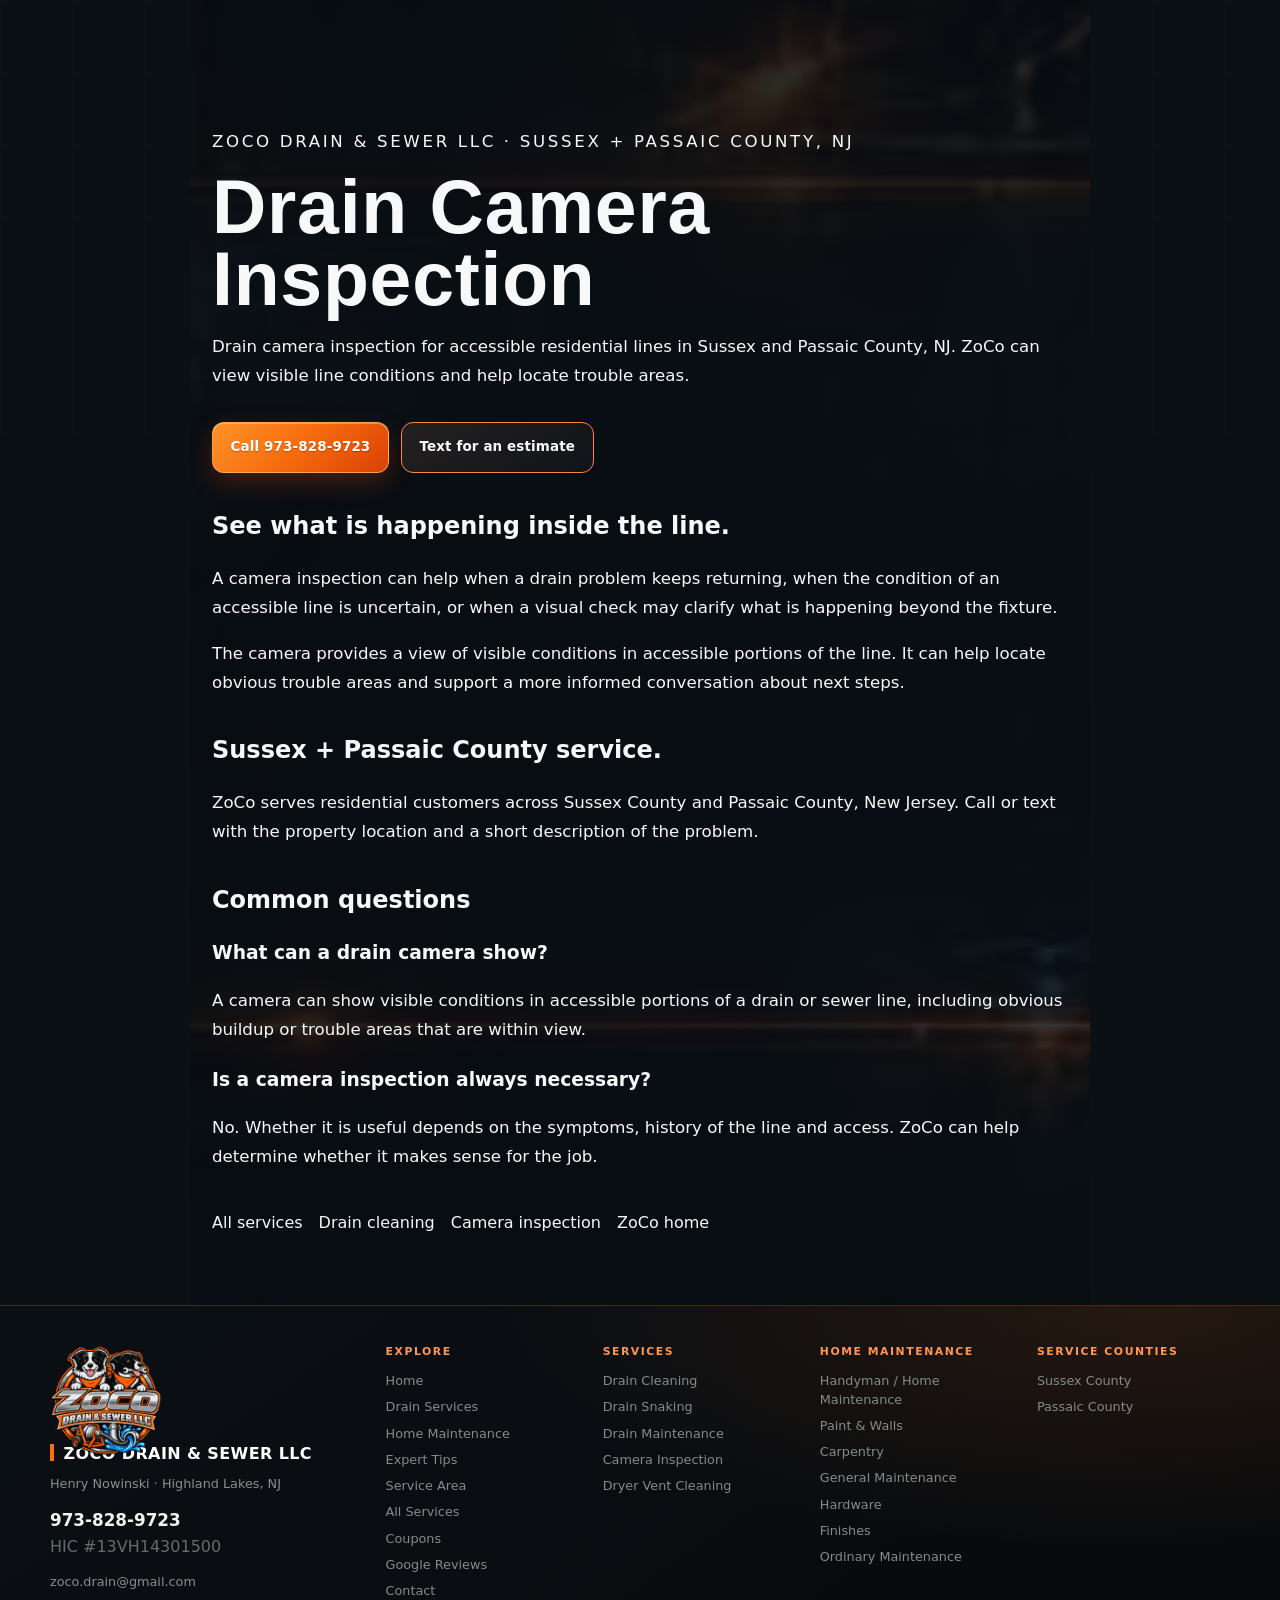
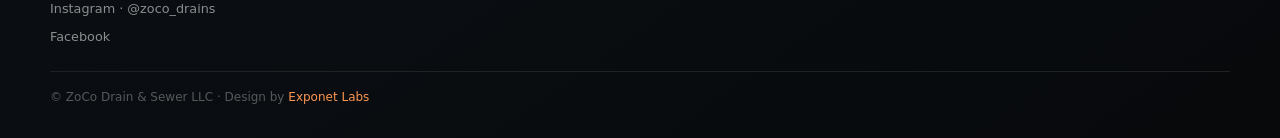
==== camera-inspection/index.html @ e09de4ec "Add industrial photo backdrops to camera-inspection/index.html" ====
<!doctype html>
<html lang="en">
<head>
  <meta charset="utf-8" />
  <meta name="viewport" content="width=device-width, initial-scale=1" />
  <meta name="theme-color" content="#090a0a" />
    <meta name="application-name" content="ZoCo Drain & Sewer LLC" />
  <meta name="apple-mobile-web-app-title" content="ZoCo" />
<title>Drain Camera Inspection in Sussex &amp; Passaic County NJ | ZoCo</title>
  <meta name="description" content="Drain camera inspection for accessible residential lines in Sussex and Passaic County, NJ. ZoCo can view visible line conditions and help locate trouble areas." />
  <meta name="robots" content="index,follow,max-image-preview:large,max-snippet:-1,max-video-preview:-1" />
  <link rel="canonical" href="https://zocodrains.com/camera-inspection/" />
  <link rel="icon" type="image/png" sizes="96x96" href="/favicon.png" />
  <link rel="icon" type="image/png" sizes="32x32" href="/favicon-32x32.png?brand=zo-20261011-hires" />
  <link rel="icon" type="image/png" sizes="16x16" href="/favicon-16x16.png?brand=zo-20261011-hires" />
  <link rel="icon" type="image/x-icon" href="/favicon.ico?brand=zo-20261011-hires" />
  <link rel="apple-touch-icon" sizes="180x180" href="/apple-touch-icon.png?brand=zo-20261011-hires" />
  <link rel="apple-touch-icon-precomposed" sizes="180x180" href="/apple-touch-icon.png?brand=zo-20261011-hires" />
  <link rel="manifest" href="/site.webmanifest?brand=zo-20261011-hires" />
  <meta property="og:type" content="website" />
  <meta property="og:site_name" content="ZoCo Drain & Sewer LLC" />
  <meta property="og:title" content="Drain Camera Inspection in Sussex &amp; Passaic County NJ | ZoCo" />
  <meta property="og:description" content="Drain camera inspection for accessible residential lines in Sussex and Passaic County, NJ. ZoCo can view visible line conditions and help locate trouble areas." />
  <meta property="og:url" content="https://zocodrains.com/camera-inspection/" />
  <meta property="og:image" content="https://zocodrains.com/zoco-share-logo-v4.png?brand=zo-20261011-hires" />
  <meta property="og:image:secure_url" content="https://zocodrains.com/zoco-share-logo-v4.png?brand=zo-20261011-hires" />
  <meta property="og:image:type" content="image/png" />
  <meta property="og:image:width" content="1200" />
  <meta property="og:image:height" content="630" />
  <meta property="og:image:alt" content="ZoCo Drain & Sewer LLC logo" />
  <meta name="twitter:card" content="summary" />
  <meta name="twitter:title" content="Drain Camera Inspection in Sussex &amp; Passaic County NJ | ZoCo" />
  <meta name="twitter:description" content="Drain camera inspection for accessible residential lines in Sussex and Passaic County, NJ. ZoCo can view visible line conditions and help locate trouble areas." />
  <meta name="twitter:image" content="https://zocodrains.com/zoco-share-logo-v4.png?brand=zo-20261011-hires" />
  <meta name="twitter:image:alt" content="ZoCo Drain & Sewer LLC logo" />
  <link rel="image_src" href="https://zocodrains.com/zoco-share-logo-v4.png?brand=zo-20261011-hires" />
  <link rel="stylesheet" href="/styles.css?v=13" />
  <link rel="stylesheet" href="/theme.css?v=106" />
  <link rel="stylesheet" href="/brand-cinematic.css?v=4" />
  <link rel="stylesheet" href="/brand-depth.css?v=1" />
  <link rel="stylesheet" href="/brand-photo.css?v=1" />
  <link rel="stylesheet" href="/brand-finish.css?v=2" />
  <style>
    .seo-page{max-width:900px;margin:0 auto;padding:110px 22px 70px}
    .seo-page h1{font-size:clamp(2.2rem,7vw,4.7rem);line-height:.95;margin:.2em 0}
    .seo-page h2{margin-top:2.2rem}
    .seo-page h3{margin-top:1.35rem}
    .seo-page p,.seo-page li{font-size:1.04rem;line-height:1.75}
    .seo-kicker{letter-spacing:.16em;text-transform:uppercase;font-size:.78rem}
    .seo-actions{display:flex;gap:12px;flex-wrap:wrap;margin:2rem 0}
    .seo-links{display:flex;gap:16px;flex-wrap:wrap;margin-top:2.5rem}
  </style>
  <script type="application/ld+json">
  {
    "@context":"https://schema.org",
    "@graph":[
      {
        "@type":"Service",
        "@id":"https://zocodrains.com/camera-inspection/#service",
        "name":"Drain Camera Inspection",
        "serviceType":"Drain Camera Inspection",
        "url":"https://zocodrains.com/camera-inspection/",
        "description":"Drain camera inspection for accessible residential lines in Sussex and Passaic County, NJ. ZoCo can view visible line conditions and help locate trouble areas.",
        "provider":{"@id":"https://zocodrains.com/#business"},
        "areaServed":[
          {"@type":"AdministrativeArea","name":"Sussex County, New Jersey"},
          {"@type":"AdministrativeArea","name":"Passaic County, New Jersey"}
        ]
      },
      {
        "@type":"WebPage",
        "@id":"https://zocodrains.com/camera-inspection/#webpage",
        "url":"https://zocodrains.com/camera-inspection/",
        "name":"Drain Camera Inspection in Sussex & Passaic County NJ | ZoCo",
        "description":"Drain camera inspection for accessible residential lines in Sussex and Passaic County, NJ. ZoCo can view visible line conditions and help locate trouble areas.",
        "isPartOf":{"@id":"https://zocodrains.com/#website"},
        "about":{"@id":"https://zocodrains.com/camera-inspection/#service"}
      },
      {
        "@type":"BreadcrumbList",
        "itemListElement":[
          {"@type":"ListItem","position":1,"name":"Home","item":"https://zocodrains.com/"},
          {"@type":"ListItem","position":2,"name":"Services","item":"https://zocodrains.com/services/"},
          {"@type":"ListItem","position":3,"name":"Drain Camera Inspection","item":"https://zocodrains.com/camera-inspection/"}
        ]
      },
      {
        "@type":"FAQPage",
        "mainEntity":[{"@type":"Question","name":"What can a drain camera show?","acceptedAnswer":{"@type":"Answer","text":"A camera can show visible conditions in accessible portions of a drain or sewer line, including obvious buildup or trouble areas that are within view."}},{"@type":"Question","name":"Is a camera inspection always necessary?","acceptedAnswer":{"@type":"Answer","text":"No. Whether it is useful depends on the symptoms, history of the line and access. ZoCo can help determine whether it makes sense for the job."}}]
      }
    ]
  }
  </script>
</head>
<body>
  <main class="seo-page">
    <p class="seo-kicker">ZoCo Drain &amp; Sewer LLC · Sussex + Passaic County, NJ</p>
    <h1>Drain Camera Inspection</h1>
    <p>Drain camera inspection for accessible residential lines in Sussex and Passaic County, NJ. ZoCo can view visible line conditions and help locate trouble areas.</p>
    <div class="seo-actions">
      <a class="button button-primary" href="tel:+19738289723">Call 973-828-9723</a>
      <a class="button button-secondary" href="sms:+19738289723">Text for an estimate</a>
    </div>
    <section><h2>See what is happening inside the line.</h2><p>A camera inspection can help when a drain problem keeps returning, when the condition of an accessible line is uncertain, or when a visual check may clarify what is happening beyond the fixture.</p><p>The camera provides a view of visible conditions in accessible portions of the line. It can help locate obvious trouble areas and support a more informed conversation about next steps.</p></section><section><h2>Sussex + Passaic County service.</h2><p>ZoCo serves residential customers across Sussex County and Passaic County, New Jersey. Call or text with the property location and a short description of the problem.</p></section>
    <section><h2>Common questions</h2><h3>What can a drain camera show?</h3><p>A camera can show visible conditions in accessible portions of a drain or sewer line, including obvious buildup or trouble areas that are within view.</p>
<h3>Is a camera inspection always necessary?</h3><p>No. Whether it is useful depends on the symptoms, history of the line and access. ZoCo can help determine whether it makes sense for the job.</p></section>
    <nav class="seo-links" aria-label="Related pages">
      <a href="/services/">All services</a>
      <a href="/drain-cleaning/">Drain cleaning</a>
      <a href="/camera-inspection/">Camera inspection</a>
      <a href="/">ZoCo home</a>
    </nav>
  </main>
<footer class="site-footer sitewide-footer">
    <div class="page site-footer-layout">
      <div class="site-footer-contact">
        <a class="site-footer-brand" href="/">ZoCo Drain &amp; Sewer LLC</a>
        <span>Henry Nowinski · Highland Lakes, NJ</span>
        <div class="site-footer-phone-stack">
          <a class="footer-link site-footer-phone" href="tel:+19738289723">973-828-9723</a>
          <span class="site-footer-license">HIC #13VH14301500</span>
        </div>
        <a class="footer-link" href="mailto:zoco.drain@gmail.com">zoco.drain@gmail.com</a>
        <a class="footer-link" href="https://www.instagram.com/zoco_drains/" target="_blank" rel="noopener">Instagram · @zoco_drains</a>
        <a class="footer-link" href="https://www.facebook.com/share/1E54mnJZsT/?mibextid=wwXIfr" target="_blank" rel="noopener">Facebook</a>
      </div>
      <nav class="site-footer-nav" aria-label="All ZoCo pages">
        <div>
          <h2>Explore</h2>
          <a href="/">Home</a>
          <a href="/#drain">Drain Services</a>
          <a href="/home-maintenance/">Home Maintenance</a>
          <a href="/expert-tips/">Expert Tips</a>
          <a href="/service-area/">Service Area</a>
          <a href="/services/">All Services</a>
          <a href="/#offers">Coupons</a>
          <a href="/#reviews">Google Reviews</a>
          <a href="/#contact">Contact</a>
        </div>
        <div>
          <h2>Services</h2>
          <a href="/drain-cleaning/">Drain Cleaning</a>
          <a href="/drain-snaking/">Drain Snaking</a>
          <a href="/drain-maintenance/">Drain Maintenance</a>
          <a href="/camera-inspection/">Camera Inspection</a>
          <a href="/dryer-vent-cleaning/">Dryer Vent Cleaning</a>
        </div>
        <div>
          <h2>Home Maintenance</h2>
          <a href="/#handyman">Handyman / Home Maintenance</a>
          <a href="/#handyman-paint-walls">Paint &amp; Walls</a>
          <a href="/#handyman-carpentry">Carpentry</a>
          <a href="/#handyman-general-maintenance">General Maintenance</a>
          <a href="/#handyman-hardware">Hardware</a>
          <a href="/#handyman-finishes">Finishes</a>
          <a href="/#handyman-ordinary-maintenance">Ordinary Maintenance</a>
        </div>
        <div>
          <h2>Service Counties</h2>
          <a href="/sussex-county-drain-cleaning/">Sussex County</a>
          <a href="/passaic-county-drain-cleaning/">Passaic County</a>
        </div>
      </nav>
    </div>
    <div class="page copyright footer-bottom"><span>© ZoCo Drain &amp; Sewer LLC · Design by <a class="footer-credit" href="https://www.instagram.com/exponetlabs/" target="_blank" rel="noopener">Exponet Labs</a></span></div>
  </footer>
</body>
</html>
---- styles.css ----
:root{
  --bg:#080909;
  --panel:#0d0f0f;
  --panel-2:#121414;
  --white:#f5f5f2;
  --paper:#f0f0ed;
  --muted:#949899;
  --muted-2:#6c7071;
  --line:#292c2d;
  --line-light:#d0d1ce;
  --max:1180px;
}
*{box-sizing:border-box}
html{scroll-behavior:smooth;scroll-padding-top:92px}
body{margin:0;background:var(--bg);color:var(--white);font-family:Inter,ui-sans-serif,system-ui,-apple-system,BlinkMacSystemFont,"Segoe UI",sans-serif;line-height:1.5;overflow-x:hidden}
body:before{content:"";position:fixed;inset:0;pointer-events:none;z-index:-1;background-image:linear-gradient(rgba(255,255,255,.018) 1px,transparent 1px),linear-gradient(90deg,rgba(255,255,255,.018) 1px,transparent 1px);background-size:48px 48px;mask-image:linear-gradient(to bottom,black,transparent 82%)}
a{color:inherit;text-decoration:none}
button{font:inherit}
.page{width:min(var(--max),calc(100% - 2rem));margin-inline:auto}
.logo-image{background-image:url("[data-uri]");background-size:contain;background-position:center center;background-repeat:no-repeat}

.site-header{position:sticky;top:0;z-index:50;background:rgba(8,9,9,.9);backdrop-filter:blur(18px);border-bottom:1px solid #202323}
.header-inner{width:min(var(--max),calc(100% - 2rem));margin-inline:auto;height:82px;display:grid;grid-template-columns:auto 1fr auto;align-items:center;gap:2rem}
.brand{display:flex;align-items:center;gap:.8rem;min-width:220px}
.brand-logo{width:54px;height:54px;flex:0 0 auto;border-radius:50%;background-color:#000}
.brand-copy{display:flex;flex-direction:column;line-height:1}
.brand-copy strong{font-size:1.08rem;letter-spacing:-.02em}
.brand-copy span{margin-top:.35rem;color:#8f9394;font-size:.67rem;text-transform:uppercase;letter-spacing:.14em}
.nav-links{justify-self:center;display:flex;align-items:center;gap:1.5rem}
.nav-links a{position:relative;color:#a9acad;font-size:.84rem;font-weight:700}
.nav-links a:after{content:"";position:absolute;left:0;right:100%;bottom:-10px;height:1px;background:#fff;transition:right .2s ease}
.nav-links a:hover:after,.nav-links a.active:after{right:0}
.header-call{min-width:172px;border-left:1px solid #2a2d2e;padding-left:1rem;display:flex;flex-direction:column;align-items:flex-end;line-height:1.1}
.header-call span{font-size:.62rem;color:#707475;text-transform:uppercase;letter-spacing:.14em}
.header-call strong{margin-top:.3rem;font-size:.89rem}
.menu-btn{display:none;background:#111;border:1px solid #3a3d3e;color:#fff;padding:.58rem .78rem}

.hero{padding-block:3.4rem 4.8rem}
.hero-shell{position:relative;isolation:isolate;overflow:hidden;min-height:660px;border:1px solid #252829;background:radial-gradient(circle at var(--mx,50%) var(--my,35%),rgba(255,255,255,.08),transparent 26%),linear-gradient(180deg,#0e1010 0%,#090a0a 100%);display:flex;flex-direction:column;align-items:center;justify-content:center;text-align:center;padding:4.5rem 2rem}
.hero-shell:before,.hero-shell:after{content:"";position:absolute;pointer-events:none}
.hero-shell:before{inset:18px;border:1px solid rgba(255,255,255,.035)}
.hero-shell:after{width:1px;height:100%;top:0;left:50%;background:linear-gradient(transparent,rgba(255,255,255,.07),transparent);z-index:-1}
.scan-line{position:absolute;left:0;right:0;top:20%;height:1px;background:linear-gradient(90deg,transparent,rgba(255,255,255,.16),transparent);animation:scan 8s ease-in-out infinite}
@keyframes scan{0%,100%{transform:translateY(-80px);opacity:.2}50%{transform:translateY(420px);opacity:.8}}
.hero-logo-wrap{width:170px;height:170px;display:grid;place-items:center;margin-bottom:1.8rem}
.hero-logo{width:100%;height:100%;background-color:#000;border-radius:50%;box-shadow:0 0 0 1px #3c3f40,0 0 60px rgba(255,255,255,.035)}
.kicker{margin:0 0 .9rem;color:#85898a;font-size:.68rem;font-weight:800;letter-spacing:.18em;text-transform:uppercase}
.hero h1,.section-bar h2,.connect-copy h2,.future-grid h2,.contact-grid h2{margin:0;letter-spacing:-.055em;line-height:.96}
.hero h1{font-size:clamp(3.4rem,7.4vw,7rem);max-width:980px}
.hero h1 span{color:#8d9192}
.hero-text{max-width:740px;margin:1.3rem auto 1.8rem;color:#a4a8a9;font-size:1.05rem}
.hero-actions{display:flex;justify-content:center;gap:.75rem;flex-wrap:wrap}
.button{min-height:48px;display:inline-flex;align-items:center;justify-content:center;padding:.9rem 1.1rem;border:1px solid transparent;font-size:.86rem;font-weight:800;transition:transform .18s ease,background .18s ease,border-color .18s ease}
.button:hover{transform:translateY(-2px)}
.button-primary{background:#f4f4f0;color:#080909;border-color:#f4f4f0}
.button-secondary{background:#111313;color:#fff;border-color:#3b3e3f}
.business-grid{width:min(930px,100%);margin-top:2.4rem;display:grid;grid-template-columns:repeat(3,1fr);border:1px solid #2b2e2f;background:rgba(8,9,9,.62)}
.business-grid>div{padding:1rem 1.05rem;border-right:1px solid #2b2e2f;text-align:left}
.business-grid>div:last-child{border-right:0}
.data-label{display:block;margin-bottom:.35rem;color:#6f7374;font-size:.61rem;font-weight:800;letter-spacing:.15em;text-transform:uppercase}
.business-grid strong{font-size:.82rem;font-weight:700}

.section{padding-block:7rem}
.section-bar{display:grid;grid-template-columns:1fr minmax(260px,420px);gap:2rem;align-items:end;margin-bottom:2.4rem}
.section-bar h2,.connect-copy h2,.future-grid h2,.contact-grid h2{font-size:clamp(2.5rem,5vw,5rem)}
.section-bar>p{margin:0;color:#85898a;justify-self:end;max-width:420px}
.section-bar.dark-text>p{color:#666969}

.service-console{display:grid;grid-template-columns:.78fr 1.22fr;border:1px solid var(--line);background:#0a0b0b}
.service-tabs{display:flex;flex-direction:column;border-right:1px solid var(--line)}
.service-tab{appearance:none;border:0;border-bottom:1px solid var(--line);background:#0a0b0b;color:#fff;text-align:left;padding:1rem 1.1rem;display:grid;grid-template-columns:34px 1fr;gap:.8rem;align-items:center;cursor:pointer;min-height:64px;transition:background .18s ease,color .18s ease}
.service-tab:last-child{border-bottom:0}
.service-tab span{color:#646869;font-size:.65rem}
.service-tab strong{font-size:.9rem}
.service-tab:hover{background:#111313}
.service-tab.active{background:#f2f2ef;color:#090a0a}
.service-tab.active span{color:#6a6d6e}
.service-display{min-height:390px;padding:2.2rem;display:flex;flex-direction:column;justify-content:space-between;background:radial-gradient(circle at 78% 20%,rgba(255,255,255,.045),transparent 28%),#0d0f0f}
.display-topline{display:flex;justify-content:space-between;gap:1rem;color:#6e7273;font-size:.64rem;font-weight:800;letter-spacing:.13em}
.status-dot:before{content:"";width:6px;height:6px;border-radius:50%;background:#d8d9d6;display:inline-block;margin-right:.45rem;box-shadow:0 0 10px rgba(255,255,255,.4)}
.service-display h3{font-size:clamp(2.5rem,5vw,5rem);line-height:.95;letter-spacing:-.05em;margin:2rem 0 .9rem;max-width:700px}
.service-display>p{margin:0;color:#969a9b;font-size:1.05rem;max-width:650px}
.display-footer{padding-top:1.6rem;margin-top:2.2rem;border-top:1px solid #282b2c;display:flex;justify-content:space-between;gap:1rem;color:#8b8f90;font-size:.8rem}
.display-footer a{color:#f3f3ef;font-weight:700}

.plans-section{background:var(--paper);color:#0a0b0b}
.plans-section .kicker{color:#6d7070}
.plans-grid{display:grid;grid-template-columns:repeat(3,1fr);gap:1rem}
.plan-card{min-height:430px;border:1px solid var(--line-light);background:#fafaf8;padding:1.35rem;display:flex;flex-direction:column;transition:transform .18s ease,box-shadow .18s ease}
.plan-card:hover{transform:translateY(-4px);box-shadow:0 14px 30px rgba(0,0,0,.07)}
.plan-card.contrast{background:#0b0c0c;color:#fff;border-color:#0b0c0c}
.plan-head{display:flex;justify-content:space-between;align-items:flex-start;gap:1rem;padding-bottom:1.2rem;border-bottom:1px solid #d6d7d4}
.contrast .plan-head{border-color:#303334}
.plan-index{font-size:.61rem;color:#858888;letter-spacing:.12em}
.plan-head h3{margin:.32rem 0 0;font-size:1.15rem}
.price{font-size:2.8rem;font-weight:900;letter-spacing:-.065em;line-height:1}
.price small{font-size:.75rem;letter-spacing:0;color:#6d7070}
.contrast .price small{color:#9ca0a1}
.plan-card ul{list-style:none;margin:1.35rem 0 0;padding:0;display:grid;gap:.85rem}
.plan-card li{font-size:.9rem;color:#4f5353}
.plan-card li:before{content:"—";margin-right:.5rem;color:#969999}
.contrast li{color:#c7c9ca}
.addon-panel{margin-top:1rem;border:1px solid var(--line-light);background:#fafaf8;display:grid;grid-template-columns:1.2fr .55fr .65fr 1.6fr;gap:1rem;align-items:center;padding:1rem 1.2rem}
.addon-title h3{margin:0;font-size:1.05rem}
.addon-stat strong{display:block;font-size:1.8rem;letter-spacing:-.05em}
.addon-stat span{font-size:.7rem;color:#707474}
.addon-note{font-size:.77rem;color:#6c7070}

.reviews-grid{display:grid;grid-template-columns:1fr 1fr 1fr;border:1px solid var(--line)}
.review-overview,.review-slot{min-height:250px;padding:1.4rem;border-right:1px solid var(--line);background:#0b0c0c}
.reviews-grid>*:last-child{border-right:0}
.review-overview{display:flex;flex-direction:column}
.review-overview>strong{font-size:4rem;line-height:1;margin:.8rem 0}
.review-overview>p{margin:0;color:#777b7c;font-size:.88rem}
.text-link{margin-top:auto;padding-top:1.2rem;color:#dcdedb;font-size:.82rem;font-weight:700}
.review-slot{display:grid;grid-template-columns:32px 1fr;gap:1rem}
.review-slot>span{color:#5f6364;font-size:.65rem}
.review-slot strong{font-size:.95rem}
.review-slot p{margin:.35rem 0 0;color:#7d8182;font-size:.87rem}

.work-section{border-block:1px solid #202323;background:#0d0e0e}
.work-grid{display:grid;grid-template-columns:repeat(3,1fr);gap:1rem}
.work-slot{aspect-ratio:4/3;border:1px dashed #383b3c;background:linear-gradient(135deg,#111313,#0a0b0b);display:flex;flex-direction:column;justify-content:space-between;padding:1rem;transition:border-color .2s ease,transform .2s ease}
.work-slot:hover{transform:translateY(-3px);border-color:#646768}
.work-slot span{font-size:.62rem;letter-spacing:.14em;color:#5e6263}
.work-slot strong{font-size:.9rem;color:#909495}

.connect-panel{border:1px solid var(--line);display:grid;grid-template-columns:.8fr 1.2fr;background:#0b0c0c}
.connect-copy{padding:2rem;border-right:1px solid var(--line);display:flex;flex-direction:column;justify-content:center}
.connect-copy p:last-child{margin:1rem 0 0;color:#85898a;max-width:470px}
.social-grid{display:grid;grid-template-columns:1fr 1fr}
.social-link{min-height:150px;padding:1.25rem;border-right:1px solid var(--line);border-bottom:1px solid var(--line);display:grid;grid-template-columns:1fr auto;grid-template-rows:auto 1fr;transition:background .18s ease}
.social-link:nth-child(2n){border-right:0}
.social-link:nth-last-child(-n+2){border-bottom:0}
.social-link:hover{background:#111313}
.social-link>span{font-size:.61rem;color:#696d6e;letter-spacing:.14em}
.social-link>strong{align-self:end;font-size:1rem}
.social-link>i{grid-column:2;grid-row:1/3;align-self:start;font-style:normal;color:#727677}

.future-section{border-top:1px solid #202323}
.future-grid{padding-block:4.6rem;display:grid;grid-template-columns:1fr 1fr;gap:3rem;align-items:end}
.future-grid>p{margin:0;color:#878b8c;max-width:560px;justify-self:end}

.contact-section{background:#f1f1ee;color:#090a0a}
.contact-grid{padding-block:4rem;display:flex;align-items:flex-end;justify-content:space-between;gap:2rem}
.contact-grid p{margin:.8rem 0 0;color:#646868}
.contact-actions{display:flex;gap:.75rem;flex-wrap:wrap}
.button-invert{background:#0a0b0b;color:#fff;border-color:#0a0b0b}
.button-outline-dark{background:transparent;color:#090a0a;border-color:#8d9090}

.site-footer{padding:2.6rem 0 5.5rem}
.footer-grid{display:flex;justify-content:space-between;gap:2rem}
.footer-brand{display:flex;align-items:center;gap:.8rem}
.footer-logo{width:52px;height:52px;border-radius:50%;background-color:#000}
.footer-brand>div:last-child{display:flex;flex-direction:column}
.footer-brand span,.footer-data span{font-size:.78rem;color:#747879}
.footer-data{display:flex;flex-direction:column;align-items:flex-end;gap:.25rem}
.copyright{margin-top:2rem;padding-top:1rem;border-top:1px solid #1f2223;color:#55595a;font-size:.75rem}
.mobile-call{display:none}
.toast{position:fixed;right:1rem;bottom:1rem;z-index:80;transform:translateY(30px);opacity:0;pointer-events:none;background:#f1f1ee;color:#090a0a;border:1px solid #c7c8c5;padding:.75rem .9rem;font-size:.8rem;font-weight:700;transition:.2s}
.toast.show{transform:none;opacity:1}
.reveal{opacity:0;transform:translateY(14px);transition:opacity .5s ease,transform .5s ease}
.reveal.visible{opacity:1;transform:none}

@media(max-width:900px){
  .header-inner{grid-template-columns:auto auto 1fr}
  .header-call{display:none}
  .menu-btn{display:block;justify-self:end;grid-column:3}
  .nav-links{position:absolute;left:1rem;right:1rem;top:82px;display:none;flex-direction:column;align-items:stretch;background:#090a0a;border:1px solid #303334;padding:1rem}
  .nav-links.open{display:flex}
  .nav-links a{padding:.55rem}
  .brand{min-width:auto}
  .hero-shell{min-height:600px}
  .business-grid{grid-template-columns:1fr}
  .business-grid>div{border-right:0;border-bottom:1px solid #2b2e2f}
  .business-grid>div:last-child{border-bottom:0}
  .section-bar{grid-template-columns:1fr}
  .section-bar>p{justify-self:start}
  .service-console{grid-template-columns:1fr}
  .service-tabs{display:grid;grid-template-columns:1fr 1fr;border-right:0;border-bottom:1px solid var(--line)}
  .service-tab{border-right:1px solid var(--line)}
  .service-display{min-height:330px}
  .plans-grid{grid-template-columns:1fr}
  .plan-card{min-height:auto}
  .addon-panel{grid-template-columns:1fr 1fr}
  .addon-note{grid-column:1/-1}
  .reviews-grid{grid-template-columns:1fr}
  .review-overview,.review-slot{border-right:0;border-bottom:1px solid var(--line)}
  .reviews-grid>*:last-child{border-bottom:0}
  .work-grid{grid-template-columns:1fr}
  .connect-panel{grid-template-columns:1fr}
  .connect-copy{border-right:0;border-bottom:1px solid var(--line)}
  .future-grid{grid-template-columns:1fr}
  .future-grid>p{justify-self:start}
  .contact-grid{align-items:flex-start;flex-direction:column}
}
@media(max-width:620px){
  .page,.header-inner{width:min(var(--max),calc(100% - 1.2rem))}
  .header-inner{height:72px}
  .brand-copy{display:none}
  .brand-logo{width:48px;height:48px}
  .nav-links{top:72px}
  .hero{padding-block:1rem 3.4rem}
  .hero-shell{min-height:620px;padding:3rem 1rem}
  .hero-shell:before{inset:8px}
  .hero-logo-wrap{width:138px;height:138px}
  .hero h1{font-size:clamp(3rem,16vw,5.2rem)}
  .hero-text{font-size:.95rem}
  .hero-actions{width:100%}
  .hero-actions .button{width:100%}
  .section{padding-block:4.7rem}
  .service-tabs{grid-template-columns:1fr}
  .service-tab{border-right:0}
  .service-display{padding:1.3rem}
  .display-footer{flex-direction:column}
  .addon-panel{grid-template-columns:1fr}
  .addon-note{grid-column:auto}
  .social-grid{grid-template-columns:1fr}
  .social-link{border-right:0!important;border-bottom:1px solid var(--line)!important}
  .social-link:last-child{border-bottom:0!important}
  .footer-grid{flex-direction:column}
  .footer-data{align-items:flex-start}
  .contact-actions{width:100%}
  .contact-actions .button{width:100%}
  .mobile-call{display:block;position:fixed;z-index:70;left:.6rem;right:.6rem;bottom:.6rem;background:#f2f2ef;color:#080909;border:1px solid #cfd0cd;text-align:center;padding:.86rem 1rem;font-weight:900;box-shadow:0 16px 40px #000b}
  .toast{left:1rem;right:1rem;bottom:4.7rem;text-align:center}
}
@media(prefers-reduced-motion:reduce){
  html{scroll-behavior:auto}
  .reveal{opacity:1;transform:none;transition:none}
  .scan-line{animation:none}
  .button,.plan-card,.work-slot{transition:none}
}
---- theme.css ----
:root{
  --bg:#080909;
  --panel:#0d0f0f;
  --panel2:#121414;
  --white:#f5f5f2;
  --paper:#f0f0ed;
  --muted:#949899;
  --muted2:#6c7071;
  --line:#292c2d;
  --lineLight:#d0d1ce;
  --max:1180px;
}
*{box-sizing:border-box}
html{scroll-behavior:smooth;scroll-padding-top:92px}
body{margin:0;background:var(--bg);color:var(--white);font-family:Inter,ui-sans-serif,system-ui,-apple-system,BlinkMacSystemFont,"Segoe UI",sans-serif;line-height:1.5;overflow-x:hidden}
body:before{content:"";position:fixed;inset:0;pointer-events:none;z-index:-1;background-image:linear-gradient(rgba(255,255,255,.018) 1px,transparent 1px),linear-gradient(90deg,rgba(255,255,255,.018) 1px,transparent 1px);background-size:48px 48px;mask-image:linear-gradient(to bottom,black,transparent 82%)}
a{color:inherit;text-decoration:none}
button{font:inherit}
.page{width:min(var(--max),calc(100% - 2rem));margin-inline:auto}
.logo-image{background-size:contain!important;background-position:center center!important;background-repeat:no-repeat!important}

.site-header{position:sticky!important;top:0;z-index:50;background:rgba(8,9,9,.92)!important;backdrop-filter:blur(18px);border-bottom:1px solid #202323!important;padding:0!important;min-height:0!important}
.header-inner{width:min(var(--max),calc(100% - 2rem));margin-inline:auto;height:82px;display:grid;grid-template-columns:auto 1fr auto;align-items:center;gap:2rem}
.brand{display:flex;align-items:center;gap:.8rem;min-width:220px}
.brand-logo{width:54px!important;height:54px!important;flex:0 0 auto;border-radius:50%;background-color:#000;border:0!important;box-shadow:none!important}
.brand-copy{display:flex!important;flex-direction:column;line-height:1}
.brand-copy strong{font-size:1.08rem!important;letter-spacing:-.02em}
.brand-copy span{margin-top:.35rem;color:#8f9394!important;font-size:.67rem!important;text-transform:uppercase;letter-spacing:.14em}
.nav-links{justify-self:center;display:flex!important;align-items:center;gap:1.45rem;font-size:inherit!important}
.nav-links a{position:relative;color:#a9acad!important;font-size:.82rem;font-weight:700}
.nav-links a:after{content:"";position:absolute;left:0;right:100%;bottom:-10px;height:1px;background:#fff;transition:right .2s ease}
.nav-links a:hover:after,.nav-links a.active:after{right:0}
.header-call{min-width:172px;border:0!important;border-left:1px solid #2a2d2e!important;background:transparent!important;color:#fff!important;padding:0 0 0 1rem!important;display:flex;flex-direction:column;align-items:flex-end;line-height:1.1;clip-path:none!important}
.header-call span{font-size:.62rem;color:#707475;text-transform:uppercase;letter-spacing:.14em}
.header-call strong{margin-top:.3rem;font-size:.89rem}
.menu-btn{display:none;background:#111!important;border:1px solid #3a3d3e!important;color:#fff!important;padding:.58rem .78rem}

.hero{display:block!important;min-height:0!important;padding-block:1.35rem 4.8rem!important}
.hero-shell{position:relative;isolation:isolate;overflow:hidden;border:1px solid #252829;background:linear-gradient(145deg,#0f1111 0%,#090a0a 58%,#0d0f0f 100%);padding:0}
.hero-shell:before{content:"";position:absolute;inset:18px;border:1px solid rgba(255,255,255,.035);pointer-events:none}
.hero-gridline{position:absolute;inset:0;pointer-events:none;background:linear-gradient(90deg,transparent 49.95%,rgba(255,255,255,.03) 50%,transparent 50.05%),linear-gradient(transparent 49.95%,rgba(255,255,255,.025) 50%,transparent 50.05%);z-index:-1}
.hero-main{display:grid;grid-template-columns:minmax(0,1.25fr) minmax(330px,.75fr);min-height:600px}
.hero-copyblock{display:flex;flex-direction:column;justify-content:center;padding:4.5rem 4rem 4rem}
.hero-status{display:flex;gap:1rem;flex-wrap:wrap;align-items:center;color:#7a7e7f;font-size:.64rem;font-weight:800;letter-spacing:.14em;margin-bottom:1.15rem}
.status-dot:before{content:"";width:6px;height:6px;border-radius:50%;background:#d8d9d6;display:inline-block;margin-right:.45rem;box-shadow:0 0 10px rgba(255,255,255,.4)}
.hero-eyebrow{margin:0 0 .75rem;color:#d5d7d5;font-size:.7rem;font-weight:800;letter-spacing:.2em}
.kicker{margin:0 0 .9rem;color:#85898a!important;font-size:.68rem!important;font-weight:800;letter-spacing:.18em;text-transform:uppercase}
.hero h1,.section-bar h2,.connect-copy h2,.contact-grid h2{margin:0;letter-spacing:-.055em;line-height:.96}
.hero h1{font-size:clamp(3.6rem,6.5vw,6.5rem)!important;max-width:760px}
.hero h1 span{color:#8d9192!important}
.hero-text{max-width:650px!important;margin:1.35rem 0 1.5rem!important;color:#a4a8a9!important;font-size:1rem!important}
.service-chips{display:flex;flex-wrap:wrap;gap:.5rem;margin-bottom:1.55rem}
.service-chips span{border:1px solid #303334;background:#0d0f0f;padding:.5rem .7rem;color:#9da1a2;font-size:.67rem;font-weight:800;letter-spacing:.06em;text-transform:uppercase}
.hero-actions{display:flex;gap:.75rem;flex-wrap:wrap}
.quick-connect{display:grid;grid-template-columns:repeat(4,minmax(0,1fr));gap:.6rem;margin-top:1.4rem;max-width:760px}
.quick-tile{min-height:76px;border:1px solid #2d3031;background:linear-gradient(180deg,#111313,#0c0d0d);display:grid;grid-template-columns:auto minmax(0,1fr) auto;align-items:center;gap:.7rem;padding:.72rem .78rem;transition:background .18s ease,border-color .18s ease,transform .18s ease}
.quick-tile:hover{background:#151717;border-color:#454849;transform:translateY(-2px)}
.quick-logo-mark,.quick-icon{width:34px;height:34px;flex:0 0 auto}
.quick-logo-mark{border-radius:50%;background-color:#000}
.quick-icon{display:grid;place-items:center;border:1px solid #333637}
.quick-icon svg{width:17px;height:17px;fill:none;stroke:#efefec;stroke-width:1.7;stroke-linecap:round;stroke-linejoin:round}
.fb-icon svg{fill:#efefec;stroke:none}
.quick-copy{min-width:0;display:flex;flex-direction:column;line-height:1.15}
.quick-copy small{font-size:.53rem;color:#6f7374;letter-spacing:.12em}
.quick-copy strong{margin-top:.28rem;font-size:.72rem;white-space:nowrap;overflow:hidden;text-overflow:ellipsis}
.quick-tile>i{font-style:normal;color:#666a6b;font-size:.72rem;align-self:start}
.button{min-height:48px;display:inline-flex;align-items:center;justify-content:center;padding:.9rem 1.1rem;border:1px solid transparent;font-size:.84rem;font-weight:800;transition:transform .18s ease,background .18s ease,border-color .18s ease;clip-path:none!important}
.button:hover{transform:translateY(-2px)}
.button-primary{background:#f4f4f0;color:#080909;border-color:#f4f4f0}
.button-secondary{background:#111313;color:#fff;border-color:#3b3e3f}

.hero-card{position:relative;background:#dfe2e2;color:#090a0a;border-left:1px solid #2d3031;padding:2rem;display:flex;flex-direction:column;justify-content:center}
.hero-card:before{content:"";position:absolute;inset:14px;border:1px solid rgba(0,0,0,.13);pointer-events:none}
.hero-card-top{display:flex;justify-content:space-between;gap:1rem;align-items:center;font-size:.63rem;font-weight:800;letter-spacing:.12em}
.hero-card-mark{border:1px solid #8f9393;padding:.35rem .45rem}
.hero-card-name{margin:2.2rem 0 3rem}
.hero-card-name strong{display:block;font-size:clamp(4rem,7vw,6.2rem);line-height:.82;letter-spacing:.06em}
.hero-card-name span{display:block;margin-top:.55rem;font-size:.83rem;font-weight:700;letter-spacing:.28em}
.hero-card-owner{display:flex;flex-direction:column;gap:.34rem}
.hero-card-owner strong{font-size:1.55rem}
.hero-card-owner a{font-size:1rem}
.hero-card-owner span{margin-top:.45rem;font-size:.82rem;color:#454949}
.hero-card-links{display:grid;grid-template-columns:1fr 1fr;gap:.55rem;margin-top:2rem}
.hero-card-links a{min-height:76px;display:grid;grid-template-columns:auto minmax(0,1fr) auto;align-items:center;gap:.65rem;border:1px solid rgba(0,0,0,.15);background:rgba(255,255,255,.28);padding:.68rem .7rem;font-size:.76rem;font-weight:700;transition:background .18s ease,transform .18s ease}
.hero-card-links a:hover{background:rgba(255,255,255,.5);transform:translateY(-1px)}
.card-link-icon{width:32px;height:32px;border:1px solid rgba(0,0,0,.2);display:grid;place-items:center}
.card-link-icon svg{width:17px;height:17px;fill:none;stroke:#090a0a;stroke-width:1.7;stroke-linecap:round;stroke-linejoin:round}
.facebook-fill svg{fill:#090a0a;stroke:none}
.hero-card-links a>span:nth-child(2){min-width:0;display:flex;flex-direction:column}
.hero-card-links small{font-size:.5rem;letter-spacing:.11em;color:#5f6363}
.hero-card-links strong{margin-top:.23rem;font-size:.68rem;white-space:nowrap;overflow:hidden;text-overflow:ellipsis}
.hero-card-links i{font-style:normal;color:#6a6e6e;align-self:start}

.hero-bottomline{display:grid;grid-template-columns:repeat(3,1fr);border-top:1px solid #2b2e2f;background:#0a0b0b}
.hero-bottomline>div{padding:1rem 1.1rem;border-right:1px solid #2b2e2f;display:flex;flex-direction:column;gap:.25rem}
.hero-bottomline>div:last-child{border-right:0}
.hero-bottomline span{font-size:.6rem;color:#6d7172;letter-spacing:.14em}
.hero-bottomline strong{font-size:.78rem;font-weight:700}

.section{padding-block:7rem!important}
.section-bar{display:grid;grid-template-columns:1fr minmax(260px,420px);gap:2rem;align-items:end;margin-bottom:2.4rem}
.section-bar h2,.connect-copy h2,.contact-grid h2{font-size:clamp(2.5rem,5vw,5rem)!important}
.section-bar>p{margin:0;color:#85898a;justify-self:end;max-width:420px}
.section-bar.light-mode>p{color:#666969}

.service-console{display:grid;grid-template-columns:.72fr 1.28fr;border:1px solid var(--line);background:#0a0b0b}
.service-tabs{display:flex;flex-direction:column;border-right:1px solid var(--line)}
.service-tab{appearance:none;border:0;border-bottom:1px solid var(--line);background:#0a0b0b;color:#fff;text-align:left;padding:1rem 1.1rem;display:grid;grid-template-columns:34px 1fr;gap:.8rem;align-items:center;cursor:pointer;min-height:74px;transition:background .18s ease,color .18s ease}
.service-tab:last-child{border-bottom:0}
.service-tab span{color:#646869;font-size:.65rem}
.service-tab strong{font-size:.9rem}
.service-tab:hover{background:#111313}
.service-tab.active{background:#f2f2ef;color:#090a0a}
.service-tab.active span{color:#6a6d6e}
.service-display{min-height:365px;padding:2.2rem;display:grid;grid-template-columns:minmax(0,1.1fr) minmax(220px,.9fr);grid-template-rows:auto 1fr auto;align-items:stretch;gap:1.5rem 2rem;background:radial-gradient(circle at 78% 20%,rgba(255,255,255,.045),transparent 28%),#0d0f0f}
.display-topline{display:flex;justify-content:space-between;gap:1rem;color:#6e7273;font-size:.64rem;font-weight:800;letter-spacing:.13em}
.display-topline,.display-footer{grid-column:1/-1}
.service-copy{grid-column:1;align-self:center}
.service-art{grid-column:2;grid-row:2;align-self:center;width:100%;height:auto;aspect-ratio:4/3;min-height:0;margin:0;overflow:hidden;border:1px solid #292c2d;background:#080909}
.service-art img{display:block;width:100%;height:100%;object-fit:cover;filter:saturate(.9) contrast(1.04)}
.service-display h3{font-size:clamp(2.5rem,5vw,5rem);line-height:.95;letter-spacing:-.05em;margin:2rem 0 .9rem;max-width:700px}
.service-display>div:nth-child(2)>p{margin:0;color:#969a9b;font-size:1.05rem;max-width:650px}
.display-footer{padding-top:1.6rem;margin-top:0;border-top:1px solid #282b2c;display:flex;justify-content:space-between;gap:1rem;color:#8b8f90;font-size:.8rem}
.display-footer a{color:#f3f3ef;font-weight:700}

.handyman-section{background:var(--paper);color:#0a0b0b}
.handyman-section .kicker{color:#6d7070!important}
.handyman-grid{display:grid;grid-template-columns:repeat(3,1fr);border-top:1px solid var(--lineLight);border-left:1px solid var(--lineLight)}
.scope-card{min-height:230px;background:#fafaf8;border-right:1px solid var(--lineLight);border-bottom:1px solid var(--lineLight);padding:1.4rem;overflow:hidden}
.scope-card-image{display:block;width:calc(100% + 2.8rem);height:150px;object-fit:cover;object-position:center 64%;margin:-1.4rem -1.4rem 1rem;border-bottom:1px solid var(--lineLight)}
.scope-card>span{font-size:.62rem;color:#858989;letter-spacing:.12em}
.scope-card h3{margin:2.2rem 0 .5rem;font-size:1.08rem}
.scope-card p{margin:0;color:#5d6161;font-size:.9rem}
.scope-note{margin-top:1rem;border:1px solid var(--lineLight);padding:1rem 1.2rem;background:#fff;display:grid;grid-template-columns:180px 1fr;gap:1rem}
.scope-note strong{font-size:.78rem;text-transform:uppercase;letter-spacing:.1em}
.scope-note p{margin:0;color:#5c6060;font-size:.84rem}

.offers-grid{display:grid;grid-template-columns:repeat(3,1fr);gap:1rem}
.offer-card{min-height:280px;border:1px solid var(--line);background:#0b0c0c;padding:1.4rem;display:flex;flex-direction:column}
.offer-card.inverse{background:#f2f2ef;color:#090a0a;border-color:#f2f2ef}
.offer-code{font-size:.62rem;color:#686c6d;letter-spacing:.14em}
.offer-value{font-size:clamp(2.7rem,5vw,4.5rem);font-weight:900;letter-spacing:-.06em;line-height:1;margin:2rem 0 .4rem}
.offer-card h3{margin:0;font-size:1.05rem}
.offer-card a{margin-top:auto;padding-top:2rem;font-size:.8rem;font-weight:800;color:#cfd1cf}
.offer-card.inverse a{color:#313434}
.offer-terms{margin-top:1rem;border:1px solid #2b2e2f;padding:1rem 1.2rem;color:#7f8384;font-size:.78rem;line-height:1.6}

.reviews-section{border-block:1px solid #202323;background:#0d0e0e}
.google-business-grid{border:1px solid var(--line);background:#0b0c0c}
.google-map-card{min-height:430px;overflow:hidden;background:#111313}
.google-map-card iframe{display:block;width:100%;height:100%;min-height:430px;border:0;filter:none}
.google-stars{font-size:1rem;letter-spacing:.1em;color:#fbbc04;text-shadow:0 0 14px rgba(251,188,4,.12)}
.google-review-grid{display:grid;grid-template-columns:repeat(2,minmax(0,1fr));margin-top:1rem;border-top:1px solid var(--line);border-left:1px solid var(--line)}
.google-review-card{min-height:250px;padding:1.45rem;border-right:1px solid var(--line);border-bottom:1px solid var(--line);background:linear-gradient(180deg,#0d0f0f 0%,#0a0b0b 100%);display:flex;flex-direction:column;transition:background .18s ease,border-color .18s ease,transform .18s ease}
.google-review-meta{display:flex;align-items:center;justify-content:space-between;gap:1rem;color:#6f7374;font-size:.68rem;text-transform:uppercase;letter-spacing:.08em}
.google-review-card h3{margin:1.5rem 0 .75rem;font-size:1.05rem}
.google-review-card p{margin:0;color:#969a9b;font-size:.93rem;line-height:1.65}
.google-review-card q{color:#f0f1ee;font-weight:800}
.google-review-card a{margin-top:auto;padding-top:1.5rem;color:#dcdedb;font-size:.78rem;font-weight:800}
.google-review-note{margin:.85rem 0 0;color:#666a6b;font-size:.72rem;line-height:1.6}

.connect-panel{border:1px solid var(--line);display:grid;grid-template-columns:minmax(280px,.72fr) minmax(0,1.28fr);background:#0b0c0c}
.connect-copy{padding:2rem;border-right:1px solid var(--line);display:flex;flex-direction:column;justify-content:center}
.connect-copy p:last-child{margin:1rem 0 0;color:#85898a;max-width:470px}
.social-grid{display:grid;grid-template-columns:repeat(2,minmax(0,1fr));align-content:stretch}
.social-link{min-height:112px;padding:1rem 1.1rem;border-right:1px solid var(--line);border-bottom:1px solid var(--line);display:grid;grid-template-columns:40px minmax(0,1fr) auto;gap:.8rem;align-items:center;transition:background .18s ease,transform .18s ease}
.social-link:nth-child(2n){border-right:0}
.social-link:nth-last-child(-n+2){border-bottom:0}
.social-link:hover{background:#111313;transform:translateY(-1px)}
.social-icon{width:40px;height:40px;border:1px solid #343738;display:grid;place-items:center}
.social-icon svg{width:19px;height:19px;fill:none;stroke:#f1f2ef;stroke-width:1.7;stroke-linecap:round;stroke-linejoin:round}
.social-link:nth-child(4) .social-icon svg{fill:#f1f2ef;stroke:none}
.social-copy{display:flex;flex-direction:column;min-width:0;line-height:1.15}
.social-copy small{font-size:.56rem;color:#696d6e;letter-spacing:.13em}
.social-copy strong{margin-top:.24rem;font-size:.84rem;overflow-wrap:anywhere}
.social-link>i{font-style:normal;color:#727677;align-self:center;justify-self:end;line-height:1;grid-column:auto;grid-row:auto}
.social-static{cursor:default}
.social-static:hover{transform:none}

.contact-section{background:#f1f1ee!important;color:#090a0a!important}
.contact-grid{padding-block:4rem;display:flex;align-items:flex-end;justify-content:space-between;gap:2rem}
.contact-grid p{margin:.8rem 0 0;color:#646868}
.contact-actions{display:flex;gap:.75rem;flex-wrap:wrap}
.button-invert{background:#0a0b0b;color:#fff;border-color:#0a0b0b}
.button-outline-dark{background:transparent;color:#090a0a;border-color:#8d9090}

.site-footer{background:#080909!important;padding:2.6rem 0 5.5rem!important}
.footer-grid{display:flex;justify-content:space-between;gap:2rem}
.footer-grid>div:first-child{display:flex;flex-direction:column}
.footer-grid span,.footer-data a{font-size:.78rem;color:#747879}
.footer-data{display:flex;flex-direction:column;align-items:flex-end;gap:.42rem}
.footer-link{display:inline-flex;align-items:center;gap:.5rem;transition:color .18s ease}
.footer-link:hover{color:#fff}
.footer-link svg{width:15px;height:15px;fill:none;stroke:currentColor;stroke-width:1.7;stroke-linecap:round;stroke-linejoin:round}
.footer-link:nth-child(3) svg{fill:currentColor;stroke:none}
.copyright{margin-top:2rem;padding-top:1rem;border-top:1px solid #1f2223;color:#55595a;font-size:.75rem}
.mobile-call{display:none}
.reveal{opacity:0;transform:translateY(14px);transition:opacity .5s ease,transform .5s ease}
.reveal.visible{opacity:1;transform:none}

@media(max-width:900px){
  .header-inner{grid-template-columns:auto auto 1fr}
  .header-call{display:none}
  .menu-btn{display:block!important;justify-self:end;grid-column:3}
  .nav-links{position:absolute!important;left:1rem;right:1rem;top:82px;display:none!important;flex-direction:column;align-items:stretch!important;background:#090a0a;border:1px solid #303334;padding:1rem}
  .nav-links.open{display:flex!important}
  .nav-links a{padding:.55rem}
  .brand{min-width:auto}
  .hero-main{grid-template-columns:1fr}
  .hero-copyblock{padding:3.5rem 3rem}
  .hero-card{border-left:0;border-top:1px solid #2d3031}
  .hero-card-name strong{font-size:5.2rem}
  .hero-bottomline{grid-template-columns:1fr 1fr 1fr}
  .section-bar{grid-template-columns:1fr}
  .section-bar>p{justify-self:start}
  .service-console{grid-template-columns:1fr}
  .service-tabs{display:grid;grid-template-columns:1fr 1fr;border-right:0;border-bottom:1px solid var(--line)}
  .service-tab{border-right:1px solid var(--line)}
  .handyman-grid{grid-template-columns:1fr 1fr}
  .scope-note{grid-template-columns:1fr}
  .offers-grid{grid-template-columns:1fr}
  .google-review-grid{grid-template-columns:1fr 1fr}
  .connect-panel{grid-template-columns:1fr}
  .connect-copy{border-right:0;border-bottom:1px solid var(--line);padding:1.6rem}
  .social-grid{grid-template-columns:repeat(2,minmax(0,1fr))}
  .contact-grid{align-items:flex-start;flex-direction:column}
}
@media(max-width:620px){
  .page,.header-inner{width:min(var(--max),calc(100% - 1.2rem))}
  .header-inner{height:72px}
  .brand-copy{display:none!important}
  .brand-logo{width:48px!important;height:48px!important}
  .nav-links{top:72px!important}
  .hero{padding-block:.65rem 3.4rem!important}
  .hero-shell:before{inset:8px}
  .hero-copyblock{padding:2.8rem 1.05rem 2.4rem}
  .hero h1{font-size:clamp(3.1rem,15vw,5.1rem)!important}
  .hero-text{font-size:.95rem!important}
  .service-chips{gap:.4rem}
  .service-chips span{font-size:.61rem;padding:.45rem .55rem}
  .hero-actions{width:100%}
  .hero-actions .button{width:100%}
  .quick-connect{grid-template-columns:1fr 1fr;width:100%}
  .quick-tile{min-height:70px}
  .hero-card{padding:1.4rem 1.05rem}
  .hero-card-name{margin:1.8rem 0 2.8rem}
  .hero-card-name strong{font-size:clamp(3.8rem,20vw,5.5rem)}
  .hero-card-name span{font-size:.72rem;letter-spacing:.2em}
  .hero-card-owner strong{font-size:1.3rem}
  .hero-card-links{grid-template-columns:1fr}
  .hero-bottomline{grid-template-columns:1fr}
  .hero-bottomline>div{border-right:0;border-bottom:1px solid #2b2e2f}
  .hero-bottomline>div:last-child{border-bottom:0}
  .section{padding-block:4.7rem!important}
  .service-tabs{grid-template-columns:1fr}
  .service-tab{border-right:0}
  .service-display{padding:1.3rem}
  .display-footer{flex-direction:column}
  .handyman-grid{grid-template-columns:1fr}
  .scope-card{min-height:0;display:block;padding:1rem}
  .scope-card-image{display:block;width:calc(100% + 2rem);max-width:none;height:120px;object-fit:cover;object-position:center 64%;margin:-1rem -1rem 1rem;border:0;border-bottom:1px solid var(--lineLight)}
  .scope-card>span{display:block}
  .scope-card h3{margin:.8rem 0 .5rem}
  .google-review-grid{grid-template-columns:1fr}
  .social-grid{grid-template-columns:1fr}
  .connect-copy{padding:1.25rem 1rem}
  .connect-copy p:last-child{margin-top:.55rem}
  .social-link{min-height:70px;padding:.65rem .75rem;border-right:0!important;border-bottom:1px solid var(--line)!important;grid-template-columns:34px minmax(0,1fr) 18px;gap:.65rem}
  .social-link:last-child{border-bottom:0!important}
  .social-icon{width:34px;height:34px}
  .social-icon svg{width:16px;height:16px}
  .social-copy{justify-self:start;text-align:left;width:100%}
  .social-copy strong{font-size:.78rem;margin-top:.18rem}
  .social-copy small{font-size:.5rem}
  .social-link>i{grid-column:3!important;grid-row:auto!important;justify-self:end!important;align-self:center!important}
  .footer-grid{flex-direction:column}
  .footer-data{align-items:flex-start}
  .contact-actions{width:100%}
  .contact-actions .button{width:100%}
  .mobile-call{display:block;position:fixed;z-index:70;left:.6rem;right:.6rem;bottom:.6rem;background:#f2f2ef;color:#080909;border:1px solid #cfd0cd;text-align:center;padding:.86rem 1rem;font-weight:900;box-shadow:0 16px 40px #000b}
}
@media(prefers-reduced-motion:reduce){
  html{scroll-behavior:auto}
  .reveal{opacity:1;transform:none;transition:none}
  .button{transition:none}
}

/* compact-mobile-header-v18 */
@media(max-width:900px){
  .header-inner{
    height:68px;
    display:flex;
    align-items:center;
    justify-content:space-between;
    gap:.75rem;
  }
  .brand{
    min-width:0;
    flex:0 0 auto;
  }
  .brand-logo{
    width:46px!important;
    height:46px!important;
  }
  .menu-btn{
    display:block!important;
    margin-left:auto;
    min-height:42px;
    padding:.5rem .78rem!important;
    font-size:.9rem;
    line-height:1;
  }
  .nav-links{
    top:68px!important;
  }
}

@media(max-width:620px){
  .page,.header-inner{
    width:min(var(--max),calc(100% - 1rem));
  }
  .header-inner{
    height:60px;
  }
  .brand-logo{
    width:42px!important;
    height:42px!important;
  }
  .menu-btn{
    min-height:38px;
    padding:.42rem .68rem!important;
    font-size:.86rem;
  }
  .nav-links{
    top:60px!important;
    left:.5rem!important;
    right:.5rem!important;
  }
  .hero{
    padding-top:.45rem!important;
  }
  .hero-copyblock{
    padding-top:2.15rem;
  }
}


/* nav-label-polish-v19 */
.hero-status-location{
  display:inline-flex;
  align-items:center;
  gap:.65rem;
  white-space:nowrap;
}
.hero-status-separator{
  color:#4f5354;
  font-weight:700;
}
.menu-btn{
  min-width:74px;
  text-align:center;
  font-weight:700;
  letter-spacing:.02em;
}

@media(max-width:620px){
  .hero-status{
    column-gap:.7rem;
    row-gap:.45rem;
  }
  .hero-status-location{
    gap:.5rem;
  }
}


/* google-reviews-pro-v20 */
.google-map-card{
  border:1px solid #2b2e2f;
  box-shadow:0 18px 50px rgba(0,0,0,.18);
}
.google-review-card:hover{
  background:linear-gradient(180deg,#111313 0%,#0c0d0d 100%);
  border-color:#3a3d3e;
}
.google-review-meta{
  display:flex;
  align-items:center;
  justify-content:space-between;
  gap:1rem;
  color:#6f7374;
  font-size:.72rem;
  font-weight:700;
  letter-spacing:.05em;
  text-transform:uppercase;
}
.google-rating{
  display:inline-flex;
  align-items:center;
  gap:.55rem;
}
.google-score{
  color:#d9dbd8;
  font-size:.76rem;
  letter-spacing:0;
}
.google-review-card h3{
  margin:1.3rem 0 .7rem;
  font-size:1.08rem;
}
.google-review-card p{
  color:#a3a7a8;
}
.google-review-card q{
  color:#f2f3f0;
}
.google-review-link{
  margin-top:auto!important;
  padding-top:1.35rem!important;
  display:inline-flex;
  align-items:center;
  gap:.55rem;
  width:max-content;
  color:#e8e9e6!important;
  font-size:.78rem!important;
  font-weight:800!important;
  letter-spacing:.01em;
  transition:opacity .18s ease,transform .18s ease;
}
.google-review-link:hover{
  opacity:.82;
  transform:translateX(2px);
}
.google-review-link .google-g{
  width:17px;
  height:17px;
  flex:0 0 17px;
}
.google-review-link i{
  color:#7d8182;
  font-style:normal;
  margin-left:.1rem;
}


/* header-logo-fix-v21 */
.logo-image{
  background-image:url("[data-uri]")!important;
  background-size:contain!important;
  background-position:center!important;
  background-repeat:no-repeat!important;
}
.brand-logo{
  overflow:hidden;
  background-color:#000!important;
}


/* compact-mobile-hero-bottomline-v23 */
@media(max-width:620px){
  .hero-bottomline{
    grid-template-columns:1fr 1fr!important;
    border-top:1px solid #26292a;
  }
  .hero-bottomline>div{
    min-width:0;
    padding:.85rem .9rem!important;
    border-right:1px solid #26292a!important;
    border-bottom:0!important;
    gap:.18rem;
    align-items:flex-start;
    text-align:left;
  }
  .hero-bottomline>div:first-child{
    grid-column:1 / -1;
    border-right:0!important;
    border-bottom:1px solid #26292a!important;
  }
  .hero-bottomline>div:nth-child(2){
    border-right:1px solid #26292a!important;
  }
  .hero-bottomline>div:last-child{
    border-right:0!important;
  }
  .hero-bottomline span{
    font-size:.52rem;
    letter-spacing:.16em;
    line-height:1.2;
  }
  .hero-bottomline strong{
    font-size:.76rem;
    line-height:1.25;
  }
}


/* refined-hero-info-rail-v24 */
.hero-bottomline{
  position:relative;
  z-index:2;
  display:grid;
  grid-template-columns:repeat(3,minmax(0,1fr));
  background:transparent!important;
  border-top:1px solid rgba(255,255,255,.085)!important;
  box-shadow:inset 0 1px 0 rgba(255,255,255,.018);
}
.hero-bottomline>div{
  position:relative;
  min-width:0;
  padding:1.05rem 1.25rem!important;
  border-right:1px solid rgba(255,255,255,.075)!important;
  border-bottom:0!important;
  background:rgba(255,255,255,.012);
  display:flex;
  flex-direction:column;
  gap:.32rem;
}
.hero-bottomline>div:last-child{border-right:0!important}
.hero-bottomline>div:before{
  content:"";
  width:22px;
  height:2px;
  margin-bottom:.38rem;
  background:linear-gradient(90deg,#f1f1ee,rgba(241,241,238,.18));
  opacity:.72;
}
.hero-bottomline span{
  color:#777c7d!important;
  font-size:.56rem!important;
  font-weight:800;
  letter-spacing:.17em!important;
  text-transform:uppercase;
}
.hero-bottomline strong{
  color:#f2f2ef!important;
  font-size:.82rem!important;
  font-weight:750!important;
  line-height:1.25;
  letter-spacing:-.01em;
}

@media(max-width:620px){
  .hero-bottomline{
    margin:0 .65rem .65rem;
    grid-template-columns:1fr 1fr!important;
    border:1px solid rgba(255,255,255,.085)!important;
    background:rgba(255,255,255,.018)!important;
    box-shadow:0 10px 28px rgba(0,0,0,.18), inset 0 1px 0 rgba(255,255,255,.018);
  }
  .hero-bottomline>div{
    padding:.9rem .95rem!important;
    background:transparent!important;
    border-color:rgba(255,255,255,.07)!important;
  }
  .hero-bottomline>div:first-child{
    grid-column:1 / -1;
    border-right:0!important;
    border-bottom:1px solid rgba(255,255,255,.07)!important;
  }
  .hero-bottomline>div:nth-child(2){
    border-right:1px solid rgba(255,255,255,.07)!important;
  }
  .hero-bottomline>div:before{
    width:18px;
    margin-bottom:.3rem;
  }
  .hero-bottomline span{
    font-size:.49rem!important;
    letter-spacing:.16em!important;
  }
  .hero-bottomline strong{
    font-size:.75rem!important;
  }
}


/* simple-even-hero-info-v25 */
.hero-bottomline{
  background:transparent!important;
  box-shadow:none!important;
}
.hero-bottomline>div{
  background:transparent!important;
}
.hero-bottomline>div:before{
  display:none!important;
}

@media(max-width:620px){
  .hero-bottomline{
    margin:0!important;
    border:0!important;
    border-top:1px solid rgba(255,255,255,.08)!important;
    grid-template-columns:1fr!important;
    background:transparent!important;
    box-shadow:none!important;
  }
  .hero-bottomline>div,
  .hero-bottomline>div:first-child,
  .hero-bottomline>div:nth-child(2),
  .hero-bottomline>div:last-child{
    grid-column:auto!important;
    min-height:0;
    padding:.82rem 1.05rem!important;
    border-right:0!important;
    border-bottom:1px solid rgba(255,255,255,.07)!important;
    background:transparent!important;
    gap:.18rem;
  }
  .hero-bottomline>div:last-child{
    border-bottom:0!important;
  }
  .hero-bottomline span{
    font-size:.5rem!important;
    letter-spacing:.15em!important;
  }
  .hero-bottomline strong{
    font-size:.78rem!important;
    line-height:1.22;
  }
}

/* desktop-hero-spacing-v26 */
@media(min-width:901px){
  .hero-copyblock{
    padding:4.25rem 3.25rem 3.5rem;
  }

  .hero-actions{
    gap:.65rem;
  }

  .quick-connect{
    grid-template-columns:repeat(2,minmax(0,1fr));
    gap:.65rem;
    max-width:700px;
    margin-top:1.25rem;
  }

  .quick-tile{
    min-height:68px;
    padding:.72rem .9rem;
    gap:.8rem;
  }

  .quick-copy strong{
    font-size:.75rem;
  }

  .hero-card{
    padding:2rem 1.75rem;
  }

  .hero-card-links{
    gap:.65rem;
    margin-top:1.65rem;
  }

  .hero-card-links a{
    min-height:68px;
    padding:.72rem .78rem;
    gap:.72rem;
  }

  .hero-bottomline{
    grid-template-columns:1.3fr .85fr .85fr;
  }

  .hero-bottomline>div{
    padding:1rem 1.4rem!important;
    gap:.24rem;
  }

  .hero-bottomline>div:first-child{
    padding-left:3.25rem!important;
  }

  .hero-bottomline>div:last-child{
    padding-right:1.75rem!important;
  }
}

/* desktop-info-rail-fix-v27 */
@media(min-width:901px){
  /* Keep the decorative inset frame out of the info rail. */
  .hero-shell:before{
    bottom:96px;
  }

  .hero-bottomline{
    min-height:92px;
  }

  .hero-bottomline>div{
    min-height:92px;
    justify-content:center;
    align-items:center;
    text-align:center;
    gap:.38rem;
    padding-top:1.15rem!important;
    padding-bottom:1.15rem!important;
  }

  .hero-bottomline span,
  .hero-bottomline strong{
    position:relative;
    z-index:1;
    line-height:1.2;
  }
}

/* brand-color-social-icons-v28 */
/* Email */
.quick-tile[href^="mailto:"] .quick-icon,
.hero-card-links a[href^="mailto:"] .card-link-icon,
.social-link[href^="mailto:"] .social-icon{
  background:#ea4335;
  border-color:#ea4335;
}
.quick-tile[href^="mailto:"] .quick-icon svg,
.hero-card-links a[href^="mailto:"] .card-link-icon svg,
.social-link[href^="mailto:"] .social-icon svg{
  stroke:#fff!important;
  fill:none!important;
}

/* Instagram */
.quick-tile[href*="instagram.com"] .quick-icon,
.hero-card-links a[href*="instagram.com"] .card-link-icon,
.social-link[href*="instagram.com"] .social-icon{
  background:linear-gradient(135deg,#f9ce34 0%,#ee2a7b 48%,#6228d7 100%);
  border-color:rgba(255,255,255,.22);
}
.quick-tile[href*="instagram.com"] .quick-icon svg,
.hero-card-links a[href*="instagram.com"] .card-link-icon svg,
.social-link[href*="instagram.com"] .social-icon svg{
  stroke:#fff!important;
  fill:none!important;
}

/* Facebook */
.quick-tile[href*="facebook.com"] .quick-icon,
.hero-card-links a[href*="facebook.com"] .card-link-icon,
.social-link[href*="facebook.com"] .social-icon{
  background:#1877f2;
  border-color:#1877f2;
}
.quick-tile[href*="facebook.com"] .quick-icon svg,
.hero-card-links a[href*="facebook.com"] .card-link-icon svg,
.social-link[href*="facebook.com"] .social-icon svg{
  fill:#fff!important;
  stroke:none!important;
}

/* Footer keeps its compact layout but uses the same brand colors. */
.footer-link[href^="mailto:"] svg{
  stroke:#ea4335!important;
  fill:none!important;
}
.footer-link[href*="instagram.com"] svg{
  stroke:#e4405f!important;
  fill:none!important;
}
.footer-link[href*="facebook.com"] svg{
  fill:#1877f2!important;
  stroke:none!important;
}

/* transparent-brand-icons-v29 */
/* Keep icon containers transparent; color only the actual logo marks. */
.quick-tile[href^="mailto:"] .quick-icon,
.quick-tile[href*="instagram.com"] .quick-icon,
.quick-tile[href*="facebook.com"] .quick-icon,
.hero-card-links a[href^="mailto:"] .card-link-icon,
.hero-card-links a[href*="instagram.com"] .card-link-icon,
.hero-card-links a[href*="facebook.com"] .card-link-icon,
.social-link[href^="mailto:"] .social-icon,
.social-link[href*="instagram.com"] .social-icon,
.social-link[href*="facebook.com"] .social-icon{
  background:transparent!important;
}

/* Preserve the existing subtle frame rather than a colored tile. */
.quick-tile[href^="mailto:"] .quick-icon,
.quick-tile[href*="instagram.com"] .quick-icon,
.quick-tile[href*="facebook.com"] .quick-icon,
.social-link[href^="mailto:"] .social-icon,
.social-link[href*="instagram.com"] .social-icon,
.social-link[href*="facebook.com"] .social-icon{
  border-color:#333637!important;
}
.hero-card-links a[href^="mailto:"] .card-link-icon,
.hero-card-links a[href*="instagram.com"] .card-link-icon,
.hero-card-links a[href*="facebook.com"] .card-link-icon{
  border-color:rgba(0,0,0,.2)!important;
}

/* Email mark */
.quick-tile[href^="mailto:"] .quick-icon svg,
.hero-card-links a[href^="mailto:"] .card-link-icon svg,
.social-link[href^="mailto:"] .social-icon svg{
  stroke:#ea4335!important;
  fill:none!important;
}

/* Instagram mark */
.quick-tile[href*="instagram.com"] .quick-icon svg,
.hero-card-links a[href*="instagram.com"] .card-link-icon svg,
.social-link[href*="instagram.com"] .social-icon svg{
  stroke:#e4405f!important;
  fill:none!important;
}

/* Facebook mark */
.quick-tile[href*="facebook.com"] .quick-icon svg,
.hero-card-links a[href*="facebook.com"] .card-link-icon svg,
.social-link[href*="facebook.com"] .social-icon svg{
  fill:#1877f2!important;
  stroke:none!important;
}

/* remove-social-icon-boxes-v30 */
/* Remove the small gray frames around contact/social marks while preserving icon sizing/alignment. */
.quick-icon,
.card-link-icon,
.social-icon{
  border:0!important;
  background:transparent!important;
}

/* footer-hours-v31 */
.footer-bottom{
  display:flex;
  align-items:center;
  justify-content:space-between;
  gap:1.25rem;
  flex-wrap:wrap;
}
.footer-hours{
  color:#747879;
  font-size:.75rem;
}
.footer-hours strong{
  color:#a6aaab;
  font-weight:800;
}
@media(max-width:620px){
  .footer-bottom{
    align-items:flex-start;
    flex-direction:column;
    gap:.55rem;
  }
  .footer-hours{
    line-height:1.5;
  }
}

/* hero-primary-actions-v32 */
@media(min-width:621px){
  .hero-actions{
    width:min(100%,520px);
  }
  .hero-actions .button{
    flex:1 1 0;
    min-width:0;
  }
}
@media(max-width:620px){
  .hero-actions{
    gap:.7rem;
  }
}

/* dogs-card-logo-v33 */
.hero-card{
  overflow:hidden;
  isolation:isolate;
}
.hero-card:before{
  z-index:3;
}
.hero-card-dogs{
  position:absolute;
  z-index:0;
  top:3.4rem;
  left:1rem;
  right:1rem;
  height:255px;
  background:url("/zoco-dogs-watermark.png?v=2") center top/contain no-repeat;
  opacity:.48;
  mix-blend-mode:multiply;
  pointer-events:none;
  -webkit-mask-image:linear-gradient(to bottom,#000 0%,#000 72%,transparent 100%);
  mask-image:linear-gradient(to bottom,#000 0%,#000 72%,transparent 100%);
}
.hero-card-top,
.hero-card-name,
.hero-card-owner,
.hero-card-links{
  position:relative;
  z-index:2;
}
.card-link-logo{
  width:32px;
  height:32px;
  display:block;
  flex:0 0 32px;
  border-radius:50%;
  background-color:#000!important;
  background-size:contain!important;
  background-position:center!important;
  background-repeat:no-repeat!important;
}
.social-logo{
  width:40px!important;
  height:40px!important;
  display:block!important;
  border-radius:50%;
  background-color:#000!important;
  background-size:contain!important;
  background-position:center!important;
  background-repeat:no-repeat!important;
}
@media(max-width:620px){
  .hero-card-dogs{
    top:3.1rem;
    left:.55rem;
    right:.55rem;
    height:235px;
    opacity:.52;
  }
  .card-link-logo{
    width:34px;
    height:34px;
    flex-basis:34px;
  }
  .social-logo{
    width:34px!important;
    height:34px!important;
  }
}

/* hero-owner-contact-cleanup-v36 */
.hero-card-owner{
  gap:.45rem;
  margin-top:1.55rem;
}
.hero-card-owner strong{
  margin-bottom:.1rem;
}
.hero-card-call{
  position:relative;
  z-index:2;
  display:grid;
  grid-template-columns:auto minmax(0,1fr) auto;
  align-items:center;
  gap:.8rem;
  min-height:58px;
  margin-top:1.15rem;
  padding:.78rem .9rem;
  border:1px solid rgba(0,0,0,.22);
  background:#090a0a;
  color:#fff;
  text-decoration:none;
  transition:transform .18s ease, background .18s ease;
}
.hero-card-call:hover{
  transform:translateY(-1px);
  background:#171919;
}
.hero-card-call span{
  font-size:.62rem;
  font-weight:800;
  letter-spacing:.16em;
  color:#bfc3c3;
}
.hero-card-call strong{
  font-size:.92rem;
  letter-spacing:.01em;
}
.hero-card-call i{
  font-style:normal;
  font-size:1rem;
  color:#cfd2d2;
}
.hero-card-call + .hero-card-links{
  margin-top:.65rem;
}
@media(max-width:620px){
  .hero-card-owner{
    margin-top:1.25rem;
  }
  .hero-card-call{
    min-height:56px;
    margin-top:.95rem;
    padding:.72rem .82rem;
  }
  .hero-card-call strong{
    font-size:.88rem;
  }
}

/* center-desktop-owner-call-v37 */
@media(min-width:901px){
  .hero-card-owner{
    align-items:center;
    text-align:center;
  }

  .hero-card-call{
    width:min(100%,360px);
    margin-left:auto;
    margin-right:auto;
    grid-template-columns:auto auto auto;
    justify-content:center;
    text-align:center;
  }

  .hero-card-call span,
  .hero-card-call strong,
  .hero-card-call i{
    text-align:center;
  }
}

/* call-tile-darker-dogs-v38 */
/* Make the call action visually match the other contact tiles. */
.hero-card-call{
  grid-template-columns:auto minmax(0,1fr) auto;
  justify-content:stretch;
  min-height:68px;
  border:1px solid rgba(0,0,0,.15);
  background:rgba(255,255,255,.28);
  color:#090a0a;
  gap:.72rem;
  padding:.72rem .78rem;
}
.hero-card-call:hover{
  background:rgba(255,255,255,.44);
}
.hero-card-call-icon{
  width:32px;
  height:32px;
  display:grid;
  place-items:center;
  flex:0 0 32px;
}
.hero-card-call-icon svg{
  width:18px;
  height:18px;
  fill:none;
  stroke:#34a853;
  stroke-width:1.9;
  stroke-linecap:round;
  stroke-linejoin:round;
}
.hero-card-call-copy{
  display:flex;
  flex-direction:column;
  justify-content:center;
  gap:.14rem;
  min-width:0;
}
.hero-card-call-copy small{
  color:#5c6262;
  font-size:.62rem;
  font-weight:800;
  letter-spacing:.16em;
}
.hero-card-call-copy strong{
  color:#090a0a;
  font-size:.88rem;
  line-height:1.2;
}
.hero-card-call i{
  color:#5f6565;
}

/* Bring the dog artwork forward on both layouts without competing with the wordmark. */
.hero-card-dogs{
  opacity:.72;
  filter:contrast(1.18) saturate(1.08) brightness(.86);
  -webkit-mask-image:linear-gradient(to bottom,#000 0%,#000 88%,transparent 100%);
  mask-image:linear-gradient(to bottom,#000 0%,#000 88%,transparent 100%);
}

@media(min-width:901px){
  .hero-card-call{
    width:min(100%,360px);
    margin-left:auto;
    margin-right:auto;
    grid-template-columns:auto minmax(0,1fr) auto;
    justify-content:stretch;
    text-align:left;
  }
  .hero-card-call span,
  .hero-card-call strong,
  .hero-card-call i{
    text-align:left;
  }
  .hero-card-call i{
    text-align:right;
  }
}

@media(max-width:620px){
  .hero-card-dogs{
    opacity:.76;
    filter:contrast(1.2) saturate(1.1) brightness(.84);
  }
  .hero-card-call{
    min-height:64px;
    padding:.7rem .78rem;
  }
  .hero-card-call-icon{
    width:34px;
    height:34px;
  }
}

/* equal-hero-link-boxes-v39 */
.hero-card-links{
  align-items:stretch;
  grid-auto-rows:1fr;
}
.hero-card-links > a{
  height:100%;
  min-height:76px;
  box-sizing:border-box;
  align-self:stretch;
}
@media(min-width:901px){
  .hero-card-links{
    grid-template-columns:repeat(2,minmax(0,1fr));
  }
  .hero-card-links > a{
    min-height:76px;
  }
}
@media(max-width:620px){
  .hero-card-links{
    grid-template-columns:1fr;
  }
  .hero-card-links > a{
    min-height:82px;
  }
}

/* center-desktop-primary-hero-v40 */
@media(min-width:901px){
  .hero-copyblock > .hero-eyebrow,
  .hero-copyblock > h1,
  .hero-copyblock > .hero-text{
    width:100%;
    text-align:center;
  }

  .hero-copyblock > .hero-text{
    margin-left:auto;
    margin-right:auto;
  }

  .hero-actions{
    margin-left:auto;
    margin-right:auto;
    justify-content:center;
  }

  .hero-actions .button{
    display:flex;
    align-items:center;
    justify-content:center;
    text-align:center;
  }
}

/* desktop-card-wordmark-spacing-v46 */
@media (min-width: 901px) {
  .hero-card-top{
    position: relative;
    z-index: 3;
    top: -3.1rem;
  }

  .hero-card-name{
    margin-top: 6.7rem;
  }
}

/* PHONE: move ZOCO / subtitle lower so it sits on the gray pipe area */
@media (max-width: 620px) {
  .hero-card-dogs{
    top: 2.8rem;
    height: 240px;
    opacity: .82;
    filter: contrast(1.22) saturate(1.08) brightness(.82);
    background-position: center top;
  }

  .hero-card-name{
    position: relative;
    margin-top: 8.95rem;
  }

  .hero-card-name strong{
    position: relative;
    top: .28rem;
  }

  .hero-card-name span{
    position: relative;
    top: .18rem;
  }
}

/* uniform-hero-contact-type-v41 */
/* One typography system for Call, Email, Instagram, Facebook, and Digital Card. */
.hero-card-call-copy small,
.hero-card-links small{
  font-size:.58rem!important;
  font-weight:800!important;
  letter-spacing:.15em!important;
  line-height:1.15!important;
  color:#5f6363!important;
}

.hero-card-call-copy strong,
.hero-card-links strong{
  margin-top:.22rem!important;
  font-size:.80rem!important;
  font-weight:800!important;
  line-height:1.2!important;
  letter-spacing:0!important;
  color:#090a0a!important;
}

.hero-card-call-copy,
.hero-card-links a>span:nth-child(2){
  gap:0!important;
  justify-content:center!important;
}

.hero-card-links i,
.hero-card-call i{
  align-self:center!important;
}

@media(max-width:620px){
  .hero-card-call-copy small,
  .hero-card-links small{
    font-size:.58rem!important;
  }

  .hero-card-call-copy strong,
  .hero-card-links strong{
    font-size:.80rem!important;
  }
}

/* fix-contact-digital-card-logo-v42 */
/* social-icon's background reset was wiping the shared logo-image background. */
.social-link[href*="dot.cards"] .social-logo{
  border:0!important;
  border-radius:50%;
  background:transparent url("/zoco-logo-v2.webp") center/contain no-repeat!important;
}

/* remove-owner-operated-box-v43 */
.hero-card-mark{
  border:0!important;
  padding:0!important;
  background:transparent!important;
}

/* pin-card-labels-clean-v47 */
/* Keep both location/owner labels at the true top edge of the business card. */
.hero-card-top{
  position:absolute!important;
  top:1.7rem!important;
  left:1.75rem!important;
  right:1.75rem!important;
  z-index:5!important;
  width:auto!important;
  margin:0!important;
  transform:none!important;
}

/* OWNER OPERATED is text only — no box treatment of any kind. */
.hero-card-mark{
  border:0!important;
  outline:0!important;
  box-shadow:none!important;
  background:transparent!important;
  padding:0!important;
  margin:0!important;
  border-radius:0!important;
  clip-path:none!important;
}

@media(max-width:620px){
  .hero-card-top{
    top:1.4rem!important;
    left:1.05rem!important;
    right:1.05rem!important;
  }
}

/* lower-card-content-v48 */
/* Keep the top labels fixed while nudging the ZOCO wordmark and everything below it downward. */
@media(min-width:901px){
  .hero-card-name{
    margin-top:8.35rem!important;
  }
}

@media(max-width:620px){
  .hero-card-name{
    margin-top:10.4rem!important;
  }
}

@media(max-width:900px){
  .service-display{grid-template-columns:minmax(0,1fr);grid-template-rows:auto auto minmax(190px,auto) auto}
  .service-art{grid-column:1;grid-row:3;width:min(100%,480px);height:auto;aspect-ratio:4/3;min-height:0;justify-self:center}
  .service-art img{height:100%;min-height:0;max-height:none}
}

@media(max-width:620px){
  .service-display{grid-template-rows:auto auto minmax(180px,auto) auto;padding:1.3rem;gap:1rem}
  .service-art{width:min(100%,420px)}
  .service-art img{height:100%}
}

@media(min-width:901px){
  .service-display[data-service="maintenance"] #serviceTitle{
    font-size:2.6rem;
    line-height:1.05;
    margin-top:1rem;
  }
}

/* service-area-only-v49 */
.hero-bottomline{
  grid-template-columns:1fr!important;
}
.hero-bottomline>div{
  border-right:0!important;
  border-bottom:0!important;
  text-align:center!important;
  align-items:center!important;
  justify-content:center!important;
}
@media(min-width:901px){
  .hero-bottomline>div:first-child,
  .hero-bottomline>div:last-child{
    padding-left:1.4rem!important;
    padding-right:1.4rem!important;
  }
}

/* stack-footer-hours-v51 */
.footer-hours{
  display:grid;
  grid-template-columns:minmax(92px,auto) minmax(90px,auto);
  gap:.28rem 1rem;
  color:#747879;
  font-size:.72rem;
  line-height:1.35;
  min-width:230px;
}
.footer-hours>strong{
  grid-column:1 / -1;
  margin-bottom:.18rem;
  color:#a6aaab;
  font-weight:800;
  letter-spacing:.12em;
  text-transform:uppercase;
}
.footer-hours>span{
  display:contents;
}
.footer-hours b{
  font-weight:700;
  color:#8e9293;
}
.footer-hours em{
  font-style:normal;
  text-align:right;
  color:#747879;
}
@media(max-width:620px){
  .footer-hours{
    width:100%;
    max-width:280px;
    grid-template-columns:minmax(100px,1fr) auto;
    gap:.3rem 1rem;
  }
}

/* footer-order-v52 */
.footer-hours-row{
  margin-top:2rem;
  display:flex;
  justify-content:flex-end;
}
.footer-bottom{
  display:block!important;
  margin-top:1.6rem!important;
  padding-top:1rem!important;
  border-top:1px solid #1f2223!important;
}
@media(max-width:620px){
  .footer-hours-row{
    justify-content:flex-start;
  }
  .footer-bottom{
    display:block!important;
  }
}

/* hero-brand-lockup-position-v62 */
.hero-card-name,
.hero-card-dogs{
  transform:translateY(1.4rem);
}

/* expert-tips-page */
.tips-page{padding:2.4rem 0 5rem}
.tips-hero{position:relative;overflow:hidden;padding:clamp(2rem,6vw,5rem);border:1px solid #292c2d;background:radial-gradient(circle at 85% 15%,rgba(255,255,255,.08),transparent 30%),linear-gradient(145deg,#121515,#090a0a 72%)}
.tips-hero:after{content:"";position:absolute;inset:14px;border:1px solid rgba(255,255,255,.04);pointer-events:none}
.tips-eyebrow,.tip-number{color:#9ea3a3;font-size:.72rem;font-weight:800;letter-spacing:.16em;text-transform:uppercase}
.tips-hero h1{max-width:850px;margin:.7rem 0 1rem;font-size:clamp(2.8rem,7vw,5.5rem);line-height:.96;letter-spacing:-.055em}
.tips-hero h1 span{color:#a3a8a8}
.tips-hero>p{max-width:690px;color:#b2b6b6;font-size:1.05rem;line-height:1.75}
.tips-hero-actions{display:flex;flex-wrap:wrap;gap:.8rem;margin-top:1.8rem}
.tips-toc{display:grid;grid-template-columns:repeat(4,minmax(0,1fr));gap:.75rem;margin:1.3rem 0 3.8rem}
.tips-toc a{min-height:128px;padding:1rem;border:1px solid #292c2d;background:#0d0f0f;transition:background .18s ease,border-color .18s ease,transform .18s ease}
.tips-toc a:hover{transform:translateY(-2px);border-color:#737879;background:#121515}
.tips-toc small{display:block;color:#858b8b;font-size:.65rem;font-weight:800;letter-spacing:.14em}
.tips-toc strong{display:block;margin-top:1.05rem;font-size:1rem;line-height:1.25}
.tips-section-heading{display:flex;align-items:end;justify-content:space-between;gap:1.5rem;margin:0 0 1rem;padding-bottom:1rem;border-bottom:1px solid #303435}
.tips-section-heading h2{margin:0;font-size:clamp(1.8rem,4vw,3rem);letter-spacing:-.04em}
.tips-section-heading p{max-width:400px;margin:0;color:#929899;font-size:.9rem}
.tips-guides{display:grid;gap:1rem}
.tip-guide{scroll-margin-top:100px;padding:clamp(1.25rem,3.5vw,2.4rem);border:1px solid #292c2d;background:#0d0f0f}
.tip-guide-header{display:grid;grid-template-columns:60px minmax(0,1fr);gap:1rem;align-items:start;margin-bottom:1.4rem}
.tip-index{display:grid;place-items:center;width:48px;height:48px;border:1px solid #424748;color:#d9dddd;font-size:.74rem;font-weight:800;letter-spacing:.08em}
.tip-guide h2{margin:0;font-size:clamp(1.5rem,3.2vw,2.3rem);line-height:1.1;letter-spacing:-.035em}
.tip-guide .tip-deck{margin:.55rem 0 0;color:#9ca1a1}
.tip-guide p,.tip-guide li{color:#b7bbbb;font-size:.98rem;line-height:1.78}
.tip-guide h3{margin:1.5rem 0 .35rem;font-size:1.08rem}
.tip-guide ul,.tip-guide ol{padding-left:1.25rem}
.tip-callout{margin:1.2rem 0;padding:1rem 1.1rem;border-left:2px solid #b5b9b9;background:#141717;color:#d0d3d3;line-height:1.7}
.tip-links{display:flex;flex-wrap:wrap;gap:1rem;margin-top:1.3rem;font-size:.9rem;font-weight:750}
.tip-links a{text-decoration:underline;text-decoration-color:#737979;text-underline-offset:4px}
.tips-safety{margin-top:1rem;padding:1.2rem 1.4rem;border:1px solid #353a3a;color:#aeb3b3;font-size:.85rem;line-height:1.7}
.tips-bottom{margin-top:3rem;padding:clamp(1.5rem,4vw,3rem);border:1px solid #373b3c;background:#dfe2e2;color:#090a0a}
.tips-bottom h2{margin:0 0 .6rem;font-size:clamp(1.8rem,4vw,2.8rem);line-height:1.05}
.tips-bottom p{max-width:680px;color:#343939;line-height:1.7}
.tips-bottom .tips-hero-actions{margin-top:1rem}
.tips-bottom .button-secondary{border-color:#3b3e3f;background:#111313;color:#fff}
@media(max-width:800px){.tips-toc{grid-template-columns:repeat(2,minmax(0,1fr))}}
@media(max-width:620px){.tips-page{padding:1rem 0 3rem}.tips-hero{padding:2rem 1.25rem}.tips-hero>p{font-size:.96rem}.tips-toc{gap:.5rem;margin:1rem 0 2.5rem}.tips-toc a{min-height:112px;padding:.8rem}.tips-toc strong{font-size:.9rem}.tips-section-heading{display:block}.tips-section-heading p{margin-top:.55rem}.tip-guide{padding:1.1rem}.tip-guide-header{grid-template-columns:42px minmax(0,1fr);gap:.75rem}.tip-index{width:38px;height:38px}.tip-guide p,.tip-guide li{font-size:.94rem}}

/* soft-monochrome-page-background */
body:before{
  background-image:
    radial-gradient(ellipse at 12% 12%,rgba(245,246,244,.13),transparent 38%),
    radial-gradient(ellipse at 87% 40%,rgba(167,173,174,.13),transparent 42%),
    radial-gradient(ellipse at 52% 86%,rgba(255,255,255,.075),transparent 45%),
    linear-gradient(rgba(255,255,255,.018) 1px,transparent 1px),
    linear-gradient(90deg,rgba(255,255,255,.018) 1px,transparent 1px);
  background-size:100% 100%,100% 100%,100% 100%,48px 48px,48px 48px;
  mask-image:linear-gradient(to bottom,#000 0%,rgba(0,0,0,.8) 58%,transparent 100%);
}

/* earlier-horizontal-header-wordmark */
.brand-logo{display:none!important}
.brand-tools{display:none!important}
.brand{
  display:flex!important;
  gap:0!important;
  width:auto!important;
  min-width:0!important;
  padding:0!important;
  border:0!important;
  border-radius:0!important;
  background:transparent!important;
}
.brand-copy{display:flex!important;flex-direction:row!important;align-items:baseline;gap:.65rem;white-space:nowrap;color:#f5f5f2}
.brand-copy strong{color:#f5f5f2;font-size:1.38rem;letter-spacing:.02em;text-transform:uppercase}
.brand-copy span{margin-top:0;color:#b5baba;font-size:.66rem;letter-spacing:.12em}
@media(max-width:620px){
  .brand-copy{display:flex!important;gap:.45rem}
  .brand-copy strong{font-size:1.16rem}
  .brand-copy span{font-size:.52rem;letter-spacing:.08em}
}

@media(min-width:901px) and (max-width:1100px){
  .header-inner{grid-template-columns:auto auto 1fr}
  .header-call{display:none!important}
  .menu-btn{display:block!important;justify-self:end;grid-column:3}
  .nav-links{position:absolute!important;left:1rem;right:1rem;top:82px;display:none!important;flex-direction:column;align-items:stretch!important;background:#090a0a;border:1px solid #303334;padding:1rem}
  .nav-links.open{display:flex!important}
  .nav-links a{padding:.55rem}
}

/* service-area-page */
.area-page{padding:2.4rem 0 5rem}
.area-hero{padding:clamp(2rem,6vw,5rem);border:1px solid #292c2d;background:radial-gradient(ellipse at 90% 10%,rgba(255,255,255,.13),transparent 34%),linear-gradient(140deg,#0d0f0f,#292d2e 58%,#101212)}
.area-eyebrow{color:#b8bcbc;font-size:.72rem;font-weight:800;letter-spacing:.16em;text-transform:uppercase}
.area-hero h1{max-width:850px;margin:.7rem 0 1rem;font-size:clamp(2.8rem,7vw,5.5rem);line-height:.96;letter-spacing:-.055em}
.area-hero h1 span{color:#b3b8b8}
.area-hero>p{max-width:700px;color:#c2c6c6;font-size:1.05rem;line-height:1.75}
.area-actions{display:flex;flex-wrap:wrap;gap:.8rem;margin-top:1.8rem}
.area-summary{margin:1.3rem 0 3rem;padding:1rem 1.25rem;border-left:2px solid #d2d5d4;background:#111414;color:#c2c6c6;line-height:1.7}
.area-counties{display:grid;grid-template-columns:repeat(2,minmax(0,1fr));gap:1rem}
.area-county{padding:clamp(1.3rem,3vw,2.2rem);border:1px solid #353a3a;background:linear-gradient(150deg,#181b1c,#0b0d0d 72%)}
.area-county h2{margin:0;font-size:clamp(1.7rem,3.5vw,2.6rem);letter-spacing:-.04em}
.area-county>p{color:#aab0b0;line-height:1.7}
.area-town-list{display:flex;flex-wrap:wrap;gap:.55rem;margin:1.3rem 0}
.area-town-list span{padding:.45rem .7rem;border:1px solid #44494a;border-radius:999px;background:rgba(255,255,255,.035);color:#e0e2e1;font-size:.82rem}
.area-service-list{display:grid;gap:.55rem;margin-top:1.5rem;padding-top:1rem;border-top:1px solid #373b3c}
.area-service-list a{display:flex;justify-content:space-between;gap:.75rem;color:#d8dbda;font-size:.9rem}
.area-service-list a:after{content:"↗";color:#8e9494}
.area-availability{margin:1.2rem 0 0;color:#9da3a3;font-size:.88rem;line-height:1.7}
.area-lower{display:grid;grid-template-columns:repeat(2,minmax(0,1fr));gap:1rem;margin-top:1rem}
.area-lower>section{padding:1.4rem;border:1px solid #292c2d;background:#101212}
.area-lower h2{margin:0 0 .6rem;font-size:1.25rem}
.area-lower p{color:#adb2b2;line-height:1.75}
.area-contact{margin-top:2rem;padding:clamp(1.5rem,4vw,3rem);background:#e2e4e2;color:#0a0b0b}
.area-contact h2{margin:0;font-size:clamp(1.8rem,4vw,2.8rem);line-height:1.05}
.area-contact p{max-width:700px;color:#333838;line-height:1.7}
@media(max-width:700px){.area-page{padding:1rem 0 3rem}.area-hero{padding:2rem 1.25rem}.area-hero>p{font-size:.96rem}.area-counties,.area-lower{grid-template-columns:1fr}.area-county{padding:1.15rem}.area-town-list span{font-size:.78rem}}

/* standard-brand-link-icons-v79 */
/* Enlarge site link marks uniformly; the ZoCo Business Card artwork stays untouched. */
.quick-icon svg,
.card-link-icon svg,
.social-icon svg{
  width:24px;
  height:24px;
}
.footer-link svg{
  width:19px;
  height:19px;
}
.google-review-link .google-g{
  width:22px;
  height:22px;
  flex-basis:22px;
}
@media(max-width:620px){
  .quick-icon svg,
  .card-link-icon svg,
  .social-icon svg{
    width:22px;
    height:22px;
  }
}
.social-icon svg.google-g{
  width:23px;
  height:23px;
  fill:none;
  stroke:none;
}
.hero-card-call-icon svg{
  width:22px;
  height:22px;
}


/* circle-logo-header-and-centered-navigation-v80 */
.brand{min-width:0!important;flex:0 0 auto}
.brand-copy{display:none!important}
.brand-logo{
  display:block!important;
  width:68px!important;
  height:68px!important;
  flex:0 0 68px!important;
  border-radius:50%!important;
  background-color:#000!important;
  overflow:hidden;
}
@media(min-width:1101px){
  .nav-links{
    display:grid!important;
    grid-template-columns:repeat(7,minmax(0,1fr));
    justify-self:stretch;
    align-items:center;
    gap:.2rem;
    min-width:0;
  }
  .nav-links a{
    justify-self:center;
    text-align:center;
    white-space:nowrap;
    font-size:.78rem!important;
  }
}
@media(max-width:1100px){
  .brand-logo{width:60px!important;height:60px!important;flex-basis:60px!important}
}
@media(max-width:620px){
  .brand-logo{width:50px!important;height:50px!important;flex-basis:50px!important}
}


/* remove-home-hero-grid-ornament-v81 */
.home-page:before{
  background-image:
    radial-gradient(ellipse at 12% 12%,rgba(245,246,244,.13),transparent 38%),
    radial-gradient(ellipse at 87% 40%,rgba(167,173,174,.13),transparent 42%),
    radial-gradient(ellipse at 52% 86%,rgba(255,255,255,.075),transparent 45%);
  background-size:100% 100%,100% 100%,100% 100%;
}
.hero-shell:before,
.hero-shell:after,
.hero-gridline{
  display:none!important;
}

/* remove-henry-card-inset-frame-v82 */
.home-page .hero-card:before{
  display:none!important;
}

/* themed-contact-social-marks-v84: match the monochrome ZoCo logo */
.quick-tile[href^="mailto:"] .quick-icon,
.quick-tile[href*="instagram.com"] .quick-icon,
.quick-tile[href*="facebook.com"] .quick-icon,
.social-link[href^="mailto:"] .social-icon,
.social-link[href*="instagram.com"] .social-icon,
.social-link[href*="facebook.com"] .social-icon{
  width:40px;
  height:40px;
  border:1px solid rgba(255,255,255,.1)!important;
  border-radius:50%;
  background:rgba(255,255,255,.055)!important;
  transition:background .18s ease,transform .18s ease;
}
.hero-card-links a[href^="mailto:"] .card-link-icon,
.hero-card-links a[href*="instagram.com"] .card-link-icon,
.hero-card-links a[href*="facebook.com"] .card-link-icon{
  width:36px;
  height:36px;
  border:1px solid rgba(9,10,10,.1)!important;
  border-radius:50%;
  background:rgba(9,10,10,.055)!important;
}
.quick-tile[href^="mailto:"] .quick-icon svg,
.hero-card-links a[href^="mailto:"] .card-link-icon svg,
.social-link[href^="mailto:"] .social-icon svg,
.footer-link[href^="mailto:"] svg{
  stroke:#f2f2ef!important;
  stroke-width:2.1;
}
.quick-tile[href*="instagram.com"] .quick-icon svg,
.hero-card-links a[href*="instagram.com"] .card-link-icon svg,
.social-link[href*="instagram.com"] .social-icon svg,
.footer-link[href*="instagram.com"] svg{
  stroke:#f2f2ef!important;
  stroke-width:2.1;
}
.quick-tile[href*="facebook.com"] .quick-icon svg,
.hero-card-links a[href*="facebook.com"] .card-link-icon svg,
.social-link[href*="facebook.com"] .social-icon svg,
.footer-link[href*="facebook.com"] svg{
  fill:#f2f2ef!important;
  stroke:none!important;
}
.quick-tile[href^="mailto:"]:hover .quick-icon,
.quick-tile[href*="instagram.com"]:hover .quick-icon,
.quick-tile[href*="facebook.com"]:hover .quick-icon,
.social-link[href^="mailto:"]:hover .social-icon,
.social-link[href*="instagram.com"]:hover .social-icon,
.social-link[href*="facebook.com"]:hover .social-icon{
  background:rgba(255,255,255,.09)!important;
  transform:scale(1.04);
}
@media(max-width:620px){
  .social-link[href^="mailto:"] .social-icon,
  .social-link[href*="instagram.com"] .social-icon,
  .social-link[href*="facebook.com"] .social-icon{
    width:36px;
    height:36px;
  }
}

/* henry-card-social-marks-black-v86 */
.hero-card-links a[href^="mailto:"] .card-link-icon svg,
.hero-card-links a[href*="instagram.com"] .card-link-icon svg{
  stroke:#090a0a!important;
  fill:none!important;
}
.hero-card-links a[href*="facebook.com"] .card-link-icon svg{
  fill:#090a0a!important;
  stroke:none!important;
}


/* expert-tips-compact-accordion-v87 */
.tip-guide{padding:0;overflow:hidden}
.tip-guide-header{display:grid;grid-template-columns:60px minmax(0,1fr) 22px;align-items:center;gap:1rem;margin:0;padding:1rem 1.2rem;cursor:pointer;list-style:none}
.tip-guide-header::-webkit-details-marker{display:none}
.tip-guide-header::after{content:"+";display:grid;place-items:center;width:22px;height:22px;border:1px solid #4a4e4f;color:#d9dddd;font-size:1rem;line-height:1}
.tip-guide[open]>.tip-guide-header{background:#121515}
.tip-guide[open]>.tip-guide-header::after{content:"−"}
.tip-guide-content{padding:0 clamp(1.25rem,3.5vw,2.4rem) 1.25rem}
.tip-guide-content>*:first-child{margin-top:.1rem}
.tip-guide-content>*:last-child{margin-bottom:0}
.tip-guide-header:focus-visible{outline:2px solid #f2f2ef;outline-offset:-3px}
@media(max-width:620px){
  .tips-page{padding-top:1rem}
  .tips-guides{gap:.55rem}
  .tip-guide-header{grid-template-columns:40px minmax(0,1fr) 20px;gap:.7rem;padding:.85rem}
  .tip-index{width:36px;height:36px}
  .tip-guide h2{font-size:1.18rem}
  .tip-guide .tip-deck{font-size:.84rem;line-height:1.45}
  .tip-guide-content{padding:0 1rem 1rem}
}

/* header-navigation-spacing-v88 */
@media(min-width:1101px){
  .nav-links{
    display:flex!important;
    justify-content:space-between;
    gap:clamp(.55rem,1vw,1rem);
  }
  .nav-links a{
    padding:.45rem .18rem;
    font-size:clamp(.7rem,.72vw,.78rem)!important;
  }
}
@media(max-width:900px){
  .nav-links{gap:.35rem}
  .nav-links a{
    padding:.72rem .75rem!important;
    border-bottom:1px solid #222626;
    font-size:.9rem!important;
  }
  .nav-links a:last-child{border-bottom:0}
}

/* sitewide-footer-directory-v89 */
.sitewide-footer{padding:2.4rem 0 2rem!important}
.site-footer-layout{display:grid;grid-template-columns:minmax(200px,.7fr) minmax(0,2fr);gap:2.5rem;align-items:start}
.site-footer-contact{display:flex;flex-direction:column;align-items:flex-start;gap:.5rem}
.site-footer-brand{font-size:1rem;font-weight:850;color:#f2f2ef!important}
.site-footer-contact>span,.site-footer-contact .footer-link{font-size:.8rem;color:#898e8e}
.site-footer-contact .footer-link:hover,.site-footer-nav a:hover{color:#fff}
.site-footer-contact .site-footer-phone{margin-top:.45rem;font-size:1.05rem;font-weight:800;color:#f2f2ef}
.site-footer-license{margin-top:.3rem;color:#666b6b!important}
.site-footer-nav{display:grid;grid-template-columns:repeat(3,minmax(0,1fr));gap:1.5rem}
.site-footer-nav>div{display:flex;flex-direction:column;align-items:flex-start;gap:.48rem}
.site-footer-nav h2{margin:0 0 .25rem;color:#bfc3c3;font-size:.68rem;letter-spacing:.14em;text-transform:uppercase}
.site-footer-nav a{color:#858a8a;font-size:.8rem;line-height:1.45;transition:color .18s ease}
.sitewide-footer .footer-hours-row{margin-top:1.5rem}
@media(max-width:800px){
  .site-footer-layout{grid-template-columns:1fr;gap:1.8rem}
  .site-footer-nav{gap:1rem}
}
@media(max-width:620px){
  .sitewide-footer{padding:2rem 0 1.5rem!important}
  .site-footer-layout{gap:1.4rem}
  .site-footer-nav{grid-template-columns:repeat(2,minmax(0,1fr));gap:1.25rem .8rem}
  .site-footer-nav>div{gap:.55rem}
  .site-footer-contact .footer-link,.site-footer-nav a{font-size:.82rem}
  .sitewide-footer .footer-hours-row{margin-top:1rem}
}

/* exponet-labs-footer-credit-v90 */
.footer-credit{color:inherit;cursor:pointer;text-decoration:none;transition:color .18s ease,text-decoration-color .18s ease}
.footer-credit:hover,.footer-credit:focus-visible{color:#d6d9d9;text-decoration:underline;text-underline-offset:3px}
.footer-credit:focus-visible{outline:1px solid #aeb3b3;outline-offset:3px}

/* stack-footer-phone-and-license-v91 */
.site-footer-phone-stack{display:flex;flex-direction:column;align-items:flex-start;gap:.12rem;margin:.45rem 0 .3rem}
.site-footer-contact .site-footer-phone{margin-top:0}
.site-footer-phone-stack .site-footer-license{margin-top:0}

/* dedicated-handyman-footer-category-v93 */
.site-footer-nav{grid-template-columns:repeat(4,minmax(0,1fr))}
@media(max-width:1000px){
  .site-footer-layout{grid-template-columns:1fr}
  .site-footer-nav{grid-template-columns:repeat(4,minmax(0,1fr))}
}
@media(max-width:800px){.site-footer-nav{grid-template-columns:repeat(2,minmax(0,1fr))}}


/* floating-review-contact-tabs-v95 */
.floating-quick-actions{
  position:fixed;
  right:0;
  top:64%;
  z-index:90;
  display:flex;
  flex-direction:column;
  align-items:flex-end;
  gap:.55rem;
  transform:translateY(-50%);
  pointer-events:none;
}
.floating-quick-action{
  pointer-events:auto;
  display:flex;
  align-items:center;
  gap:.65rem;
  min-height:48px;
  padding:.72rem .9rem .72rem .78rem;
  border:1px solid rgba(255,255,255,.16);
  border-right:0;
  border-radius:12px 0 0 12px;
  background:rgba(12,14,14,.94);
  color:#f2f2ef;
  box-shadow:0 10px 28px rgba(0,0,0,.28);
  backdrop-filter:blur(12px);
  -webkit-backdrop-filter:blur(12px);
  font-size:.78rem;
  font-weight:800;
  letter-spacing:.02em;
  transition:transform .18s ease,background .18s ease,border-color .18s ease;
}
.floating-quick-action:hover,
.floating-quick-action:focus-visible{
  transform:translateX(-4px);
  background:#181b1b;
  border-color:rgba(255,255,255,.3);
}
.floating-quick-action:focus-visible{
  outline:2px solid #f2f2ef;
  outline-offset:2px;
}
.floating-action-icon{
  display:grid;
  place-items:center;
  width:25px;
  height:25px;
  flex:0 0 25px;
}
.floating-review-action .floating-action-icon{
  color:#f0c44f;
  font-size:1.35rem;
  line-height:1;
}
.floating-action-icon svg{
  width:22px;
  height:22px;
  fill:none;
  stroke:currentColor;
  stroke-width:1.8;
}
@media(max-width:620px){
  .floating-quick-actions{
    top:auto;
    bottom:92px;
    gap:.4rem;
    transform:none;
  }
  .floating-quick-action{
    min-height:44px;
    max-width:48px;
    padding:.58rem .68rem;
    overflow:hidden;
    gap:0;
  }
  .floating-quick-action>span:last-child{
    position:absolute;
    width:1px;
    height:1px;
    overflow:hidden;
    clip:rect(0 0 0 0);
    white-space:nowrap;
  }
}

/* google-review-carousel */
.google-review-carousel{margin-top:1rem}
.google-review-controls{display:flex;align-items:center;justify-content:flex-end;gap:1rem;margin-bottom:.65rem}
.google-review-position{margin-right:auto;color:#85898a;font-size:.72rem;font-variant-numeric:tabular-nums}
.google-review-arrows{display:flex;gap:.45rem}
.google-review-arrow{display:grid;place-items:center;width:2.5rem;height:2.5rem;border:1px solid #343839;background:#101212;color:#f2f2ef;font-size:1.2rem;line-height:1;cursor:pointer;transition:background .18s ease,border-color .18s ease,opacity .18s ease}
.google-review-arrow:hover:not(:disabled){background:#202323;border-color:#606566}
.google-review-arrow:focus-visible{outline:2px solid #f2f2ef;outline-offset:3px}
.google-review-arrow:disabled{opacity:.38;cursor:default}
.google-review-carousel .google-review-grid{display:flex;gap:1rem;margin-top:0;padding:.1rem 0 .65rem;border:0;overflow-x:auto;overscroll-behavior-inline:contain;scroll-snap-type:x mandatory;scrollbar-width:none;scroll-behavior:smooth}
.google-review-carousel .google-review-grid::-webkit-scrollbar{display:none}
.google-review-carousel .google-review-card{box-sizing:border-box;flex:0 0 calc((100% - 2rem)/3);min-width:0;border:1px solid var(--line);scroll-snap-align:start}
@media(max-width:900px){
  .google-review-carousel .google-review-card{flex-basis:calc((100% - 1rem)/2)}
}
@media(max-width:620px){
  .google-review-carousel .google-review-card{flex-basis:min(88%,400px)}
}
@media(prefers-reduced-motion:reduce){
  .google-review-carousel .google-review-grid{scroll-behavior:auto}
  .google-review-arrow{transition:none}
}
@media(prefers-reduced-motion:reduce){
  .floating-quick-action{transition:none}
}


/* floating-quick-actions-desktop-fix-v96 */
@media(min-width:621px){
  .floating-quick-actions{
    top:68%!important;
    right:0!important;
    width:auto!important;
    max-width:none!important;
    transform:translateY(-50%)!important;
  }
  .floating-quick-action{
    box-sizing:border-box!important;
    width:auto!important;
    max-width:190px!important;
    min-width:0!important;
    min-height:42px!important;
    padding:.58rem .72rem!important;
    gap:.5rem!important;
    border-radius:9px 0 0 9px!important;
    font-size:.68rem!important;
    line-height:1.1!important;
    white-space:nowrap!important;
  }
  .floating-action-icon{
    width:21px!important;
    height:21px!important;
    flex-basis:21px!important;
  }
  .floating-review-action .floating-action-icon{
    font-size:1.05rem!important;
  }
  .floating-action-icon svg{
    width:18px!important;
    height:18px!important;
  }
}


/* quick-contact-action-sheet-v97 */
.quick-contact-modal[hidden]{display:none!important}
.quick-contact-modal{position:fixed;inset:0;z-index:150;display:grid;place-items:center;padding:1rem}
.quick-contact-backdrop{position:absolute;inset:0;width:100%;height:100%;border:0;background:rgba(0,0,0,.66);backdrop-filter:blur(5px);-webkit-backdrop-filter:blur(5px);cursor:default}
.quick-contact-panel{position:relative;width:min(92vw,430px);padding:1.5rem;border:1px solid #343839;border-radius:18px;background:#0d0f0f;color:#f2f2ef;box-shadow:0 24px 70px rgba(0,0,0,.5)}
.quick-contact-close{position:absolute;top:.8rem;right:.8rem;width:36px;height:36px;border:1px solid #35393a;border-radius:50%;background:#171a1a;color:#fff;font-size:1.35rem;cursor:pointer}
.quick-contact-kicker{margin:0 0 .6rem;color:#8f9595;font-size:.68rem;font-weight:850;letter-spacing:.16em}
.quick-contact-panel h2{margin:0;font-size:1.7rem;letter-spacing:-.035em}
.quick-contact-panel>p:not(.quick-contact-kicker){margin:.55rem 0 1.2rem;color:#aeb3b3;line-height:1.55}
.quick-contact-actions{display:grid;grid-template-columns:1fr 1fr;gap:.7rem}
.quick-contact-actions a{display:flex;min-height:78px;flex-direction:column;justify-content:center;padding:.85rem 1rem;border:1px solid #3b4040;border-radius:12px;background:#171a1a;color:#fff;font-size:.85rem;font-weight:850}
.quick-contact-actions a:first-child{background:#f0f1ee;color:#090a0a;border-color:#f0f1ee}
.quick-contact-actions strong{display:block;margin-top:.22rem;font-size:.74rem;font-weight:700;opacity:.7}
.quick-contact-open{overflow:hidden}
@media(max-width:620px){
 .quick-contact-modal{align-items:end;padding:.7rem}
 .quick-contact-panel{width:100%;padding:1.35rem;border-radius:18px}
 .quick-contact-actions{grid-template-columns:1fr}
 .quick-contact-actions a{min-height:66px}
}


/* mobile-floating-contact-hit-area-fix-v98 */
@media(max-width:620px){
  .floating-quick-actions{
    z-index:120!important;
    pointer-events:none!important;
  }
  .floating-quick-action{
    position:relative!important;
    z-index:121!important;
    pointer-events:auto!important;
    touch-action:manipulation;
    -webkit-tap-highlight-color:transparent;
  }
  .floating-contact-action{
    cursor:pointer;
  }
  .quick-contact-modal{
    z-index:1000!important;
    pointer-events:auto!important;
  }
  .quick-contact-backdrop,
  .quick-contact-panel,
  .quick-contact-panel *{
    pointer-events:auto!important;
  }
}


/* mobile-contact-modal-match-desktop-v99 */
@media(max-width:620px){
  .quick-contact-modal{
    display:grid!important;
    place-items:center!important;
    align-items:center!important;
    padding:1rem!important;
  }
  .quick-contact-modal[hidden]{
    display:none!important;
  }
  .quick-contact-panel{
    width:min(88vw,390px)!important;
    max-width:390px!important;
    padding:1.4rem!important;
    border-radius:18px!important;
    margin:0!important;
  }
  .quick-contact-actions{
    grid-template-columns:1fr 1fr!important;
  }
  .quick-contact-actions a{
    min-height:72px!important;
  }
}


/* mobile-floating-actions-position-v100 */
@media(max-width:620px){
  .floating-quick-actions{
    top:58%!important;
    right:0!important;
    bottom:auto!important;
    transform:translateY(-50%)!important;
    gap:.38rem!important;
  }
  .floating-quick-action{
    width:46px!important;
    max-width:46px!important;
    min-height:44px!important;
    padding:.55rem!important;
    border-radius:10px 0 0 10px!important;
  }
}


/* mobile-contact-true-floating-dialog-v101 */
@media(max-width:620px){
  .quick-contact-modal{
    position:fixed!important;
    inset:0!important;
    width:100vw!important;
    height:100dvh!important;
    display:flex!important;
    align-items:center!important;
    justify-content:center!important;
    padding:24px!important;
    background:transparent!important;
  }
  .quick-contact-modal[hidden]{display:none!important}
  .quick-contact-backdrop{
    position:absolute!important;
    inset:0!important;
    width:100%!important;
    height:100%!important;
  }
  .quick-contact-panel{
    position:relative!important;
    z-index:2!important;
    flex:none!important;
    width:min(360px,calc(100vw - 48px))!important;
    max-width:360px!important;
    min-height:0!important;
    height:auto!important;
    max-height:calc(100dvh - 80px)!important;
    margin:0!important;
    padding:1.4rem!important;
    border:1px solid #343839!important;
    border-radius:18px!important;
    box-shadow:0 24px 70px rgba(0,0,0,.62)!important;
    overflow:auto!important;
  }
}

/* mobile-floating-actions-top-right-v102 */
@media(max-width:620px){
  .floating-quick-actions{
    top:92px!important;
    right:0!important;
    bottom:auto!important;
    transform:none!important;
    gap:.38rem!important;
  }
}


/* mobile-floating-actions-clear-hero-v103 */
@media(max-width:620px){
  .floating-quick-actions{
    top:78px!important;
    right:0!important;
    bottom:auto!important;
    transform:none!important;
  }
}


/* mobile-quick-actions-safe-zone-v104 */
@media(max-width:620px){
  .hero{
    padding-top:2rem!important;
  }
  .floating-quick-actions{
    top:88px!important;
    right:0!important;
    bottom:auto!important;
    transform:none!important;
    gap:.38rem!important;
  }
}


/* mobile-quick-actions-header-safe-zone-v105 */
@media(max-width:620px){
  .floating-quick-actions{
    top:calc(env(safe-area-inset-top, 0px) + 66px)!important;
    right:0!important;
    bottom:auto!important;
    transform:none!important;
    gap:.38rem!important;
  }
}


/* ZoCo industrial orange brand refresh — October 2026 */
/* Presentation only: original business details, service text, reviews, routes and SEO remain authoritative. */
:root{
  --zoco-orange:#ff6b16;
  --zoco-orange-bright:#ff8735;
  --zoco-orange-dark:#bc3f08;
  --zoco-silver:#e7ebed;
  --zoco-electric:#24b8f5;
  --zoco-ink:#090b0e;
  --bg:#090b0e;
  --panel:#111519;
  --panel2:#151a20;
  --white:#f7f8f9;
  --muted:#aeb8c0;
  --line:#333a40;
}
body{
  background:#090b0e;
  background-image:radial-gradient(ellipse at 96% 5%,rgba(255,107,22,.055),transparent 36%),linear-gradient(180deg,#090b0e 0%,#101419 57%,#080a0d 100%);
  color:#f7f8f9;
}
body::before{
  background-image:linear-gradient(rgba(255,255,255,.019) 1px,transparent 1px),linear-gradient(90deg,rgba(255,255,255,.019) 1px,transparent 1px);
  background-size:70px 70px;
}
::selection{background:#ff6b16;color:#090b0e}
:where(a,button):focus-visible{outline:3px solid var(--zoco-orange-bright);outline-offset:3px}
.site-header{
  background:rgba(9,11,14,.96)!important;
  border-bottom:1px solid rgba(255,107,22,.28)!important;
  box-shadow:0 8px 34px rgba(0,0,0,.36);
}
.brand{gap:.8rem}
.brand-logo{
  background-image:url("/zoco-business-profile-logo-1024.png")!important;
  background-size:contain!important;
  border:1px solid rgba(255,107,22,.34)!important;
  background-color:#070809!important;
  box-shadow:0 0 0 3px rgba(255,107,22,.05)!important;
}
.brand-copy strong{
  color:#f8f9fa!important;
  text-transform:uppercase;
  font-weight:950;
  letter-spacing:.075em!important;
  text-shadow:0 1px 0 #59616a,0 3px 15px rgba(0,0,0,.4);
}
.brand-copy span{color:var(--zoco-orange-bright)!important}
.nav-links a{color:#c5cacf!important}
.nav-links a:hover,.nav-links a.active{color:#fff!important}
.nav-links a:after{background:var(--zoco-orange)!important;height:2px}
.header-call{
  display:flex!important;justify-content:center!important;align-items:center!important;
  min-height:49px!important;min-width:168px;
  border:1px solid #fa7934!important;
  border-radius:10px!important;
  background:linear-gradient(145deg,#ff851f,#e64d0a)!important;
  box-shadow:0 8px 21px rgba(198,66,12,.18),inset 0 1px 0 rgba(255,255,255,.24);
  padding:.55rem 1rem!important;
  color:#fff!important;
  text-align:center;
  transition:transform .2s,filter .2s;
}
.header-call:hover{filter:brightness(1.09);transform:translateY(-2px)}
.header-call span{color:#fff3e9!important;font-size:.59rem;font-weight:900}
.header-call strong{color:#fff;font-size:.9rem!important}
.menu-btn{border-color:#a84c1c!important}
.kicker,.hero-eyebrow,.data-label,.display-topline,.offer-code,.tips-eyebrow,.area-eyebrow{
  color:var(--zoco-orange-bright)!important;
}
.hero{padding-top:1.25rem!important}
.hero-shell{
  border:1px solid rgba(255,107,22,.38)!important;
  border-radius:14px;
  background:
    radial-gradient(ellipse at 22% 8%,rgba(255,116,22,.17),transparent 40%),
    radial-gradient(ellipse at 90% 55%,rgba(18,139,201,.08),transparent 34%),
    linear-gradient(130deg,#121416 0%,#080b0f 60%,#12171b 100%)!important;
  box-shadow:0 12px 44px rgba(0,0,0,.3),0 0 0 4px rgba(255,107,22,.025);
}
.hero-main{grid-template-columns:minmax(0,1.04fr) minmax(330px,.96fr)!important;min-height:0!important}
.hero-copyblock{padding:clamp(2rem,4.5vw,4.4rem)!important;position:relative;isolation:isolate}
.hero-copyblock::before{
  content:"";position:absolute;top:16px;left:16px;width:65px;height:65px;
  border-top:2px solid rgba(255,107,22,.48);border-left:2px solid rgba(255,107,22,.48);
  pointer-events:none;
}
.hero-eyebrow{font-size:.75rem!important;letter-spacing:.16em!important}
.hero h1{
  color:#f9fafb!important;
  font-family:Impact,"Arial Narrow","Franklin Gothic Medium",ui-sans-serif,sans-serif;
  font-size:clamp(3rem,5.5vw,5.8rem)!important;
  letter-spacing:.018em!important;line-height:1.04!important;
  text-transform:uppercase;
  text-shadow:0 3px 22px rgba(0,0,0,.48);
}
.hero h1 span{color:var(--zoco-orange-bright)!important}
.hero-text{color:#d0d7db!important;font-size:1.01rem!important;line-height:1.75}
.button{
  border-radius:9px!important;
  font-weight:900!important;
  letter-spacing:.01em;
  transition:transform .18s ease,filter .18s ease,box-shadow .18s ease!important;
}
.button-primary,.button-invert{
  color:#fff!important;background:linear-gradient(135deg,#ff851e,#e34b09)!important;
  border:1px solid #ff8d39!important;
  box-shadow:0 6px 24px rgba(234,79,10,.16),inset 0 1px 0 rgba(255,255,255,.23);
}
.button-secondary,.button-outline-dark{
  color:#fff!important;background:#181d21!important;
  border:1px solid rgba(255,121,39,.73)!important;
}
.button:hover{filter:brightness(1.13);box-shadow:0 10px 24px rgba(225,70,9,.19)}
.quick-tile{
  background:rgba(20,24,27,.82)!important;
  border:1px solid rgba(255,116,31,.25)!important;
  border-radius:9px;
}
.quick-tile:hover{border-color:var(--zoco-orange)!important}
.quick-tile .quick-copy small,.quick-tile>i{color:var(--zoco-orange-bright)!important}
.hero-card{
  background:radial-gradient(ellipse at 50% 12%,rgba(255,117,30,.19),transparent 52%),linear-gradient(160deg,#1b2024,#080b0d 75%)!important;
  color:#fff!important;
  border-left:1px solid rgba(255,107,22,.38)!important;
  padding:clamp(1.5rem,3vw,2.6rem)!important;
}
.hero-card-top{position:relative!important;top:auto!important;transform:none!important;color:#bac0c4!important}
.hero-card-mark{border-color:rgba(255,107,22,.4)!important;color:#ff9d5e!important;background:transparent!important}
.hero-card-dogs{
  position:relative!important;inset:auto!important;top:auto!important;
  left:auto!important;right:auto!important;
  width:min(100%,400px)!important;height:270px!important;
  margin:.2rem auto 0!important;
  background:url("/zoco-business-profile-logo-1024.png") center/contain no-repeat!important;
  mix-blend-mode:normal!important;opacity:1!important;transform:none!important;
  -webkit-mask-image:none!important;mask-image:none!important;
  pointer-events:none;
}
.hero-card-name{
  position:relative!important;z-index:2;
  margin:0 0 .8rem!important;text-align:center!important;transform:none!important;
}
.hero-card-name strong{
  font-family:Impact,"Arial Narrow",ui-sans-serif,sans-serif;
  color:#f4f7f8!important;font-size:clamp(2.5rem,4vw,4rem)!important;
  line-height:.95!important;letter-spacing:.075em!important;
  text-shadow:0 3px 0 #404a52,0 7px 14px rgba(0,0,0,.7);
}
.hero-card-name span{color:#ff8c43!important;letter-spacing:.16em!important;font-size:.76rem!important}
.hero-card-owner{position:relative;z-index:2;text-align:center;align-items:center}
.hero-card-owner strong{color:#fff!important;font-size:1.05rem!important}
.hero-card-owner span{color:#aeb5b9!important}
.hero-card-call{
  border:1px solid #ff8440!important;border-radius:10px;
  background:linear-gradient(125deg,#ff871f,#d94d0b)!important;color:#fff!important;
}
.hero-card-call strong,.hero-card-call span,.hero-card-call i{color:#fff!important}
.hero-card-links{margin-top:1rem!important}
.hero-card-links a{
  background:#101518!important;color:#e5e9eb!important;
  border-color:#343d42!important;border-radius:8px;
}
.hero-card-links a:hover{border-color:var(--zoco-orange)!important}
.hero-bottomline{background:#0d1115!important;border-top:1px solid rgba(255,107,22,.25)!important}
.hero-bottomline strong,.hero-bottomline a{color:#f8e9df!important}
.section-bar h2,.connect-copy h2,.contact-grid h2{
  font-family:Impact,"Arial Narrow","Franklin Gothic Medium",ui-sans-serif,sans-serif;
  font-weight:850!important;letter-spacing:.012em!important;
  line-height:1.04!important;text-transform:uppercase;
}
.section-bar h2{font-size:clamp(2.1rem,4vw,4rem)!important}
.section-bar>p{color:#aeb9bf!important}
.section{padding-block:clamp(3.4rem,6vw,6rem)!important}
.service-console{
  border:1px solid rgba(255,107,22,.24)!important;border-radius:13px;overflow:hidden;
  box-shadow:0 12px 38px rgba(0,0,0,.24);
}
.service-tabs{background:#11161b}
.service-tab{color:#d8dddf!important;border-color:#343a3f!important}
.service-tab span{color:#ff954d!important}
.service-tab.active{
  color:#fff!important;
  background:linear-gradient(100deg,rgba(255,107,22,.25),#171c21 85%)!important;
  box-shadow:inset 4px 0 0 var(--zoco-orange);
}
.service-tab.active span{color:#ffa769!important}
.service-display{
  background:radial-gradient(circle at 90% 15%,rgba(255,117,26,.13),transparent 43%),#101519!important;
}
.display-topline{color:#ff944a!important}
.service-art img{border-radius:8px}
.display-footer{border-color:#31383e!important}
.display-footer a{color:#ff984f!important}
.handyman-section{
  background:linear-gradient(135deg,#131a1e,#0b1115)!important;color:#f7f8f9!important;
  border-block:1px solid rgba(255,107,22,.18);
}
.handyman-section .kicker,.handyman-section .section-bar.light-mode .kicker{color:#ff9a51!important}
.handyman-section .section-bar h2{color:#f5f7f9!important}
.handyman-section .section-bar.light-mode>p{color:#b9c1c6!important}
.handyman-grid{border-color:#343c42!important;gap:0}
.scope-card{
  background:#171c21!important;color:#f6f7f8!important;
  border-color:#313b42!important;
}
.scope-card>span{color:#ff9750!important}
.scope-card h3{color:#fff!important}
.scope-card p{color:#c2cbd1!important}
.scope-card-image{border-color:#354049!important}
.scope-note{
  background:#12181d!important;color:#ecf0f2!important;border:1px solid #3c464c!important;
  border-left:3px solid var(--zoco-orange)!important;
}
.scope-note p{color:#b9c5cb!important}
.offer-card,.offer-card.inverse{
  color:#fff!important;background:linear-gradient(145deg,#161b1f,#0b0e11)!important;
  border:1px solid rgba(255,107,22,.3)!important;border-radius:12px;
}
.offer-card.inverse{background:linear-gradient(145deg,#291a13,#111518)!important}
.offer-code,.offer-card.inverse .offer-code{color:#ff9d60!important}
.offer-value{color:#f5f8f9}
.offer-card.inverse .offer-value{color:#ff893a!important}
.offer-card h3{color:#f8f9fa!important}
.offer-card a,.offer-card.inverse a{color:#ff9d5e!important}
.offer-terms{border-radius:9px;background:#12171b;color:#afb8be}
.reviews-section{background:linear-gradient(150deg,#10171b,#090c0f 65%,#1a1411)!important}
.google-map-card{border-color:rgba(255,107,22,.25)!important;border-radius:12px;overflow:hidden}
.google-review-card{
  background:linear-gradient(155deg,#1b2227,#0e1216)!important;
  border:1px solid #384047!important;border-radius:12px;
}
.google-review-card q{color:#f7f8f8!important}
.google-stars{color:#ffae32!important}
.google-review-link{color:#ff9855!important}
.google-review-arrow{border-color:#465058!important}
.google-review-arrow:not(:disabled):hover{color:#ff9d54!important;border-color:#ff8330!important}
.connect-panel,.contact-section{
  background:radial-gradient(ellipse at 100% 20%,rgba(255,109,25,.16),transparent 55%),linear-gradient(140deg,#181b1e,#0d1013)!important;
  color:#f8f9f9!important;border-top:1px solid rgba(255,107,22,.29);
}
.contact-grid h2{color:#fff!important}
.contact-grid p{color:#c8cfd4!important}
.site-footer,.sitewide-footer{
  background:#090c0f!important;color:#eff2f4!important;border-top:1px solid rgba(255,107,22,.26)!important;
}
.site-footer-brand{color:#f1f3f5!important;text-transform:uppercase;letter-spacing:.025em}
.site-footer-brand::before{content:"";display:inline-block;width:4px;height:1.1em;background:var(--zoco-orange);margin-right:.6em;vertical-align:-.15em}
.site-footer-nav h2{color:#ff9650!important}
.site-footer-nav a:hover,.site-footer-contact a:hover,.footer-credit:hover{color:#ff9a55!important}
.footer-credit{color:#ff9650!important}
.floating-quick-action{
  border-color:rgba(255,107,22,.47)!important;
  box-shadow:0 6px 20px rgba(0,0,0,.33);
}
.floating-quick-action:hover{border-color:#ff9b54!important}
.quick-contact-panel{border-color:rgba(255,107,22,.5)!important}
.quick-contact-kicker{color:#ff9751!important}
/* Existing service-area, expert-tip and SEO landing pages get the same branded accents. */
.area-hero,.tips-hero{
  background:radial-gradient(ellipse at 87% 13%,rgba(255,109,28,.19),transparent 42%),linear-gradient(145deg,#171c21,#0a0e11 76%)!important;
  border:1px solid rgba(255,107,22,.32)!important;border-radius:14px;
}
.area-hero h1,.tips-hero h1,.seo-page h1{
  font-family:Impact,"Arial Narrow","Franklin Gothic Medium",ui-sans-serif,sans-serif;
  letter-spacing:.01em!important;
}
.area-hero h1 span,.tips-hero h1 span{color:#ff8837!important}
.area-summary{border-left-color:var(--zoco-orange)!important}
.area-county,.tip-guide{
  background:linear-gradient(145deg,#171e23,#0c1115)!important;
  border:1px solid rgba(255,107,22,.21)!important;border-radius:12px;
}
.area-town-list span{border-color:#5d4a3c!important}
.area-service-list a:hover{color:#ff9650!important}
.tips-toc a:hover{border-color:#ff8d3d!important}
.tip-index{color:#ff984d!important;border-color:rgba(255,107,22,.5)!important}
/* Match user's reduced-motion preferences without affecting existing functional navigation. */
@media(prefers-reduced-motion:reduce){
  .header-call,.button,.quick-tile{transition:none!important}
}
@media(max-width:1000px){
  .hero-main{grid-template-columns:1fr!important}
  .hero-card{border-left:0!important;border-top:1px solid rgba(255,107,22,.3)!important}
  .hero-copyblock{padding:3rem 2rem!important}
  .hero-card-dogs{height:260px!important}
  .hero h1{font-size:clamp(2.6rem,8vw,4.7rem)!important}
}
@media(max-width:620px){
  .site-header .header-inner{min-height:68px!important}
  .brand-logo{width:48px!important;height:48px!important;flex:0 0 48px!important}
  .hero{padding-top:1.1rem!important}
  .hero-shell{border-radius:12px}
  .hero-copyblock{padding:2.2rem 1.2rem!important}
  .hero-copyblock::before{width:27px;height:27px;top:9px;left:9px}
  .hero h1{font-size:clamp(2.55rem,10.4vw,4rem)!important}
  .hero-text{font-size:.93rem!important}
  .hero-card{padding:1.6rem 1rem!important}
  .hero-card-dogs{height:225px!important}
  .hero-card-name strong{font-size:2.8rem!important}
  .hero-card-links{grid-template-columns:1fr 1fr}
  .service-tab.active{box-shadow:inset 0 3px 0 var(--zoco-orange)}
  .section{padding-block:3.25rem!important}
  .section-bar h2{font-size:clamp(2rem,9vw,3.3rem)!important}
  .contact-grid{align-items:stretch!important}
  .contact-actions .button{min-width:0}
  .floating-quick-actions{z-index:90}
}


/* Keep responsive navigation unobstructed at tablet/mobile widths. */
@media(max-width:1100px){
  .header-call{display:none!important}
  .nav-links.open{border-color:rgba(255,107,22,.45)!important}
}
@media(max-width:620px){
  .brand-copy{display:flex!important}
  .zoco-hero-local{display:block;margin-top:.45rem;font-size:.64rem;line-height:1.5}
}
---- brand-cinematic.css ----
/*
 * ZoCo cinematic refresh — visual layer after theme.css
 * All live services, reviews, promotions, contact details, and locations
 * remain authored in their existing HTML / JS source.
 * No trucks, fabricated reviews or licensed plumbing claims.
 */
:root{
  --cinematic-orange:#ff731b;
  --cinematic-orange-hi:#ff9d42;
  --cinematic-blue:#14b7ef;
  --cinematic-steel:#dae2e8;
  --cinematic-dark:#070b0e;
}
html{scroll-padding-top:96px}
body{
  background:
    radial-gradient(ellipse at 85% 0%,rgba(25,125,166,.09),transparent 38%),
    radial-gradient(ellipse at 12% 43%,rgba(235,91,17,.045),transparent 34%),
    #080b0e!important;
}
body:before{
  background-image:linear-gradient(rgba(255,255,255,.011) 1px,transparent 1px),
    linear-gradient(90deg,rgba(255,255,255,.011) 1px,transparent 1px)!important;
  background-size:72px 72px!important;
}
a:focus-visible,button:focus-visible{outline:3px solid #ffa95c!important;outline-offset:4px}
.site-header{
  background:rgba(5,8,10,.97)!important;
  border-bottom:1px solid rgba(255,112,29,.5)!important;
  box-shadow:0 10px 30px rgba(0,0,0,.35),0 1px 8px rgba(255,110,20,.12)!important;
}
.brand-logo,.logo-image{
  background-image:url("/assets/brand/zoco-mascot-mark.png")!important;
  background-position:center!important;
  background-repeat:no-repeat!important;
  background-size:contain!important;
}
.brand-logo{
  border:0!important;
  box-shadow:none!important;
  background-color:transparent!important;
  border-radius:0!important;
  width:78px!important;
  height:64px!important;
  flex:0 0 78px!important;
}
.brand-copy strong{font-family:Impact,"Arial Narrow",sans-serif}
.brand-copy span{color:var(--cinematic-orange-hi)!important}
.header-call,.button-primary,.button-invert{
  background:linear-gradient(135deg,#ff9328 0%,#f76c0d 48%,#da4106 100%)!important;
  color:#fff!important;
  border:1px solid rgba(255,188,116,.72)!important;
  border-radius:12px!important;
  text-shadow:0 1px 1px rgba(0,0,0,.25);
  box-shadow:0 9px 23px rgba(219,73,10,.28),inset 0 1px rgba(255,255,255,.3)!important;
}
.button-secondary,.button-outline-dark{
  border-color:#ff8637!important;
  border-radius:12px!important;
  background:linear-gradient(145deg,#252020,#101419)!important;
  color:#f9fbfb!important;
}
.nav-links a:after{background:#ff8028!important}
.hero{
  width:100%!important;
  max-width:none!important;
  padding:0!important;
}
.hero-shell{
  position:relative;
  isolation:isolate;
  width:100%;
  border:0!important;
  border-bottom:2px solid rgba(255,114,23,.72)!important;
  border-radius:0!important;
  overflow:hidden;
  background:linear-gradient(110deg,#0d1013,#091119)!important;
  box-shadow:0 20px 44px #0008,inset 0 -2px 12px rgba(255,101,0,.15)!important;
}
.hero-shell:before{
  content:"";
  position:absolute;
  display:block!important;
  inset:0;
  z-index:-1;
  border:0!important;
  pointer-events:none;
  background:
    linear-gradient(90deg,#060a0ef5 4%,#090d12cb 42%,#090d12d9 76%,#091016e9 100%),
    url("/assets/services/drain-cleaning.jpg") center 48% / cover no-repeat;
  opacity:.86;
}
.hero-shell:after{
  content:"";
  pointer-events:none;
  display:block!important;
  position:absolute;
  inset:0;
  z-index:-1;
  background:
    radial-gradient(ellipse at 24% 48%,rgba(245,97,15,.22),transparent 43%),
    radial-gradient(ellipse at 97% 56%,rgba(8,168,228,.20),transparent 38%),
    repeating-linear-gradient(150deg,transparent 0 67px,rgba(255,255,255,.013) 68px,transparent 69px);
}
.hero-main{
  width:min(1300px,calc(100% - 3rem));
  margin:auto;
  display:grid!important;
  grid-template-columns:minmax(0,.98fr) minmax(0,1.02fr)!important;
  align-items:center;
  min-height:610px!important;
  gap:clamp(1rem,2vw,3rem);
}
.hero-card{
  grid-column:1;
  grid-row:1;
  display:flex!important;
  flex-direction:column;
  justify-content:center;
  min-width:0;
  overflow:visible!important;
  padding:2rem 0!important;
  min-height:0!important;
  background:transparent!important;
  border:0!important;
  box-shadow:none!important;
}
.hero-card:before,.hero-card:after{display:none!important}
.hero-card-top{
  align-self:center;
  width:min(100%,460px);
  justify-content:center;
  text-align:center;
  gap:1rem;
  padding-top:.6rem!important;
  color:#e6edf1!important;
}
.hero-card-top>span{font-size:.68rem!important;letter-spacing:.12em}
.hero-card-mark{
  background:rgba(18,20,22,.78)!important;
  color:#ff9a50!important;
  border:1px solid rgba(255,124,42,.38)!important;
  border-radius:999px;
  padding:.3rem .7rem;
}
.hero-card-dogs{
  display:block!important;
  position:relative!important;
  inset:auto!important;
  transform:none!important;
  opacity:1!important;
  width:min(100%,515px)!important;
  height:auto!important;
  aspect-ratio:1!important;
  margin:-.4rem auto -1.3rem!important;
  background:url("/assets/brand/zoco-mascot-mark.png") center/contain no-repeat!important;
  mix-blend-mode:normal!important;
  mask-image:none!important;
  -webkit-mask-image:none!important;
  filter:drop-shadow(0 12px 27px rgba(0,0,0,.67)) drop-shadow(0 0 15px rgba(255,101,20,.15));
}
.hero-card-name{display:none!important}
.hero-card-owner{
  position:relative;
  align-items:center!important;
  text-align:center!important;
  margin:0!important;
  z-index:2;
}
.hero-card-owner strong{
  font-weight:900;
  letter-spacing:.025em;
  color:#fff!important;
  font-size:1rem!important;
}
.hero-card-owner span{color:#acb7bd!important;font-size:.78rem!important}
.hero-card-call,.hero-card-links{display:none!important}
.hero-copyblock{
  grid-column:2;
  grid-row:1;
  padding:clamp(1rem,3vw,3rem)!important;
  text-align:left!important;
  align-items:flex-start!important;
  justify-content:center!important;
}
.hero-copyblock:before{border-color:rgba(255,130,43,.58)!important}
.hero-eyebrow{
  color:#ff9c4f!important;
  font-size:.73rem!important;
  font-weight:900;
  letter-spacing:.17em!important;
  margin-bottom:1rem!important;
}
.zoco-hero-local{display:block;margin-top:.45rem;color:#bfcbd2;font-size:.7rem}
.hero h1{
  font-family:Impact,"Arial Narrow","Franklin Gothic Medium",sans-serif!important;
  letter-spacing:.016em!important;
  line-height:.99!important;
  font-size:clamp(3rem,5.4vw,6.2rem)!important;
  text-transform:uppercase;
  color:#f4f8fa!important;
  text-shadow:0 3px 18px #000b;
}
.hero h1 span{
  display:inline-block;
  color:#ff7c23!important;
  text-shadow:0 2px 0 rgba(77,26,0,.75),0 4px 24px #f4772126;
}
.hero-text{
  color:#d7e0e5!important;
  font-size:1.04rem!important;
  max-width:590px!important;
  line-height:1.7!important;
}
.hero-actions{display:flex;flex-wrap:wrap;gap:.75rem!important;margin-bottom:1rem}
.hero-actions .button{min-height:54px;padding:.8rem 1.2rem;white-space:normal}
.quick-connect{
  grid-template-columns:repeat(2,minmax(0,1fr))!important;
  gap:.55rem!important;
  width:100%;
  margin-top:1.2rem!important;
}
.quick-tile{
  min-width:0;
  border-radius:10px!important;
  background:rgba(8,14,18,.73)!important;
  border-color:rgba(255,140,55,.30)!important;
  backdrop-filter:blur(6px);
}
.quick-tile:hover{border-color:#ff9c48!important}
.quick-logo-mark{
  border-radius:3px!important;
  background-color:transparent!important;
}
.hero-bottomline{
  width:100%!important;
  padding:0 max(1.5rem,calc((100% - 1300px)/2))!important;
  display:grid!important;
  grid-template-columns:repeat(3,minmax(0,1fr))!important;
  background:linear-gradient(90deg,#0b1116,#111820,#0b1116)!important;
  border-top:1px solid rgba(255,128,48,.45)!important;
}
.hero-bottomline>div{
  display:flex!important;
  flex-direction:column;
  gap:.25rem;
  padding:1rem 1.3rem!important;
  min-width:0;
  border-right:1px solid rgba(255,255,255,.1)!important;
}
.hero-bottomline>div:last-child{border-right:0!important}
.hero-bottomline span{
  color:#ff9f55!important;
  font-size:.64rem!important;
  letter-spacing:.17em!important;
}
.hero-bottomline strong,.hero-bottomline strong a{color:#eef2f5!important;font-size:.85rem!important}
.home-page #drain{position:relative;padding-top:4.5rem!important;padding-bottom:4.5rem!important}
.home-page #drain:before{
  content:"";
  position:absolute;
  top:0;left:0;right:0;
  pointer-events:none;
  height:2px;
  background:linear-gradient(90deg,transparent,#fe7a20,transparent);
  box-shadow:0 0 18px #f9741b66;
}
.section-bar h2{
  font-family:Impact,"Arial Narrow","Franklin Gothic Medium",sans-serif!important;
  letter-spacing:.006em!important;
  text-transform:uppercase;
}
.section-bar>p{color:#b8c3c9!important}
.service-console{display:block!important;overflow:visible!important;border:0!important;background:transparent!important;box-shadow:none!important}
.service-tabs{
  display:grid!important;
  grid-template-columns:repeat(5,minmax(0,1fr))!important;
  gap:clamp(.5rem,1vw,.9rem)!important;
  padding:0;
  border:0!important;
  background:transparent!important;
}
.service-tab{
  display:flex!important;
  position:relative;
  isolation:isolate;
  flex-direction:column;
  text-align:left;
  justify-content:flex-end;
  align-items:flex-start;
  padding:clamp(.7rem,1vw,1.1rem)!important;
  min-height:220px;
  border:1px solid #414a51!important;
  border-radius:13px!important;
  background:#151b20!important;
  color:#f4f6f8!important;
  overflow:hidden;
  box-shadow:none!important;
  transition:border-color .2s ease,transform .2s ease,box-shadow .2s ease;
}
.service-tab:before{
  content:"";
  position:absolute;
  inset:0 0 44%;
  z-index:-1;
  background-image:linear-gradient(180deg,transparent 30%,#0e141a 100%),url("/assets/services/drain-cleaning.jpg");
  background-size:cover;
  background-position:center;
  filter:saturate(.82) contrast(1.08);
  opacity:.88;
}
.service-tab[data-service="snaking"]:before{background-image:linear-gradient(180deg,transparent 30%,#0e141a 100%),url("/assets/services/drain-cleaning.jpg");background-position:38% 45%}
.service-tab[data-service="camera"]:before{background-image:linear-gradient(180deg,transparent 30%,#0e141a 100%),url("/assets/services/camera-inspection.jpg")}
.service-tab[data-service="maintenance"]:before{background-image:linear-gradient(180deg,transparent 30%,#0e141a 100%),url("/assets/services/drain-maintenance.jpg")}
.service-tab[data-service="dryer"]:before{background-image:linear-gradient(180deg,transparent 30%,#0e141a 100%),url("/assets/services/dryer-vent-cleaning.jpg")}
.service-tab:after{
  content:"";
  position:absolute;inset:0;z-index:-1;
  background:linear-gradient(180deg,transparent 19%,#101519 60%);
}
.service-tab span{
  display:grid!important;place-items:center;
  margin-bottom:.75rem;
  width:38px;height:38px;border:2px solid #ff7c20;border-radius:50%;
  color:#ff9a4c!important;background:#0c1117;
  font-weight:900;font-size:.65rem!important;
}
.service-tab strong{
  display:block!important;
  min-height:2.2em;
  font-family:Impact,"Arial Narrow",sans-serif!important;
  font-size:clamp(1.05rem,1.7vw,1.5rem)!important;
  letter-spacing:.025em;
  line-height:1.12;
  color:#f8fafb!important;
  text-transform:uppercase;
  text-shadow:0 2px 8px #000;
}
.service-tab:hover,.service-tab.active{
  transform:translateY(-3px);
  border-color:#ff8f39!important;
  box-shadow:0 0 0 1px #ff852945,0 10px 28px #0008!important;
}
.service-tab.active{background:#151b20!important}
.service-tab.active span{background:#ff791d;color:#101318!important}
.service-display{
  margin-top:1rem!important;
  border:1px solid rgba(255,117,33,.34)!important;
  border-radius:13px;
  background:radial-gradient(ellipse at 95% 0%,#ef6f171a,transparent 45%),linear-gradient(130deg,#141b20,#0a0e12)!important;
  overflow:hidden;
}
.service-display .service-art img{object-fit:cover;border-radius:10px}
.display-topline,.display-footer a{color:#ff9e59!important}
.home-page .handyman-section{
  background:linear-gradient(120deg,#131c21,#0a0e12 65%,#1a1613)!important;
  border-top:1px solid #ff872929;
  border-bottom:1px solid #ff872929;
}
.scope-card{border-color:#344047!important}
.scope-card:hover{background:#1c242a!important}
.offer-card,.offer-card.inverse,.google-review-card{
  box-shadow:0 12px 35px #0005!important;
  border-radius:13px!important;
}
.offer-card{background:linear-gradient(145deg,#152027,#0d1115)!important}
.offer-card.inverse{background:linear-gradient(145deg,#2c211a,#0f151b)!important}
.reviews-section{
  position:relative;
  background:
    radial-gradient(ellipse at 90% 20%,#007bb619,transparent 45%),
    radial-gradient(ellipse at 10% 85%,#d9551d12,transparent 38%),
    linear-gradient(125deg,#0c1116,#161b20)!important;
  border-block:1px solid #f47a2929;
}
.google-review-card{background:linear-gradient(155deg,#20272b,#0d1216)!important}
.google-stars{color:#ffa52c!important}
.zoco-area-teaser{
  position:relative;
  overflow:hidden;
  border-block:1px solid #ff7f245c;
  background:
    linear-gradient(110deg,#060b10ec,#0a1219e8),
    repeating-linear-gradient(128deg,transparent 0 72px,#ffffff0a 72px 73px),
    url("/assets/services/camera-inspection.jpg") center/cover no-repeat;
}
.zoco-area-inner{
  width:min(var(--max),calc(100% - 2rem));
  margin:auto;padding:4.5rem 0;
  display:grid;grid-template-columns:minmax(0,.9fr) minmax(0,1.1fr);gap:2.5rem;align-items:center;
}
.zoco-area-copy .kicker{margin-bottom:1rem;color:#ff9a4f!important}
.zoco-area-copy h2{
  margin:0;
  font-family:Impact,"Arial Narrow",sans-serif;
  font-size:clamp(2.6rem,4.8vw,4.8rem);
  letter-spacing:.01em;
  line-height:1.03;text-transform:uppercase;
}
.zoco-area-copy h2 span{color:#ff8733}
.zoco-area-copy p{color:#c7d1d8;line-height:1.75;max-width:530px}
.zoco-area-copy .button{display:inline-flex;margin-top:.6rem;align-items:center;justify-content:center}
.zoco-county-cards{display:grid;grid-template-columns:repeat(2,minmax(0,1fr));gap:1rem}
.zoco-county{
  display:flex;flex-direction:column;
  padding:2rem 1.35rem;
  min-height:250px;
  border:1px solid #ff893757;
  border-radius:15px;
  background:radial-gradient(ellipse at 15% 20%,#c44c143d,transparent 52%),linear-gradient(145deg,#26211fdd,#101619eb);
  color:#fff;text-decoration:none;
  transition:transform .2s,border-color .2s;
}
.zoco-county:last-child{background:radial-gradient(ellipse at 85% 0%,#168db62b,transparent 60%),linear-gradient(145deg,#192027ec,#0d1519eb)}
.zoco-county:hover{border-color:#ffab66;transform:translateY(-4px)}
.zoco-county small{font-size:.65rem;font-weight:900;letter-spacing:.16em;color:#ff9f5f}
.zoco-county strong{margin-top:.6rem;font-family:Impact,"Arial Narrow",sans-serif;font-size:clamp(1.6rem,2.7vw,2.8rem);letter-spacing:.025em}
.zoco-county span{margin-top:auto;font-size:.84rem;line-height:1.6;color:#bdc9ce}
.zoco-county i{margin-top:.7rem;color:#ff9959;font-style:normal;font-weight:800}
.connect-panel{border-color:#ff873b3d!important}
.contact-section{
  position:relative;
  border-top:1px solid #ff853e44!important;
  background:linear-gradient(112deg,#131c22,#090c0e 70%)!important;
  color:#f7f9fb!important;
}
.contact-grid h2{color:#fff!important}
.site-footer{
  position:relative;background:#080a0c!important;
  border-top:1px solid #ff7a2545!important;
}
.site-footer-contact{padding-top:6.1rem;position:relative}
.site-footer-contact:before{
  content:"";position:absolute;top:0;left:0;
  display:block;width:128px;height:104px;
  background:url("/assets/brand/zoco-mascot-mark.png") top left/contain no-repeat;
}
.site-footer-nav h2{color:#ff9650!important}
.site-footer-nav a:hover{color:#ffab68!important}
.floating-quick-action{border-color:#ff8c3259!important}
.area-hero,.tips-hero,.seo-page{
  background:
    radial-gradient(ellipse at 85% 4%,#e46a202a,transparent 45%),
    linear-gradient(132deg,#141b21,#0b1015 75%)!important;
}
.area-hero,.tips-hero{
  border-color:#ff81334f!important;
  background:
    radial-gradient(ellipse at 90% 10%,#f4752438,transparent 44%),
    linear-gradient(145deg,#151e23,#090e13 74%)!important;
}
.area-county,.tip-guide,.seo-list a{
  border-color:#ff8f3438!important;
  background:linear-gradient(148deg,#182128,#0c1217)!important;
}
.area-town-list span{border-color:#c36b393b!important;color:#f5f8fa}
.area-service-list a:hover,.seo-page a:hover{color:#ff9951!important}
@media(max-width:1100px){
  .hero-main{grid-template-columns:minmax(0,.95fr) minmax(0,1.05fr)!important}
  .hero h1{font-size:clamp(2.7rem,5.4vw,4.5rem)!important}
  .service-tab{min-height:188px}
  .hero-copyblock{padding:1rem!important}
}
@media(max-width:900px){
  .hero-main{display:flex!important;flex-direction:column!important;width:min(100% - 2rem,740px);gap:0}
  .hero-copyblock{order:1;width:100%;padding:2rem 1rem 2.5rem!important;align-items:center!important;text-align:center!important}
  .hero-copyblock > .hero-eyebrow,.hero-copyblock > h1,.hero-copyblock > .hero-text{text-align:center!important;margin-inline:auto}
  .hero h1{font-size:clamp(3.2rem,8vw,5rem)!important}
  .hero-card{order:0;width:100%;padding:1.3rem 0 .2rem!important}
  .hero-card-dogs{width:min(90%,380px)!important;margin:-.7rem auto -1.2rem!important}
  .hero-card-top{justify-content:center}
  .quick-connect{width:min(100%,560px)}
  .hero-actions{justify-content:center}
  .service-tabs{grid-template-columns:repeat(3,minmax(0,1fr))!important}
  .service-tab{min-height:200px}
  .zoco-area-inner{grid-template-columns:1fr}
}
@media(max-width:620px){
  .brand-logo{width:54px!important;height:54px!important;flex:0 0 54px!important;border-radius:0!important}
  .hero-main{width:min(100% - 1rem,560px)}
  .hero-card{padding:1rem .6rem .1rem!important}
  .hero-card-top{gap:.35rem;flex-wrap:wrap}
  .hero-card-top>span{font-size:.58rem!important}
  .hero-card-dogs{height:auto!important;width:min(98%,330px)!important;margin:-.5rem auto -.85rem!important}
  .hero-copyblock{padding:1.3rem .9rem 2rem!important}
  .hero h1{font-size:clamp(2.9rem,10.6vw,4.3rem)!important}
  .hero-eyebrow{font-size:.63rem!important}
  .hero-text{font-size:.92rem!important}
  .hero-actions{width:100%;flex-direction:column}
  .hero-actions .button{width:100%;text-align:center;justify-content:center}
  .quick-connect{grid-template-columns:repeat(2,minmax(0,1fr))!important}
  .quick-tile{min-height:70px;padding:.6rem!important}
  .quick-tile .quick-copy strong{font-size:.71rem!important}
  .hero-bottomline{grid-template-columns:1fr!important;padding:.5rem 1rem!important}
  .hero-bottomline>div{padding:.65rem!important;border-right:0!important;border-bottom:1px solid #ffffff1e!important}
  .hero-bottomline>div:last-child{border-bottom:0!important}
  .home-page #drain{padding-top:3rem!important}
  .service-tabs{grid-template-columns:repeat(2,minmax(0,1fr))!important;gap:.6rem!important}
  .service-tab{min-height:163px;padding:.75rem!important}
  .service-tab strong{font-size:1.08rem!important}
  .service-tab span{width:32px;height:32px}
  .service-display{margin-top:.8rem!important}
  .zoco-area-inner{padding:3rem 0;gap:1.2rem}
  .zoco-county-cards{grid-template-columns:1fr}
  .zoco-county{min-height:155px;padding:1.2rem}
  .zoco-area-copy h2{font-size:clamp(2.55rem,10vw,3.8rem)}
  .site-footer-contact{padding-top:5.5rem}
  .site-footer-contact:before{width:110px;height:90px}
}
@media(prefers-reduced-motion:reduce){
  .service-tab,.zoco-county{transition:none!important}
  .service-tab:hover,.zoco-county:hover{transform:none!important}
}

/* The selected new logo will replace this known-good existing asset when its binary is uploaded. */


/* Mobile-first brand layout repair — removes the oversized legacy business card,
   fixes duplicate header words and keeps contact actions reachable. */
.site-header .header-inner{max-width:1250px}
.site-header .brand{min-width:0!important;display:flex;align-items:center;flex:none}
.site-header .brand-copy{display:none!important}
.site-header .brand-logo{
  width:92px!important;height:62px!important;flex-basis:92px!important;
  background-position:left center!important;
  border:0!important;box-shadow:none!important
}
.hero .hero-card-top,.hero .hero-card-owner,.hero .hero-card-name,
.hero .hero-card-call,.hero .hero-card-links{display:none!important}
.hero .hero-card{justify-content:center!important;align-items:center!important}
.hero .hero-card-dogs{
  max-width:100%!important;
  background-color:transparent!important;
  filter:drop-shadow(0 8px 25px #000b)!important
}
.hero .hero-eyebrow{max-width:100%!important}
.hero .hero-copyblock h1{max-width:800px}
.hero .hero-copyblock .hero-text{max-width:530px!important}
.hero .hero-actions .button{font-size:.86rem!important;line-height:1.25}
.hero .hero-card .hero-card-dogs{margin:0 auto!important}
.hero .hero-shell{overflow:hidden}
.hero .hero-main{overflow:visible}
.home-page .hero .hero-copyblock::before{display:none!important}
@media(min-width:901px){
  .hero-main{min-height:540px!important}
  .hero-card-dogs{
    width:min(100%,530px)!important;
    margin:auto!important;aspect-ratio:1
  }
  .hero-copyblock{
    padding:clamp(1.4rem,3.5vw,3rem)!important;
    align-items:flex-start!important;text-align:left!important
  }
  .hero-copyblock > .hero-eyebrow,.hero-copyblock > h1,.hero-copyblock > .hero-text{
    width:100%;text-align:left!important;margin-left:0!important
  }
  .hero-actions{justify-content:flex-start!important;margin-left:0!important}
}
@media(max-width:900px){
  .hero-main{width:min(100% - 1.75rem,730px)!important}
  .hero-card{order:0!important;width:100%!important;min-height:0!important;padding:1.2rem 0 0!important}
  .hero-card-dogs{
    width:min(58vw,300px)!important;
    height:auto!important;aspect-ratio:1!important;
    max-height:300px!important;
    margin:0 auto!important
  }
  .hero-copyblock{order:1!important;padding:0 1rem 2rem!important;max-width:720px;margin:auto}
  .hero h1{
    font-size:clamp(2.45rem,7.5vw,4.8rem)!important;
    line-height:1.02!important;
    letter-spacing:-.015em!important;
    margin:.45rem 0!important
  }
  .hero .hero-text{font-size:.95rem!important;line-height:1.57!important;margin:.85rem 0 1.2rem!important}
  .hero .hero-eyebrow{margin:.5rem 0!important}
  .hero-actions{margin:0 auto .8rem!important;justify-content:center!important}
  .quick-connect{margin:1rem auto 0!important}
}
@media(max-width:620px){
  .site-header .header-inner{
    min-height:66px!important;height:66px!important;
    width:calc(100% - 1.25rem)!important;
    grid-template-columns:auto 1fr auto!important;
    gap:.5rem!important
  }
  .site-header .brand{grid-column:1!important;min-width:0!important}
  .site-header .brand-logo{
    width:82px!important;height:55px!important;flex:0 0 82px!important;
    background-size:contain!important;background-position:left center!important;
    background-color:transparent!important
  }
  .site-header .menu-btn{
    grid-column:3!important;justify-self:end!important;
    padding:.5rem .75rem!important;font-size:.85rem!important;min-height:42px
  }
  .site-header .nav-links{top:66px!important;z-index:99}
  .home-page .hero{
    margin:0!important;padding:0!important
  }
  .hero .hero-shell{
    padding-top:.7rem!important;
    border-radius:0!important;
  }
  .hero .hero-main{width:calc(100% - 1.5rem)!important;min-height:0!important;gap:0!important}
  .hero .hero-card{padding:.35rem 0 0!important}
  .hero .hero-card-dogs{
    width:min(51vw,210px)!important;
    max-width:210px!important;
    min-height:0!important;
    height:auto!important;
    aspect-ratio:1!important;
    margin:0 auto!important
  }
  .hero .hero-copyblock{
    padding:.25rem .4rem 1.5rem!important;
    width:100%;
    display:flex;
    align-items:center!important;
    text-align:center!important
  }
  .hero .hero-eyebrow{margin:.35rem 0!important;font-size:.64rem!important;letter-spacing:.1em!important}
  .zoco-hero-local{margin-top:.2rem!important;font-size:.62rem!important;letter-spacing:.08em!important}
  .hero .hero-copyblock h1{
    font-size:clamp(2.25rem,9vw,3.45rem)!important;
    line-height:1.03!important;
    letter-spacing:.002em!important;
    margin:.65rem 0 .4rem!important;
    max-width:100%
  }
  .hero .hero-text{
    margin:.7rem auto 1rem!important;
    font-size:.86rem!important;
    line-height:1.53!important;
    max-width:33rem!important
  }
  .hero .hero-actions{
    width:min(100%,420px)!important;
    flex-direction:row!important;
    flex-wrap:wrap;
    gap:.6rem!important;
    margin:0 auto!important
  }
  .hero .hero-actions .button{
    min-width:0!important;
    width:100%!important;
    min-height:46px!important;
    border-radius:10px!important;
    font-size:.85rem!important
  }
  .hero .quick-connect{
    display:grid!important;
    grid-template-columns:repeat(2,minmax(0,1fr))!important;
    width:100%!important;
    margin:1.2rem auto 0!important;
    gap:.45rem!important
  }
  .hero .quick-tile{min-height:62px!important;padding:.5rem!important}
  .hero .quick-tile .quick-copy{min-width:0}
  .hero .quick-tile .quick-copy strong{font-size:.66rem!important;overflow-wrap:anywhere}
  .hero-bottomline{display:grid!important;grid-template-columns:1fr!important}
  .floating-quick-actions{
    top:auto!important;
    right:7px!important;
    bottom:calc(env(safe-area-inset-bottom, 0px) + 88px)!important;
    transform:none!important;
    width:auto!important;
    max-width:48px!important;
    z-index:85!important;
  }
  .floating-quick-action{
    min-height:42px!important;
    width:45px!important;max-width:45px!important;
    padding:.48rem!important;border:1px solid rgba(255,116,36,.48)!important;
    border-radius:12px!important;
    display:grid!important;place-items:center!important;
    position:relative;overflow:hidden;
  }
  .floating-quick-action>span:last-child{position:absolute!important;width:1px!important;height:1px!important;overflow:hidden!important;clip-path:inset(50%)!important}
}
@media(max-width:365px){
  .hero .hero-card-dogs{width:46vw!important}
  .hero .hero-copyblock h1{font-size:2.2rem!important}
  .hero .hero-actions .button{font-size:.79rem!important}
}

/* Blend the current logo's black canvas into the photographic hero rather than
   displaying it as a stark, square black business card. */
.hero .hero-card-dogs{mix-blend-mode:screen!important}


/* Cinematic depth pass (October 2026)
   The hero illustration is drawn in SVG: sharp on Retina screens, lightweight,
   and vehicle-free. Keep the existing verified reviews and site copy intact. */
.hero-shell{
  background-color:#090f14!important;
  background-image:
    linear-gradient(90deg,rgba(4,8,11,.14) 0%,rgba(5,9,12,.17) 41%,rgba(4,10,15,.26) 100%),
    url("/assets/brand/zoco-industrial-hero.svg")!important;
  background-repeat:no-repeat!important;
  background-size:cover!important;
  background-position:center 50%!important;
}
.hero-shell::before{background:none!important;opacity:0!important}
.hero-shell::after{
  background:
    radial-gradient(ellipse at 24% 43%,rgba(255,109,19,.11),transparent 50%),
    linear-gradient(180deg,transparent 74%,rgba(5,8,10,.32) 100%)!important;
  pointer-events:none;
}
.hero .hero-card{
  position:relative;
  background:transparent!important;
}
.hero .hero-card-dogs{
  /* Preserve alpha and edge detail: avoid screen-blending washed-out logos. */
  mix-blend-mode:normal!important;
  background-color:transparent!important;
  image-rendering:auto!important;
  filter:drop-shadow(0 17px 24px rgba(0,0,0,.55)) drop-shadow(0 0 9px rgba(244,114,28,.16))!important;
}
.hero .hero-copyblock h1{
  text-shadow:0 3px 12px rgba(0,0,0,.64),0 1px 1px #15191e!important;
}
.hero .hero-text{text-shadow:0 1px 9px rgba(0,0,0,.66)}
.hero-bottomline{
  background:linear-gradient(95deg,#10191edc,#171d23ef,#081016ef)!important;
  border-top:1px solid rgba(255,122,35,.72)!important;
  border-bottom:2px solid rgba(255,123,35,.45)!important;
  box-shadow:0 12px 26px rgba(0,0,0,.24);
}
.hero-bottomline>div{border-right-color:rgba(243,172,119,.21)!important}
.home-page #drain{
  position:relative;
  isolation:isolate;
  background:
    radial-gradient(ellipse at 18% -10%,rgba(251,92,11,.12),transparent 49%),
    radial-gradient(ellipse at 98% 92%,rgba(8,155,208,.11),transparent 51%),
    linear-gradient(150deg,#0d1115,#10171d 58%,#0b0f13)!important;
  border-bottom:1px solid rgba(255,121,31,.36);
}
.home-page #drain:after{
  content:"";
  position:absolute;inset:0;z-index:-1;pointer-events:none;
  background-image:url("/assets/brand/zoco-industrial-hero.svg");
  background-size:cover;background-position:center 70%;
  opacity:.11;
}
.home-page #drain .section-bar{position:relative}
.home-page #drain .section-bar h2{
  color:#f6f8fa!important;
  text-shadow:0 3px 12px #0009;
}
.service-tab{
  border-color:#56616a!important;
  background:#131920!important;
  box-shadow:0 8px 20px #0007!important;
}
.service-tab:before{opacity:.99!important;filter:saturate(1.1) contrast(1.12)!important}
.service-tab:after{
  background:linear-gradient(180deg,#070b0c00 20%,#0d141ae8 60%,#0b1217 100%)!important;
}
.service-tab.active,.service-tab:hover{
  border-color:#ff963f!important;
  box-shadow:0 0 0 1px rgba(255,139,35,.35),0 9px 30px rgba(255,100,10,.13)!important;
}
.service-display{
  border:1px solid rgba(255,143,58,.53)!important;
  box-shadow:0 16px 42px rgba(0,0,0,.26),inset 0 1px rgba(255,255,255,.05);
}
.home-page .handyman-section{
  background:
    radial-gradient(ellipse at 90% 12%,rgba(255,130,43,.12),transparent 47%),
    linear-gradient(135deg,#141d23 0%,#0b1115 70%,#1a1714 100%)!important;
}
.reviews-section{
  isolation:isolate;
  background:
    radial-gradient(ellipse at 14% 42%,rgba(255,103,13,.11),transparent 51%),
    radial-gradient(ellipse at 96% 12%,rgba(0,133,182,.1),transparent 43%),
    linear-gradient(120deg,#0b1115,#14191d 55%,#0b1118)!important;
}
.reviews-section:before{
  content:"";
  position:absolute;inset:0;z-index:-1;pointer-events:none;
  background-image:url("/assets/brand/zoco-industrial-hero.svg");
  background-size:cover;background-position:center;
  opacity:.15;
}
.google-review-card{
  border-color:rgba(255,158,73,.29)!important;
  background:linear-gradient(145deg,rgba(33,39,44,.93),rgba(13,18,23,.98))!important;
  box-shadow:0 12px 24px #0005,inset 0 1px rgba(255,255,255,.07)!important;
}
.google-review-card q{color:#f7f8fa!important}
.google-stars{color:#ffbd43!important}
.zoco-area-teaser{
  background:
    linear-gradient(90deg,rgba(5,11,16,.92),rgba(8,14,19,.84)),
    url("/assets/brand/zoco-industrial-hero.svg") center/cover no-repeat!important;
  border-block:2px solid rgba(255,124,30,.46)!important;
}
.zoco-county{
  backdrop-filter:blur(9px);
  -webkit-backdrop-filter:blur(9px);
  box-shadow:0 12px 35px #0006,inset 0 1px rgba(255,255,255,.09)!important;
}
.contact-section{
  background:
    radial-gradient(ellipse at 10% 40%,rgba(253,93,11,.15),transparent 48%),
    linear-gradient(100deg,#151d22,#0b1015 68%)!important;
}
.site-footer{
  background:
    radial-gradient(ellipse at 90% 20%,rgba(246,109,24,.1),transparent 45%),
    linear-gradient(165deg,#0a0f13,#07090c)!important;
}
@media(min-width:901px){
  .hero-main{min-height:570px!important;gap:clamp(1rem,2.5vw,3.5rem)!important}
  .hero .hero-card-dogs{width:min(100%,530px)!important}
  .hero h1{line-height:1.02!important}
  .service-tab{min-height:234px}
}
@media(max-width:900px){
  .hero-shell{
    background-position:36% 50%!important;
    background-image:
      linear-gradient(180deg,rgba(3,8,12,.25),rgba(6,12,17,.4) 70%,rgba(5,10,14,.73)),
      url("/assets/brand/zoco-industrial-hero.svg")!important
  }
}
@media(max-width:620px){
  .hero-shell{background-position:35% 50%!important}
  .hero-shell::after{
    background:
      radial-gradient(circle at 50% 16%,rgba(255,116,33,.15),transparent 33%),
      linear-gradient(180deg,rgba(6,9,12,.16),rgba(5,10,16,.22) 72%,rgba(5,10,16,.58))!important;
  }
  .hero .hero-card-dogs{
    width:min(60vw,250px)!important;
    max-width:250px!important;
    filter:drop-shadow(0 10px 17px rgba(0,0,0,.6))!important;
  }
  .hero .hero-copyblock h1{
    font-size:clamp(2.2rem,9.1vw,3.45rem)!important;
    max-width:100%;
  }
  .home-page #drain:after{opacity:.08}
  .service-tab{min-height:172px}
  .hero-bottomline>div{border-right:0!important}
}

/* Hi-DPI hero source: 1024px real mascot artwork, not an enlarged 128px icon. */
.hero .hero-card-dogs{background-image:url("/assets/brand/zoco-mascot-hero.webp")!important;background-repeat:no-repeat!important;background-position:center!important;background-size:contain!important}
---- brand-depth.css ----
/*
 * ZoCo Depth & Utility System — 2026-10
 * Additive layer after brand-cinematic.css.
 * Preserve authentic reviews, current copy, county routes, access and CTAs.
 * Visual treatment: textured industrial steel, orange task lighting,
 * restrained blue pipe/water energy. No vehicles.
 */
:root{
  --zoco-depth-ink:#070b10;
  --zoco-depth-metal:#111b22;
  --zoco-depth-edge:rgba(255,130,48,.35);
  --zoco-depth-glow:#ff7d27;
  --zoco-depth-text:#e9eff2;
}
body{
  background:
    radial-gradient(ellipse at 14% 10%,rgba(255,104,26,.10),transparent 28%),
    radial-gradient(ellipse at 90% 38%,rgba(19,156,223,.07),transparent 33%),
    linear-gradient(180deg,#070b10,#101820 50%,#080d11)!important;
}
.home-page .hero-shell{
  background:
    linear-gradient(95deg,rgba(5,9,12,.37),rgba(5,12,17,.33) 55%,rgba(5,8,12,.23)),
    url("/assets/brand/zoco-industrial-hero.svg") center / cover no-repeat!important;
  border-bottom:2px solid rgba(255,120,31,.67)!important;
  box-shadow:inset 0 -28px 50px rgba(2,5,8,.50),0 16px 34px #0009!important;
}
.home-page .hero-shell::after{
  background:
    radial-gradient(ellipse at 18% 37%,rgba(255,112,23,.16),transparent 45%),
    radial-gradient(ellipse at 84% 51%,rgba(24,160,229,.14),transparent 41%),
    linear-gradient(180deg,transparent 68%,rgba(3,7,10,.45))!important;
  pointer-events:none;
}
.home-page .hero-main{position:relative;z-index:1}
.home-page .hero-card-dogs{background-size:contain!important}
.home-page .hero-copyblock .hero-actions a{letter-spacing:.02em}
.home-page .hero-bottomline{
  background:linear-gradient(100deg,#111a20,#171f27,#0b151c)!important;
  box-shadow:0 10px 23px #000a!important;
}
/* Feature sections share physical texture, but alternate lighting. */
.home-page #drain{
  position:relative;isolation:isolate;
  background:
    radial-gradient(ellipse at 17% 2%,rgba(255,101,24,.20),transparent 48%),
    linear-gradient(135deg,#101820 0%,#0b1219 49%,#15212a 100%)!important;
  border-block:1px solid var(--zoco-depth-edge);
}
.home-page #drain::after{
  content:"";position:absolute;inset:0;z-index:-1;pointer-events:none;
  background:url("/assets/brand/zoco-industrial-panel.svg") center / cover no-repeat!important;
  opacity:.29!important;
}
.home-page #drain::before{
  background:linear-gradient(90deg,transparent,#fe8529 42%,#ffd08e 50%,#fb7418 58%,transparent)!important;
  box-shadow:0 0 20px rgba(255,104,24,.4)!important;
  height:2px!important;
}
.home-page #drain .section-bar{margin-bottom:1.65rem}
.home-page #drain .section-bar h2{font-size:clamp(2.15rem,4.3vw,4.4rem)!important}
.home-page #drain .section-bar>p{color:#c9d4da!important;max-width:650px}
/* Five clear, actionable selectors, not a jumble of feature boxes. */
.home-page .service-console{overflow:visible!important;background:transparent!important;border:0!important}
.home-page .service-tabs{
  display:grid!important;
  grid-template-columns:repeat(5,minmax(0,1fr))!important;
  gap:clamp(.55rem,1vw,1rem)!important;
  background:none!important;
  padding:0!important;
  border:0!important;
}
.home-page .service-tab{
  display:flex!important;
  flex-direction:column;
  justify-content:flex-end!important;
  align-items:flex-start!important;
  text-align:left!important;
  isolation:isolate;position:relative;
  min-width:0;min-height:260px!important;
  padding:1rem!important;
  background:#111920!important;
  border:1px solid rgba(183,205,215,.27)!important;
  border-radius:14px!important;
  box-shadow:0 14px 28px #0007!important;
  overflow:hidden;
  cursor:pointer;
}
.home-page .service-tab::before{
  content:"";inset:0 0 31%;z-index:-1;position:absolute;
  background-size:cover;background-position:center;
  opacity:.94!important;
  filter:contrast(1.1) saturate(.9)!important;
}
.home-page .service-tab[data-service="drain"]::before{
  background-image:linear-gradient(180deg,transparent 50%,#0d151c),url("/assets/services/drain-cleaning.jpg")
}
.home-page .service-tab[data-service="snaking"]::before{
  background-image:linear-gradient(180deg,transparent 50%,#0d151c),url("/assets/services/drain-cleaning.jpg");
  background-position:43% center
}
.home-page .service-tab[data-service="camera"]::before{
  background-image:linear-gradient(180deg,transparent 50%,#0d151c),url("/assets/services/camera-inspection.jpg")
}
.home-page .service-tab[data-service="maintenance"]::before{
  background-image:linear-gradient(180deg,transparent 50%,#0d151c),url("/assets/services/drain-maintenance.jpg")
}
.home-page .service-tab[data-service="dryer"]::before{
  background-image:linear-gradient(180deg,transparent 50%,#0d151c),url("/assets/services/dryer-vent-cleaning.jpg")
}
.home-page .service-tab::after{
  content:"";position:absolute;inset:0;z-index:-1;
  background:linear-gradient(180deg,transparent 17%,rgba(7,13,18,.26) 39%,rgba(7,13,18,.96) 65%,#0a1219)!important;
}
.home-page .service-tab > span{
  display:grid!important;place-items:center;
  width:35px;height:35px;
  border:1px solid rgba(255,140,50,.84);border-radius:8px;
  color:#ffad70!important;
  background:rgba(5,10,14,.89)!important;
  box-shadow:0 4px 11px rgba(0,0,0,.4);
  margin-bottom:.8rem;
  font:800 .72rem/1 system-ui,sans-serif;
}
.home-page .service-tab strong{
  min-height:0!important;
  font-family:Impact,"Arial Narrow",system-ui,sans-serif!important;
  font-weight:800;letter-spacing:.028em;
  font-size:clamp(1.08rem,1.62vw,1.55rem)!important;
  line-height:1.12!important;
  color:#f8fafb!important;
  text-shadow:0 2px 9px #000c;
}
.home-page .service-tab .zoco-tab-detail{
  display:block;
  margin-top:.45rem;
  font-style:normal;font-size:.77rem;line-height:1.35;
  color:#bfcbd4!important;letter-spacing:0;
}
.home-page .service-tab .zoco-tab-action{
  display:block;align-self:stretch;
  margin-top:.8rem;padding-top:.6rem;
  border-top:1px solid rgba(255,154,66,.24);
  color:#ffaf6c!important;
  font-size:.62rem;font-weight:900;letter-spacing:.14em;
}
.home-page .service-tab:is(:hover,:focus-visible,.active){
  border-color:#ffa055!important;
  background:#101922!important;
  box-shadow:0 0 0 1px rgba(255,148,56,.24),0 17px 38px #000a,0 0 18px rgba(255,93,14,.12)!important;
}
.home-page .service-tab.active > span{background:#ff7d27!important;color:#10161c!important}
.home-page .service-tab.active .zoco-tab-action{color:#fff2e8!important}
.home-page .service-display{
  display:grid;
  background:
    radial-gradient(ellipse at 82% 22%,rgba(17,167,227,.11),transparent 43%),
    linear-gradient(133deg,#17232c,#0a1219 74%)!important;
  border:1px solid rgba(255,132,38,.38)!important;
  border-radius:15px!important;
  box-shadow:0 22px 36px #0008,inset 0 1px rgba(255,255,255,.07)!important;
  margin-top:1rem!important;
}
.home-page .service-display .display-topline{
  color:#ffaf70!important;border-bottom:1px solid #ffffff19;padding-bottom:.65rem;
}
.home-page .service-display h3{
  font-family:Impact,"Arial Narrow",system-ui,sans-serif;
  letter-spacing:.015em!important;
  font-size:clamp(2.35rem,4vw,3.8rem)!important;
}
.home-page .service-display .service-copy p{color:#d1d9df!important;line-height:1.7}
.home-page .service-art{border-radius:11px;border:1px solid rgba(174,191,201,.24)}
.home-page .display-footer{
  align-items:center;flex-wrap:wrap;
  padding-top:1.2rem;
  border-color:rgba(255,140,57,.25)!important;
}
.home-page .display-footer a{color:#ffae6b!important}
.home-page .zoco-service-learn{
  border:1px solid rgba(255,132,46,.5);padding:.65rem .9rem;border-radius:8px;
  text-decoration:none;
}
/* Home maintenance stays within the site's existing explicitly limited scope. */
.home-page .handyman-section{
  position:relative;isolation:isolate;overflow:hidden;
  background:
    radial-gradient(ellipse at 9% 8%,rgba(255,118,25,.14),transparent 36%),
    radial-gradient(ellipse at 91% 72%,rgba(22,165,224,.11),transparent 39%),
    linear-gradient(135deg,#121c23,#0b1218 68%,#172025)!important;
  border-block:1px solid rgba(255,132,46,.33)!important;
}
.home-page .handyman-section::before{
  content:"";position:absolute;inset:0;z-index:-1;pointer-events:none;
  background:url("/assets/brand/zoco-industrial-panel.svg") 80% center / cover no-repeat;
  opacity:.20;
}
.home-page .handyman-section .kicker{color:#ffaa6c!important}
.home-page .handyman-section .section-bar{margin-bottom:1.5rem}
.home-page .handyman-section .section-bar h2{
  font-family:Impact,"Arial Narrow",sans-serif!important;
  font-size:clamp(2.1rem,4vw,3.9rem)!important;
  line-height:1.08!important;
  text-transform:uppercase
}
.home-page .handyman-section .section-bar >p{color:#c3cdd3!important}
.home-page .handyman-grid{
  display:grid!important;
  grid-template-columns:repeat(3,minmax(0,1fr))!important;
  gap:1rem!important;
  border:0!important
}
.home-page .scope-card{
  position:relative;
  display:flex;flex-direction:column;
  min-width:0;
  background:linear-gradient(145deg,#1b2730,#0b1319)!important;
  border:1px solid rgba(193,211,223,.21)!important;
  border-radius:13px!important;
  padding:1rem!important;
  overflow:hidden;
  box-shadow:0 12px 27px #0006,inset 0 1px #ffffff09;
  transition:transform .18s,border-color .18s;
}
.home-page .scope-card:hover{transform:translateY(-3px);border-color:#ff8f3a!important}
.home-page .scope-card-image{
  display:block;width:calc(100% + 2rem)!important;height:clamp(140px,16vw,202px)!important;
  margin:-1rem -1rem 1rem!important;
  object-fit:cover;object-position:center;
  border-bottom:1px solid #ffffff27!important;
  filter:contrast(1.06) saturate(.86);
}
.home-page .scope-card>span{
  display:inline-flex;align-items:center;align-self:flex-start;
  padding:.34rem .6rem;margin-bottom:.6rem;
  border:1px solid rgba(255,139,53,.45);border-radius:7px;
  background:#171c20;color:#ffae70!important;
  font:900 .65rem/1.2 system-ui,sans-serif;letter-spacing:.12em!important;
}
.home-page .scope-card h3{
  font-family:Impact,"Arial Narrow",system-ui,sans-serif;
  font-size:clamp(1.35rem,2vw,1.75rem)!important;
  line-height:1.1;letter-spacing:.02em;
  text-transform:uppercase;margin:.15rem 0 .6rem!important
}
.home-page .scope-card p{
  color:#cad5dd!important;font-size:.9rem!important;line-height:1.55;
  margin:0 0 .7rem!important;
}
.home-page .scope-card p:last-child{margin-bottom:0!important}
.home-page .scope-note{
  background:linear-gradient(110deg,#121d25,#0d141a)!important;
  border:1px solid rgba(255,149,68,.35)!important;
  border-left:4px solid #ff8529!important;
  border-radius:10px;
  color:#edf1f4!important;
  box-shadow:0 8px 22px #0005
}
.home-page .scope-note strong{color:#ffb16d!important}
.home-page .scope-note p{color:#cbd4d9!important;line-height:1.65}
.zoco-maintenance-cta{
  display:flex;justify-content:space-between;align-items:center;gap:1rem;
  margin-top:1rem;padding:1.2rem 1.5rem;
  border-radius:12px;
  border:1px solid rgba(255,143,52,.28);
  background:linear-gradient(110deg,#1d2a32,#101922 73%);
}
.zoco-maintenance-cta p{color:#c7d4de!important;max-width:590px;margin:0;font-size:.88rem;line-height:1.55}
.zoco-maintenance-cta .button{white-space:nowrap}
/* Reviews, geography, contact, offers and footer remain visually connected. */
.home-page #offers{
  background:
    linear-gradient(160deg,rgba(9,14,20,.86),rgba(13,21,28,.93)),
    url("/assets/brand/zoco-industrial-panel.svg") center / cover no-repeat;
}
.home-page .reviews-section{
  background:
    radial-gradient(ellipse at 16% 20%,rgba(255,115,31,.16),transparent 42%),
    linear-gradient(160deg,#121d25,#0a1117 55%,#151d24)!important;
}
.home-page .reviews-section::before{
  background-image:url("/assets/brand/zoco-industrial-panel.svg")!important;
  opacity:.24!important;
}
.home-page .zoco-area-teaser{
  background:
    linear-gradient(110deg,rgba(7,12,16,.87),rgba(10,17,23,.8)),
    url("/assets/brand/zoco-industrial-panel.svg") center/cover no-repeat!important;
}
.home-page .zoco-county{
  border-color:rgba(255,151,63,.43)!important;
  background:linear-gradient(140deg,rgba(35,39,40,.95),rgba(12,22,28,.95))!important;
}
.home-page #contact,
.home-page .contact-section{
  background:
    linear-gradient(115deg,rgba(11,16,21,.94),rgba(11,20,26,.85)),
    url("/assets/brand/zoco-industrial-panel.svg") center/cover no-repeat!important;
}
.home-page .site-footer{
  background:
    linear-gradient(115deg,rgba(4,8,11,.96),rgba(7,13,18,.93)),
    url("/assets/brand/zoco-industrial-panel.svg") center/cover no-repeat!important;
}
.home-page .site-footer-contact::before{
  background-image:url("/assets/brand/zoco-mascot-hero.webp")!important;
}
/* Henry's restored on-page personal card; independent of the hero masthead. */
.zoco-owner-section{
  position:relative;isolation:isolate;overflow:hidden;
  padding:clamp(2.7rem,6vw,5rem) 0;
  border-block:1px solid rgba(255,124,40,.48);
  background:
    radial-gradient(ellipse at 18% 31%,rgba(255,104,24,.16),transparent 44%),
    linear-gradient(115deg,#18212a,#091017 74%)!important;
}
.zoco-owner-section::before{
  content:"";position:absolute;inset:0;z-index:-1;
  background:url("/assets/brand/zoco-industrial-panel.svg") center / cover no-repeat;
  opacity:.25;pointer-events:none;
}
.zoco-owner-heading{max-width:1100px;margin:0 auto 1.3rem}
.zoco-owner-heading .kicker{color:#ffac6e!important}
.zoco-owner-heading h2{
  font:900 clamp(2rem,3.7vw,3.6rem)/1.02 Impact,"Arial Narrow",system-ui,sans-serif;
  margin:.35rem 0;color:#f4f7f9;text-transform:uppercase;letter-spacing:.012em
}
.zoco-owner-heading>p{color:#c4cfd7;max-width:730px}
.zoco-owner-card{
  display:grid;grid-template-columns:minmax(230px,.85fr) minmax(0,1.15fr);
  max-width:1100px;margin:auto;
  overflow:hidden;border-radius:17px;
  border:1px solid rgba(255,147,64,.48);
  background:linear-gradient(122deg,#1c2831ee,#0c151ced 70%);
  box-shadow:0 20px 55px #0009,inset 0 1px #ffffff13
}
.zoco-owner-art{
  display:grid;place-items:center;
  min-height:310px;padding:1.2rem;
  background:
    radial-gradient(circle at 48% 45%,rgba(255,108,17,.24),transparent 55%),
    linear-gradient(155deg,rgba(20,27,32,.7),rgba(6,10,14,.5));
  border-right:1px solid rgba(255,136,50,.2)
}
.zoco-owner-art img{display:block;width:min(100%,365px);height:auto;filter:drop-shadow(0 14px 21px #0007)}
.zoco-owner-details{
  padding:clamp(1.35rem,3vw,2.5rem);
  display:flex;flex-direction:column;justify-content:center;
}
.zoco-owner-label{font-size:.67rem;letter-spacing:.2em;font-weight:900;color:#ffb174;text-transform:uppercase}
.zoco-owner-details h3{
  margin:.6rem 0 .25rem;
  font:900 clamp(2.05rem,4vw,3.55rem)/1 Impact,"Arial Narrow",sans-serif;
  color:#fff;text-transform:uppercase
}
.zoco-owner-company{color:#ffc49b;font-weight:900;font-size:.84rem;letter-spacing:.065em;text-transform:uppercase}
.zoco-owner-location{color:#c5d1d9;font-size:.9rem;margin:.85rem 0 .4rem}
.zoco-owner-hic{color:#a9b6bf;font-size:.76rem;margin:.15rem 0 1.3rem}
.zoco-owner-actions{display:grid;grid-template-columns:repeat(2,minmax(0,1fr));gap:.65rem}
.zoco-owner-actions a{
  display:flex;justify-content:center;align-items:center;text-align:center;
  min-height:46px;padding:.7rem .5rem;
  border-radius:9px;text-decoration:none;
  color:#f8fafb;font-size:.85rem;font-weight:850;
  border:1px solid rgba(255,139,50,.47);background:#202127;
}
.zoco-owner-actions a:first-child{background:linear-gradient(135deg,#ff8b22,#e24c0b);border-color:#ff9c54}
.zoco-owner-actions a:hover{filter:brightness(1.12)}
.zoco-owner-social{display:flex;flex-wrap:wrap;gap:1.1rem;margin-top:1.15rem}
.zoco-owner-social a{color:#ffb77c;text-decoration:underline;text-underline-offset:4px;font-size:.81rem;font-weight:750}
.zoco-owner-social a:hover{color:#fff}
.zoco-owner-social a:focus-visible{outline:3px solid #ffa85a;outline-offset:4px}
@media(max-width:1100px){
 .home-page .service-tabs{grid-template-columns:repeat(3,minmax(0,1fr))!important}
 .home-page .service-tab{min-height:230px!important}
}
@media(max-width:900px){
 .home-page .handyman-grid{grid-template-columns:repeat(2,minmax(0,1fr))!important}
 .zoco-maintenance-cta{flex-direction:column;align-items:flex-start}
 .zoco-owner-card{grid-template-columns:minmax(0,1fr) minmax(0,1.2fr)}
}
@media(max-width:620px){
 .home-page .hero-shell{
   background-image:linear-gradient(180deg,rgba(5,10,14,.19),rgba(5,10,14,.44) 70%,rgba(5,9,13,.70)),
     url("/assets/brand/zoco-industrial-hero.svg")!important;
   background-position:37% 50%!important;
 }
 .home-page #drain{padding-block:3.1rem!important}
 .home-page #drain .section-bar{margin-bottom:1.2rem}
 .home-page .service-tabs{grid-template-columns:repeat(2,minmax(0,1fr))!important;gap:.7rem!important}
 .home-page .service-tab{
   min-height:204px!important;padding:.7rem!important;border-radius:11px!important
 }
 .home-page .service-tab strong{font-size:1.13rem!important}
 .home-page .service-tab > span{width:29px;height:29px;font-size:.62rem;margin-bottom:.5rem}
 .home-page .service-tab .zoco-tab-detail{font-size:.7rem}
 .home-page .service-tab .zoco-tab-action{font-size:.57rem;margin-top:.5rem}
 .home-page .service-tab:last-child{grid-column:span 2;min-height:176px!important}
 .home-page .service-display{padding:1.1rem!important}
 .home-page .service-display h3{font-size:2.2rem!important;margin:.8rem 0!important}
 .home-page .display-footer{align-items:flex-start}
 .home-page .handyman-grid{grid-template-columns:1fr!important;gap:.85rem!important}
 .home-page .scope-card{padding:.9rem!important;min-height:0!important}
 .home-page .scope-card-image{
   width:calc(100% + 1.8rem)!important;margin:-.9rem -.9rem .85rem!important;
   height:156px!important
 }
 .home-page .scope-card h3{font-size:1.48rem!important}
 .home-page .scope-note{display:block!important}
 .home-page .scope-note strong{display:block;margin-bottom:.5rem}
 .zoco-owner-card{grid-template-columns:1fr}
 .zoco-owner-art{min-height:210px;padding:.8rem;border-right:0;border-bottom:1px solid rgba(255,136,50,.24)}
 .zoco-owner-art img{width:min(100%,245px)}
 .zoco-owner-details{padding:1.35rem 1rem}
 .zoco-owner-actions{grid-template-columns:repeat(2,minmax(0,1fr))}
 .zoco-owner-actions a{font-size:.8rem}
 .zoco-owner-social{gap:1rem}
}
@media(prefers-reduced-motion:reduce){
 .home-page .scope-card{transition:none!important}
 .home-page .scope-card:hover{transform:none!important}
}


/* Dedicated service catalog and home-maintenance detail pages. */
.seo-page.zoco-service-catalog,
.seo-page.zoco-maintenance-page{
  position:relative;
  max-width:1150px!important;
  min-height:70vh;
  margin:auto;
  color:#e8f0f4!important;
  background:
    radial-gradient(ellipse at 90% 3%,rgba(255,111,30,.13),transparent 40%),
    linear-gradient(170deg,rgba(18,28,36,.95),rgba(8,13,18,.96)),
    url("/assets/brand/zoco-industrial-panel.svg") center / cover no-repeat!important;
  padding:clamp(2rem,5vw,5.5rem)!important;
  border-inline:1px solid rgba(255,141,56,.13);
  box-shadow:0 16px 45px #0008;
}
.seo-page.zoco-service-catalog>p,
.seo-page.zoco-maintenance-page>p,
.seo-page.zoco-maintenance-page section>p,
.seo-page.zoco-maintenance-page section>div>p{color:#c8d3d9!important;line-height:1.75}
.seo-page.zoco-service-catalog h1,
.seo-page.zoco-maintenance-page h1{
  font-family:Impact,"Arial Narrow",system-ui,sans-serif;
  font-size:clamp(2.9rem,6vw,5.3rem)!important;
  text-transform:uppercase;
  letter-spacing:.012em;
  text-shadow:0 2px 10px #000a;
}
.seo-page.zoco-service-catalog h2,
.seo-page.zoco-maintenance-page h2{
  font-family:Impact,"Arial Narrow",system-ui,sans-serif;
  font-size:clamp(1.7rem,3vw,2.7rem)!important;
  color:#f8fafc!important;
  text-transform:uppercase;letter-spacing:.012em
}
.seo-page.zoco-maintenance-page h3{color:#f7f9fb!important}
.seo-page.zoco-service-catalog a,
.seo-page.zoco-maintenance-page a{color:#ffb07b}
.seo-page.zoco-service-catalog a:is(:hover,:focus-visible),
.seo-page.zoco-maintenance-page a:is(:hover,:focus-visible){color:#fff}
.seo-page .zoco-catalog-grid{
  display:grid!important;
  grid-template-columns:repeat(3,minmax(0,1fr))!important;
  gap:1rem!important;
  margin:2rem 0 2.5rem!important;
  border:0!important;
}
.seo-page .zoco-catalog-grid a{
  display:block;overflow:hidden;min-width:0;
  padding:0 1rem 1.35rem!important;
  min-height:246px;
  border:1px solid rgba(255,137,52,.34)!important;
  border-radius:12px!important;
  background:linear-gradient(145deg,#202a32,#0d151c)!important;
  box-shadow:0 12px 26px #0007;
  color:#d3dfe5!important;text-decoration:none;
  font-size:.86rem;line-height:1.6;
  transition:border-color .18s,transform .18s;
}
.seo-page .zoco-catalog-grid a::before{
  content:"";
  display:block;
  height:139px;
  margin:0 -1rem 1rem;
  border-bottom:1px solid rgba(255,149,73,.25);
  background:
    linear-gradient(0deg,rgba(7,15,21,.5),transparent 72%),
    url("/assets/services/drain-cleaning.jpg") center/cover no-repeat;
}
.seo-page .zoco-catalog-grid a:nth-child(2)::before{background-image:linear-gradient(0deg,rgba(7,15,21,.5),transparent 72%),url("/assets/services/drain-cleaning.jpg")}
.seo-page .zoco-catalog-grid a:nth-child(3)::before{background-image:linear-gradient(0deg,rgba(7,15,21,.5),transparent 72%),url("/assets/services/camera-inspection.jpg")}
.seo-page .zoco-catalog-grid a:nth-child(4)::before{background-image:linear-gradient(0deg,rgba(7,15,21,.5),transparent 72%),url("/assets/services/drain-maintenance.jpg")}
.seo-page .zoco-catalog-grid a:nth-child(5)::before{background-image:linear-gradient(0deg,rgba(7,15,21,.5),transparent 72%),url("/assets/services/dryer-vent-cleaning.jpg")}
.seo-page .zoco-catalog-grid a:nth-child(6)::before{background-image:linear-gradient(0deg,rgba(7,15,21,.5),transparent 72%),url("/assets/handyman/ordinary-maintenance.jpg")}
.seo-page .zoco-catalog-grid strong{
  display:block!important;
  margin:0 0 .4rem;
  font:900 1.36rem/1.13 Impact,"Arial Narrow",sans-serif;
  letter-spacing:.015em;text-transform:uppercase;
  color:#f8fbfc!important;
}
.seo-page .zoco-catalog-grid a:hover{transform:translateY(-2px);border-color:#ffa566!important}
.zoco-maintenance-catalog{margin:2.6rem 0!important}
.zoco-maintenance-options{
  display:grid;grid-template-columns:repeat(3,minmax(0,1fr));gap:1rem;margin:1.5rem 0 1rem
}
.zoco-maintenance-options article{
  overflow:hidden;border-radius:12px;
  background:linear-gradient(150deg,#1e2b34,#101920);
  border:1px solid rgba(255,141,51,.32);
  box-shadow:0 12px 27px #0006
}
.zoco-maintenance-options article img{display:block;width:100%;height:160px;object-fit:cover;filter:saturate(.87) contrast(1.08)}
.zoco-maintenance-options article>div{padding:1.05rem}
.zoco-maintenance-options article span{font-size:.66rem;letter-spacing:.12em;font-weight:900;color:#ffae70}
.zoco-maintenance-options article h3{
  font:900 1.55rem/1.16 Impact,"Arial Narrow",sans-serif!important;
  text-transform:uppercase;margin:.45rem 0!important
}
.zoco-maintenance-options article p{color:#cbd5db!important;font-size:.88rem;line-height:1.6;margin:0}
.zoco-maintenance-page .zoco-maintenance-disclaimer{
  border-left:3px solid #ff8832;
  background:rgba(250,123,35,.07);
  padding:.95rem 1.1rem;color:#ccd8e0!important
}
.zoco-maintenance-request{
  display:flex;align-items:center;justify-content:space-between;
  gap:1.4rem;padding:1rem 1.2rem;margin-top:1.3rem;
  border:1px solid rgba(255,148,59,.38);border-radius:10px;
  background:linear-gradient(110deg,#1d2b35,#0c151b)
}
.zoco-maintenance-request span{color:#d1dde3;line-height:1.65}
.zoco-maintenance-request span strong{color:#fff}
.zoco-maintenance-request a{flex:0 0 auto;color:#fff!important}
@media(max-width:900px){
 .seo-page .zoco-catalog-grid{grid-template-columns:repeat(2,minmax(0,1fr))!important}
 .zoco-maintenance-options{grid-template-columns:repeat(2,minmax(0,1fr))}
 .zoco-maintenance-request{flex-direction:column;align-items:flex-start}
}
@media(max-width:620px){
 .seo-page.zoco-service-catalog,.seo-page.zoco-maintenance-page{padding:2rem 1.1rem!important}
 .seo-page .zoco-catalog-grid{grid-template-columns:1fr!important}
 .seo-page .zoco-catalog-grid a{min-height:0}
 .seo-page .zoco-catalog-grid a::before{height:135px}
 .zoco-maintenance-options{grid-template-columns:1fr}
 .zoco-maintenance-options article img{height:155px}
 .zoco-maintenance-request a{width:100%;white-space:normal}
}
---- brand-photo.css ----
/*
 * ZoCo Photo-Industrial Backgrounds — background-only release.
 * Uses actual generated image assets, not painted CSS-only approximations.
 * Preserve all HTML, copy, logo, services, reviews, cards and contact routes.
 */
:root{
  --zoco-photo-hero:url("/assets/brand/zoco-photo-industrial-hero.avif");
  --zoco-photo-panel:url("/assets/brand/zoco-photo-industrial-panel.avif");
}
body.home-page{
  background-color:#080d12!important;
}
/* Dark steel, real pipe detail and blue water at either edge. */
body.home-page .hero-shell{
  background-color:#091119!important;
  background-image:
    linear-gradient(102deg,rgba(3,8,12,.34),rgba(3,8,12,.18) 46%,rgba(3,8,12,.32)),
    var(--zoco-photo-hero)!important;
  background-size:cover,cover!important;
  background-position:center,center!important;
  background-repeat:no-repeat!important;
}
/* The old hero's faint SVG grid remains suppressed; new photo is on the shell itself. */
body.home-page .hero-shell::before{
  background:none!important;
  opacity:0!important;
}
body.home-page .hero-shell::after{
  background:linear-gradient(180deg,rgba(2,5,8,.03) 0%,rgba(2,5,8,.06) 74%,rgba(2,5,8,.38))!important;
}
body.home-page .hero-main,
body.home-page .hero-card,
body.home-page .hero-copyblock{
  position:relative;z-index:1;
}
/* Bright amber separators with a photographic metal/blueprint background under services. */
body.home-page #drain{
  background-color:#0b141a!important;
  background-image:
    linear-gradient(115deg,rgba(5,11,16,.79),rgba(6,10,15,.69) 52%,rgba(5,11,16,.76)),
    var(--zoco-photo-panel)!important;
  background-repeat:no-repeat!important;
  background-size:cover!important;
  background-position:center!important;
}
body.home-page #drain::after{background-image:none!important;opacity:0!important}
/* Home maintenance remains visually distinct, but shares the steel/utility aesthetic. */
body.home-page .handyman-section{
  background-color:#101820!important;
  background-image:
    linear-gradient(115deg,rgba(8,15,19,.76),rgba(8,12,17,.77)),
    var(--zoco-photo-panel)!important;
  background-repeat:no-repeat!important;
  background-size:cover!important;
  background-position:center 36%!important;
}
body.home-page .handyman-section::before{background-image:none!important}
/* Owner card's images, layout and content remain unchanged. */
body.home-page .zoco-owner-section{
  background-color:#0d151b!important;
  background-image:
    linear-gradient(110deg,rgba(6,12,16,.72),rgba(5,11,17,.79)),
    var(--zoco-photo-panel)!important;
  background-repeat:no-repeat!important;
  background-size:cover!important;
  background-position:center!important;
}
body.home-page .zoco-owner-section::before{background-image:none!important}
body.home-page #offers{
  background-color:#10171d!important;
  background-image:
    linear-gradient(160deg,rgba(5,10,14,.85),rgba(7,14,18,.73)),
    var(--zoco-photo-panel)!important;
  background-repeat:no-repeat!important;
  background-size:cover!important;
  background-position:center!important;
}
/* Reviews and geo receive recognizable side pipes and orange highlights. */
body.home-page .reviews-section{
  background-color:#0c131a!important;
  background-image:
    linear-gradient(98deg,rgba(6,10,14,.68),rgba(6,9,14,.77)),
    var(--zoco-photo-panel)!important;
  background-repeat:no-repeat!important;
  background-size:cover!important;
  background-position:center 50%!important;
}
body.home-page .reviews-section::before{background-image:none!important;opacity:0!important}
body.home-page .zoco-area-teaser{
  background-color:#07121a!important;
  background-image:
    linear-gradient(100deg,rgba(5,10,15,.77),rgba(4,9,14,.64)),
    var(--zoco-photo-hero)!important;
  background-repeat:no-repeat!important;
  background-size:cover!important;
  background-position:center!important;
}
body.home-page #contact,
body.home-page .contact-section{
  background-color:#0c151a!important;
  background-image:
    linear-gradient(110deg,rgba(7,11,15,.83),rgba(6,13,19,.79)),
    var(--zoco-photo-panel)!important;
  background-repeat:no-repeat!important;
  background-size:cover!important;
  background-position:center!important;
}
body.home-page .site-footer{
  background-color:#070c10!important;
  background-image:
    linear-gradient(110deg,rgba(2,6,9,.91),rgba(3,8,12,.86)),
    var(--zoco-photo-panel)!important;
  background-repeat:no-repeat!important;
  background-size:cover!important;
  background-position:center 60%!important;
}
/* Other existing pages also get the real industrial texture behind their content. */
body:not(.home-page) .seo-page{
  background-color:#0b1218!important;
  background-image:
    linear-gradient(110deg,rgba(8,13,18,.90),rgba(9,15,21,.81)),
    var(--zoco-photo-panel)!important;
  background-repeat:no-repeat!important;
  background-size:cover!important;
  background-position:center!important;
}
/* iPhone crop fix: keep the pipes/water visible at the top, and fill below
   with the companion panel instead of cropping to the dark center. */
@media(max-width:900px){
  body.home-page .hero-shell{
    background-image:
      linear-gradient(180deg,rgba(4,8,12,.18),rgba(4,8,12,.36) 30%,rgba(4,8,12,.65) 80%),
      var(--zoco-photo-hero),
      var(--zoco-photo-panel)!important;
    background-size:100% 100%,100% auto,cover!important;
    background-position:center top,center top,center top!important;
    background-repeat:no-repeat!important;
  }
  body.home-page #drain,
  body.home-page .handyman-section,
  body.home-page .reviews-section,
  body.home-page .zoco-area-teaser,
  body.home-page .zoco-owner-section,
  body.home-page #contact,
  body.home-page .contact-section,
  body.home-page .site-footer{
    background-position:center!important;
  }
}
@media(max-width:620px){
  body.home-page .hero-shell{
    background-image:
      linear-gradient(180deg,rgba(3,7,11,.09),rgba(3,7,11,.39) 36%,rgba(3,7,11,.67) 82%),
      var(--zoco-photo-hero),
      var(--zoco-photo-panel)!important;
  }
}
---- brand-finish.css ----
/*
 * ZoCo 2.1 — cohesive industrial identity (October 2026)
 * Overrides the earlier cinematic/mobile experiments without changing services,
 * real reviews, contacts, URLs, or accessibility behavior.
 */
:root{
  --brand-orange:#ff7620;--brand-amber:#ff9e48;
  --brand-ink:#0d1419;--brand-paper:#f4f5f5;
  --brand-silver:#dce3e8;
}
html{scroll-padding-top:80px}
body{background:#0b1014!important}
.site-header{
  background:rgba(10,14,18,.97)!important;
  border-bottom:1px solid rgba(255,118,32,.65)!important;
}
.site-header .brand{align-items:center!important}
.site-header .brand-copy{display:none!important}
.site-header .brand-logo,
.logo-image,
.hero .hero-card-dogs{
  background-image:url("/assets/brand/zoco-mascot-mark.png")!important;
  background-repeat:no-repeat!important;
  background-position:center!important;
  background-size:contain!important;
  background-color:transparent!important;
  mix-blend-mode:normal!important;
  -webkit-mask-image:none!important;
  mask-image:none!important;
  opacity:1!important;
}
.site-header .brand-logo{
  width:74px!important;height:64px!important;flex:0 0 74px!important;
  border:0!important;box-shadow:none!important;
  border-radius:0!important;
}
.quick-logo-mark,.card-link-logo,.social-icon.social-logo{
  background-size:contain!important;
  background-color:transparent!important;
}
.hero{
  margin:0!important;width:100%!important;
  max-width:none!important;
}
.hero .hero-shell{
  position:relative;isolation:isolate;
  background:#111b20!important;
  border:0!important;
  border-bottom:2px solid rgba(255,118,32,.6)!important;
  border-radius:0!important;
  box-shadow:0 12px 36px #0006!important;
}
.hero .hero-shell::before{
  content:"";display:block!important;position:absolute;z-index:-2;
  inset:0;
  background-image:linear-gradient(90deg,rgba(11,16,19,.05),rgba(12,17,22,.42)),url("/assets/brand/zoco-industrial-hero.svg")!important;
  background-size:cover!important;
  background-position:center!important;
  background-repeat:no-repeat!important;
  opacity:1!important;
}
.hero .hero-shell::after{
  position:absolute;inset:0;z-index:-1;
  content:"";display:block!important;
  pointer-events:none;
  background:radial-gradient(ellipse at 30% 85%,rgba(255,120,37,.10),transparent 50%)!important;
}
.hero .hero-main{
  width:min(1280px,calc(100% - 3rem))!important;
  min-height:530px!important;
  grid-template-columns:minmax(0,.9fr) minmax(0,1.1fr)!important;
  display:grid!important;
  gap:clamp(.5rem,2vw,2rem)!important;
  align-items:center!important;
}
.hero .hero-card{
  display:flex!important;
  align-items:center!important;
  justify-content:center!important;
  grid-column:1;grid-row:1;
  padding:1rem!important;
  min-height:0!important;
  border:0!important;
  background:none!important;box-shadow:none!important;
}
.hero .hero-card::before,.hero .hero-card::after{display:none!important}
.hero .hero-card-top,.hero .hero-card-name,.hero .hero-card-owner,
.hero .hero-card-call,.hero .hero-card-links{display:none!important}
.hero .hero-card-dogs{
  width:min(100%,455px)!important;
  aspect-ratio:1/1!important;
  height:auto!important;
  display:block!important;
  position:relative!important;inset:auto!important;
  margin:0 auto!important;
  transform:none!important;
  filter:drop-shadow(0 18px 28px rgba(0,0,0,.52))!important;
}
.hero .hero-copyblock{
  grid-column:2;grid-row:1;
  padding:clamp(1.5rem,3vw,3rem)!important;
  text-align:left!important;
  align-items:flex-start!important;
}
.hero .hero-copyblock::before{display:none!important}
.hero .hero-eyebrow{font-size:.7rem!important;letter-spacing:.12em!important;color:#ffa359!important}
.hero h1{
  margin:.75rem 0 1rem!important;
  line-height:1.02!important;
  font-size:clamp(3rem,5vw,5.6rem)!important;
  color:#f4f8fa!important;
  text-shadow:0 4px 16px #0009;
}
.hero h1 span{color:#ff8030!important}
.hero .hero-text{
  color:#d4dee4!important;line-height:1.7!important;
  font-size:clamp(.94rem,1.15vw,1.06rem)!important;
  max-width:550px!important;
}
.hero .hero-actions{display:flex!important;flex-wrap:wrap!important;justify-content:flex-start!important;gap:.7rem!important}
.hero .hero-actions .button{white-space:normal!important;min-height:52px!important;min-width:0!important}
.hero .quick-connect{
  display:grid!important;grid-template-columns:repeat(2,minmax(0,1fr))!important;
  max-width:565px!important;margin-top:1.25rem!important
}
.hero .quick-tile{
  background:rgba(10,17,22,.72)!important;
  border:1px solid rgba(255,130,52,.32)!important;
  border-radius:10px!important
}
.hero .quick-tile:hover{border-color:#ff9a4a!important}
.hero .hero-bottomline{
  background:#111a20!important;
  border-top:1px solid rgba(255,129,44,.25)!important;
}
.hero .hero-bottomline strong{color:#eaf0f4!important}
/* Bright services section inspired by the approved mockup, without fake content. */
.home-page #drain{
  width:100%!important;max-width:none!important;
  padding:clamp(3.1rem,5vw,5.2rem) max(1.1rem,calc((100% - 1220px)/2))!important;
  color:#111820!important;
  background:linear-gradient(150deg,#fafbfb,#edf0f1)!important;
}
.home-page #drain .section-bar h2{
  color:#111820!important;
  text-shadow:none!important;
}
.home-page #drain .section-bar>p{color:#43505a!important}
.home-page #drain .kicker{color:#cc5812!important}
.home-page #drain .service-console{border:0!important;background:transparent!important}
.home-page #drain .service-tabs{
  grid-template-columns:repeat(5,minmax(0,1fr))!important;
  display:grid!important;gap:.75rem!important;
}
.home-page #drain .service-tab{
  background:#fff!important;
  color:#111820!important;
  border:1px solid #d7dcdf!important;
  border-radius:12px!important;
  padding:.75rem!important;
  min-height:215px!important;
  box-shadow:0 8px 22px rgba(16,25,30,.09)!important;
}
.home-page #drain .service-tab::after{
  background:linear-gradient(180deg,transparent 8%,rgba(255,255,255,.2) 28%,#fff 59%)!important;
}
.home-page #drain .service-tab strong{
  color:#172129!important;
  text-shadow:none!important;
  line-height:1.18!important;
}
.home-page #drain .service-tab span{
  background:#15191d!important;
  color:#ff9238!important;
  border-color:#ff862b!important
}
.home-page #drain .service-tab.active,.home-page #drain .service-tab:hover{
  border-color:#f77424!important;
  box-shadow:0 0 0 2px rgba(249,113,31,.18),0 12px 28px rgba(26,27,31,.13)!important;
}
.home-page #drain .service-display{
  margin-top:1.1rem!important;
  background:linear-gradient(135deg,#172026,#0a1015)!important;
  color:#f5f8fa!important;
  border:1px solid #303e46!important;
}
.home-page #drain .service-display h3{color:#f7fafb!important}
/* Reviews keep the true quoted Google copy, without the mockup's fictional names. */
.reviews-section{
  background:linear-gradient(125deg,#111a20,#0b1014)!important;
  border-top:1px solid rgba(255,126,43,.45)!important
}
.google-review-card{
  border:1px solid #39444d!important;
  background:linear-gradient(160deg,#192127,#0e1317)!important;
}
.google-review-card q{color:#f2f5f6!important}
/* Service-area presentation stays tied to the existing real county pages. */
.zoco-area-teaser{
  border-block:1px solid #dce2e6!important;
  background:linear-gradient(135deg,#f4f6f6,#e9eef1)!important;
}
.zoco-area-copy h2{color:#101820!important;text-shadow:none!important}
.zoco-area-copy h2 span{color:#de641d!important}
.zoco-area-copy p{color:#40505b!important}
.zoco-county{box-shadow:0 9px 21px rgba(9,23,33,.10)}
.site-footer-contact::before{
  background-image:url("/assets/brand/zoco-mascot-mark.png")!important;
  background-size:contain!important;
  background-repeat:no-repeat!important;
  background-position:left top!important;
  width:118px!important;
  height:112px!important;
}
.site-footer .site-footer-brand{color:#fff!important}
.contact-section{border-top:1px solid rgba(255,131,44,.4)!important}
@media(max-width:950px){
  .hero .hero-main{
    grid-template-columns:1fr!important;
    display:flex!important;flex-direction:column!important;
    width:min(760px,calc(100% - 2rem))!important;
    min-height:0!important;gap:0!important
  }
  .hero .hero-card{order:0!important;width:100%!important;padding:1.3rem 0 .2rem!important}
  .hero .hero-card-dogs{width:min(52vw,275px)!important;max-width:275px!important}
  .hero .hero-copyblock{
    order:1!important;grid-column:auto!important;grid-row:auto!important;
    text-align:center!important;align-items:center!important;
    padding:1.1rem 1rem 2rem!important;width:100%!important
  }
  .hero .hero-copyblock>*{margin-left:auto!important;margin-right:auto!important}
  .hero .hero-eyebrow,.hero h1,.hero .hero-text{text-align:center!important}
  .hero h1{font-size:clamp(2.55rem,7.3vw,4.6rem)!important}
  .hero .hero-actions{justify-content:center!important}
  .hero .quick-connect{width:100%!important;margin:1rem auto 0!important}
  .home-page #drain .service-tabs{grid-template-columns:repeat(3,minmax(0,1fr))!important}
}
@media(max-width:620px){
  .site-header .header-inner{min-height:65px!important}
  .site-header .brand-logo{
    width:58px!important;height:58px!important;flex:0 0 58px!important;
    border:0!important;background-color:transparent!important
  }
  .site-header .brand-copy{display:none!important}
  .hero .hero-main{width:calc(100% - 1.25rem)!important}
  .hero .hero-card{padding:.9rem 0 0!important}
  .hero .hero-card-dogs{
    width:min(48vw,200px)!important;height:auto!important;
    max-width:200px!important;margin:0 auto!important;
    filter:drop-shadow(0 10px 16px rgba(0,0,0,.4))!important
  }
  .hero .hero-copyblock{padding:.6rem .6rem 1.75rem!important}
  .hero .hero-eyebrow{font-size:.63rem!important;letter-spacing:.1em!important}
  .hero h1{font-size:clamp(2.45rem,9.8vw,3.55rem)!important;line-height:1.01!important;margin:.6rem 0 .5rem!important}
  .hero .hero-text{font-size:.89rem!important;line-height:1.55!important;margin:.55rem auto 1rem!important}
  .hero .hero-actions{width:100%!important;gap:.6rem!important;flex-direction:column!important}
  .hero .hero-actions .button{width:100%!important;min-height:48px!important}
  .hero .quick-connect{grid-template-columns:repeat(2,minmax(0,1fr))!important}
  .home-page #drain{padding:2.8rem .9rem!important}
  .home-page #drain .service-tabs{grid-template-columns:repeat(2,minmax(0,1fr))!important;gap:.55rem!important}
  .home-page #drain .service-tab{min-height:167px!important;padding:.65rem!important}
  .home-page #drain .service-tab strong{font-size:1.08rem!important}
  .zoco-area-inner{padding:3rem 0!important}
  .floating-quick-actions{right:4px!important;bottom:calc(env(safe-area-inset-bottom) + 80px)!important}
  .site-footer-contact::before{width:95px!important;height:87px!important}
}
@media(prefers-reduced-motion:reduce){
  .home-page #drain .service-tab{transition:none!important}
}

/*
 * ZOCO 2.2 — HiDPI mascot and cinematic industrial surfaces.
 * Must be last: this file supersedes theme.css and brand-cinematic.css.
 * The photos/illustration decorate only; real reviews, HIC, business details,
 * town lists, services, and functioning links stay unchanged.
 */
.site-header .brand-logo,
.logo-image,.quick-logo-mark,.card-link-logo,.social-icon.social-logo{
  background-image:url("/assets/brand/zoco-mascot-mark.png")!important;
  background-repeat:no-repeat!important;background-position:center!important;
  background-size:contain!important;background-color:transparent!important;
  mix-blend-mode:normal!important;
}
.site-header .brand-logo{
  image-rendering:auto!important;
  width:77px!important;height:64px!important;flex:0 0 77px!important;
}
.hero .hero-card-dogs{
  background-image:url("/assets/brand/zoco-mascot-hero.webp")!important;
  background-position:center!important;background-size:contain!important;
  background-repeat:no-repeat!important;mix-blend-mode:normal!important;
  image-rendering:auto!important;
  filter:drop-shadow(0 14px 22px rgba(0,0,0,.67))
         drop-shadow(0 0 11px rgba(251,115,35,.24))!important;
}
.hero .hero-shell{
  background-color:#090f14!important;
  background-image:
    linear-gradient(90deg,rgba(3,7,10,.12),rgba(5,10,15,.27) 55%,rgba(3,9,14,.28)),
    url("/assets/brand/zoco-industrial-hero.svg")!important;
  background-size:cover!important;background-position:center center!important;
  background-repeat:no-repeat!important;
  box-shadow:0 16px 39px rgba(0,0,0,.35)!important;
}
.hero .hero-shell::before{
  opacity:0!important;display:none!important;
}
.hero .hero-shell::after{
  display:block!important;position:absolute;inset:0;
  pointer-events:none;
  background:
    radial-gradient(ellipse at 27% 39%,rgba(247,108,22,.14),transparent 48%),
    radial-gradient(ellipse at 89% 69%,rgba(19,170,229,.10),transparent 45%),
    linear-gradient(180deg,transparent 75%,rgba(2,7,12,.25))!important;
}
.hero .hero-copyblock{position:relative;z-index:2}
.hero .hero-eyebrow,.hero h1,.hero .hero-text{
  text-shadow:0 2px 14px rgba(0,0,0,.63)!important;
}
.hero .hero-actions .button{box-shadow:0 7px 19px rgba(0,0,0,.27),inset 0 1px rgba(255,255,255,.15)!important}
.hero .hero-actions .button-primary{box-shadow:0 8px 25px rgba(227,79,10,.31),inset 0 1px rgba(255,255,255,.27)!important}
.hero .hero-bottomline{
  background:linear-gradient(95deg,#0b1319,#192128,#0b1217)!important;
  border-top:1px solid rgba(255,146,68,.65)!important;
  border-bottom:2px solid rgba(255,99,15,.58)!important;
  box-shadow:0 12px 28px #0006!important;
}
.hero .hero-bottomline>div{border-color:rgba(255,149,83,.2)!important}

/* Dark, readable service cards match the selected orange industrial reference. */
.home-page #drain{
  isolation:isolate;
  background:
    radial-gradient(ellipse at 4% 6%,rgba(234,100,13,.17),transparent 45%),
    radial-gradient(ellipse at 93% 89%,rgba(6,145,199,.1),transparent 39%),
    linear-gradient(145deg,#0b1014,#141c21 55%,#090d11)!important;
  color:#f5f7f8!important;
  border-bottom:2px solid rgba(255,124,30,.42)!important;
}
.home-page #drain:after{
  content:"";display:block;position:absolute;inset:0;
  background:url("/assets/brand/zoco-industrial-hero.svg") center/cover no-repeat;
  opacity:.10!important;z-index:0;pointer-events:none;
}
.home-page #drain .section-bar,
.home-page #drain .service-console{position:relative;z-index:1}
.home-page #drain .section-bar h2{
  color:#f6f8f9!important;text-shadow:0 4px 17px #0009!important;
}
.home-page #drain .section-bar>p{color:#c0cbd0!important}
.home-page #drain .kicker{color:#ff9949!important}
.home-page #drain .service-tab{
  color:#fff!important;
  background:linear-gradient(155deg,#1e252b,#10161b)!important;
  border:1px solid #48545d!important;
  box-shadow:0 11px 25px #0008!important;
}
.home-page #drain .service-tab::before{opacity:.93!important;filter:saturate(1.1) contrast(1.08)!important}
.home-page #drain .service-tab::after{
  background:linear-gradient(180deg,rgba(2,6,10,0) 12%,rgba(6,10,14,.19) 26%,rgba(7,13,17,.97) 66%)!important;
}
.home-page #drain .service-tab strong{
  color:#f9fafb!important;
  text-shadow:0 2px 7px #000!important;
}
.home-page #drain .service-tab span{
  background:rgba(10,16,20,.93)!important;
  color:#ff994d!important;border-color:#ff8f31!important;
}
.home-page #drain .service-tab.active,.home-page #drain .service-tab:hover{
  border-color:#ff9748!important;
  box-shadow:0 0 0 1px rgba(255,137,41,.38),0 14px 34px #0008!important;
}
.home-page #drain .service-display{
  border-color:rgba(255,137,48,.46)!important;
  box-shadow:0 16px 38px #0006!important;
}
.home-page #drain .service-display h3{color:#fff!important}
.home-page #drain .service-display p{color:#c4ced4!important}
/* Review section: keep the actual Google review copy; add depth behind it. */
.reviews-section{
  position:relative;isolation:isolate;
  background:
    radial-gradient(ellipse at 15% 13%,rgba(255,92,16,.16),transparent 42%),
    linear-gradient(110deg,rgba(11,17,22,.95),rgba(9,13,19,.96))!important;
  border-top:2px solid rgba(255,126,48,.5)!important;
  border-bottom:2px solid rgba(255,126,48,.38)!important;
}
.reviews-section::before{
  content:"";position:absolute;inset:0;z-index:0;pointer-events:none;
  background:url("/assets/brand/zoco-industrial-hero.svg") center 58%/cover no-repeat;
  opacity:.15;
}
.reviews-section>.page{position:relative;z-index:1}
.google-review-card{
  background:linear-gradient(165deg,rgba(38,47,53,.96),rgba(10,16,20,.98))!important;
  border-color:rgba(226,142,81,.35)!important;
  box-shadow:0 8px 25px #0008,inset 0 1px rgba(255,255,255,.07)!important;
}
.zoco-area-teaser{
  background:
    radial-gradient(ellipse at 90% 80%,rgba(29,121,164,.15),transparent 48%),
    linear-gradient(100deg,rgba(11,16,19,.94),rgba(12,20,26,.83)),
    url("/assets/brand/zoco-industrial-hero.svg") center/cover no-repeat!important;
  border-block:2px solid rgba(255,124,31,.49)!important;
}
.zoco-area-copy h2{color:#f2f5f8!important;text-shadow:0 3px 13px #0008!important}
.zoco-area-copy h2 span{color:#ff8b3b!important}
.zoco-area-copy p{color:#c6d0d5!important}
.zoco-county{
  border-color:rgba(255,141,49,.42)!important;
  box-shadow:0 16px 30px rgba(0,0,0,.36),inset 0 1px rgba(255,255,255,.07)!important;
}
.site-footer-contact::before{
  background-image:url("/assets/brand/zoco-mascot-mark.png")!important;
  background-size:contain!important;
}
.site-footer{
  background:
    radial-gradient(ellipse at 90% 0%,rgba(248,111,20,.12),transparent 40%),
    linear-gradient(145deg,#0b1015,#07090b)!important;
}
.contact-section{
  background:radial-gradient(ellipse at 95% 18%,rgba(255,96,24,.13),transparent 52%),
    linear-gradient(105deg,#182229,#0a0f13 76%)!important;
}
/* Keep the model artwork below the readable copy and CTAs on small screens. */
@media(max-width:950px){
 .hero .hero-shell{
   background-position:35% center!important;
   background-image:
     linear-gradient(180deg,rgba(3,8,12,.3),rgba(5,10,14,.42) 65%,rgba(5,11,17,.75)),
     url("/assets/brand/zoco-industrial-hero.svg")!important;
 }
}
@media(max-width:620px){
 .site-header .brand-logo{
   width:62px!important;height:61px!important;flex:0 0 62px!important;
 }
 .hero .hero-card-dogs{
   width:min(56vw,220px)!important;max-width:220px!important;
   height:auto!important;
   filter:drop-shadow(0 8px 14px #000a)!important;
 }
 .hero .hero-shell{background-position:28% center!important}
 .hero .hero-shell::after{
   background:
     radial-gradient(ellipse at 50% 12%,rgba(255,117,25,.15),transparent 38%),
     linear-gradient(180deg,rgba(5,9,12,.14),rgba(3,8,12,.64))!important;
 }
 .home-page #drain .service-tab{
   min-height:170px!important;
   background:#121a1f!important;
 }
 .home-page #drain .service-tab strong{font-size:1.06rem!important}
}

/* Keep the water outflow visible on narrow screens rather than cropping it off-screen. */
@media(max-width:620px){
 .hero .hero-shell{
   background-position: left center, center center, 88% center!important;
   background-size:auto,auto,auto 100%!important;
 }
 .hero .hero-shell::after{
   background:radial-gradient(ellipse at 8% 28%,rgba(255,124,37,.2),transparent 45%),
     radial-gradient(ellipse at 98% 45%,rgba(12,158,221,.11),transparent 38%),
     linear-gradient(180deg,rgba(4,9,12,.1),rgba(3,8,12,.75))!important;
 }
}
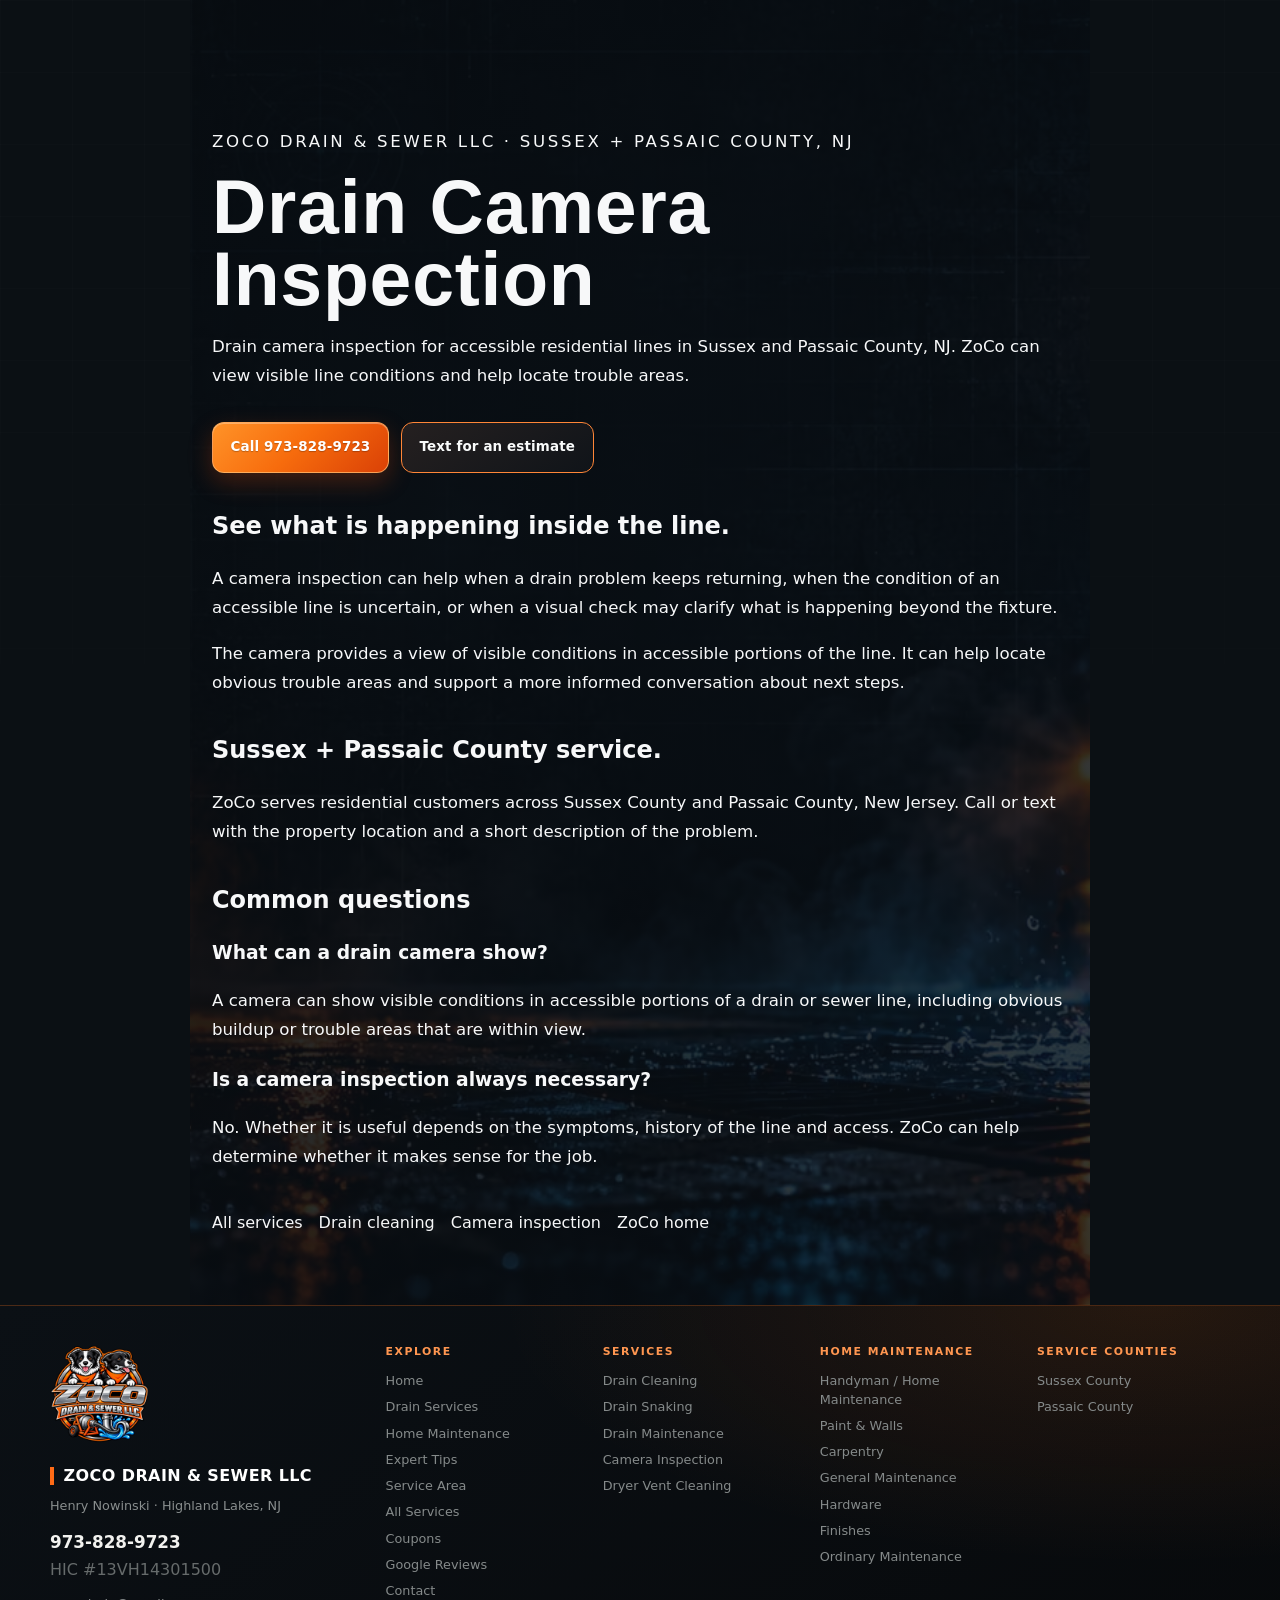
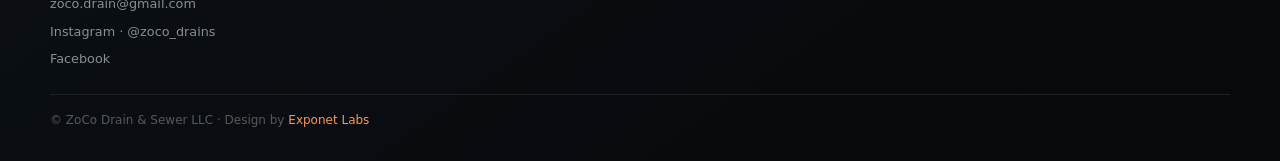
==== commit d8c88c69: "Load owner-card, review, desktop-image and footer polish on camera-inspection/index.html" ====
--- a/camera-inspection/index.html
+++ b/camera-inspection/index.html
@@ -40,6 +40,7 @@
   <link rel="stylesheet" href="/brand-depth.css?v=1" />
   <link rel="stylesheet" href="/brand-photo.css?v=1" />
   <link rel="stylesheet" href="/brand-finish.css?v=2" />
+  <link rel="stylesheet" href="/site-polish.css?v=1" />
   <style>
     .seo-page{max-width:900px;margin:0 auto;padding:110px 22px 70px}
     .seo-page h1{font-size:clamp(2.2rem,7vw,4.7rem);line-height:.95;margin:.2em 0}
--- a/brand-photo.css
+++ b/brand-photo.css
@@ -124,17 +124,31 @@
   background-size:cover!important;
   background-position:center!important;
 }
-/* iPhone crop fix: keep the pipes/water visible at the top, and fill below
-   with the companion panel instead of cropping to the dark center. */
+/* The production mobile image is the original photographic industrial
+   background matching the accepted website preview, not the earlier reinterpretation.
+   It is NOT the mockup screenshot (which contains baked-in UI).
+   When the high-res photo has not yet been uploaded, the existing SVG
+   appears underneath as a safe fallback rather than a broken background.
+   Never stretch a landscape asset to 100% x 100% on a phone. */
 @media(max-width:900px){
   body.home-page .hero-shell{
+    background-color:#07131c!important;
     background-image:
-      linear-gradient(180deg,rgba(4,8,12,.18),rgba(4,8,12,.36) 30%,rgba(4,8,12,.65) 80%),
-      var(--zoco-photo-hero),
-      var(--zoco-photo-panel)!important;
-    background-size:100% 100%,100% auto,cover!important;
-    background-position:center top,center top,center top!important;
+      linear-gradient(180deg,
+        rgba(3,8,13,.23) 0%,
+        rgba(3,8,13,.31) 30%,
+        rgba(3,8,13,.49) 62%,
+        rgba(3,8,13,.64) 100%),
+      url("/assets/brand/zoco-mobile-industrial-hero-photo.avif"),
+      url("/assets/brand/zoco-mobile-industrial.svg")!important;
+    background-size:100% 100%,cover,cover!important;
+    background-position:center,center top,center top!important;
     background-repeat:no-repeat!important;
+  }
+  body.home-page .hero-shell::before{background:none!important;opacity:0!important}
+  body.home-page .hero-shell::after{
+    background:linear-gradient(180deg,rgba(3,8,13,.03),rgba(3,8,13,.09) 42%,rgba(3,8,13,.3))!important;
+    pointer-events:none!important;
   }
   body.home-page #drain,
   body.home-page .handyman-section,
@@ -143,15 +157,11 @@
   body.home-page .zoco-owner-section,
   body.home-page #contact,
   body.home-page .contact-section,
-  body.home-page .site-footer{
-    background-position:center!important;
-  }
+  body.home-page .site-footer{background-position:center!important}
 }
 @media(max-width:620px){
   body.home-page .hero-shell{
-    background-image:
-      linear-gradient(180deg,rgba(3,7,11,.09),rgba(3,7,11,.39) 36%,rgba(3,7,11,.67) 82%),
-      var(--zoco-photo-hero),
-      var(--zoco-photo-panel)!important;
+    background-size:100% 100%,cover,cover!important;
+    background-position:center,center top,center top!important;
   }
 }
--- a/site-polish.css
+++ b/site-polish.css
@@ -0,0 +1,179 @@
+/*
+ * ZoCo utility and production QA polish — 2026-10-12
+ * Keep existing page copy, real reviews, owner details and accessibility.
+ * Scoped to crisp desktop photo, distinct snaking image, review strip and footer.
+ */
+
+/* Previous photo-panel was a tiny 2.9 KB AVIF being stretched across
+   large monitors. Use the original high-detail artwork at desktop sizes.
+   The correct portrait photographic hero stays untouched on mobile. */
+@media (min-width: 901px) {
+  :root {
+    --zoco-photo-hero: url("/assets/brand/zoco-desktop-industrial-clear.avif");
+    --zoco-photo-panel: url("/assets/brand/zoco-desktop-industrial-clear.avif");
+  }
+  body.home-page .hero-shell {
+    background-image:
+      linear-gradient(90deg, rgba(4,9,13,.45), rgba(4,9,13,.25) 50%, rgba(4,9,13,.38)),
+      var(--zoco-photo-hero) !important;
+    background-size: cover, cover !important;
+    background-position: center, center !important;
+    background-repeat: no-repeat !important;
+  }
+}
+
+/* Different actual imagery for cleaning vs cable snaking. */
+.home-page .service-tab[data-service="snaking"]::before {
+  background-image:
+    linear-gradient(180deg, transparent 48%, #0d151c),
+    url("/assets/services/drain-snaking.avif") !important;
+  background-position: center !important;
+}
+.seo-page .zoco-catalog-grid a:nth-child(2)::before {
+  background-image:
+    linear-gradient(0deg, rgba(7,15,21,.5), transparent 72%),
+    url("/assets/services/drain-snaking.avif") !important;
+  background-position: center !important;
+}
+
+/* More than one genuine Google review visible while keeping the
+   horizontal scroll/snapping track, keyboard access and arrows. */
+.google-review-carousel {
+  max-width: 100%;
+  min-width: 0;
+  overflow: hidden;
+}
+.google-review-carousel .google-review-grid {
+  display: flex !important;
+  gap: .9rem !important;
+  overflow-x: auto !important;
+  overflow-y: hidden !important;
+  padding: .2rem .08rem 1rem !important;
+  scroll-snap-type: x mandatory !important;
+  overscroll-behavior-x: contain;
+  -webkit-overflow-scrolling: touch;
+  scrollbar-width: thin;
+  scrollbar-color: rgba(255,139,55,.42) transparent;
+}
+.google-review-carousel .google-review-card {
+  box-sizing: border-box;
+  flex: 0 0 calc((100% - 2.7rem) / 4) !important;
+  min-width: 0 !important;
+  min-height: 275px;
+  scroll-snap-align: start;
+  border: 1px solid rgba(255,143,61,.27) !important;
+  border-radius: 12px;
+  background: linear-gradient(145deg, rgba(25,34,42,.96), rgba(9,16,21,.98)) !important;
+  box-shadow: 0 9px 23px rgba(0,0,0,.23);
+}
+.google-review-carousel .google-review-card h3 {
+  margin: .9rem 0 .55rem !important;
+  font-size: 1rem;
+}
+.google-review-carousel .google-review-card q {
+  font-weight: 650;
+  line-height: 1.55;
+  overflow-wrap: anywhere;
+}
+.google-review-carousel .google-review-card .google-review-text {
+  font-size: .87rem;
+  line-height: 1.55;
+}
+.google-review-carousel .google-review-controls {
+  align-items: center;
+  flex-wrap: wrap;
+  gap: .75rem;
+  margin-bottom: .9rem;
+}
+.google-review-carousel .google-review-position {
+  font-weight: 750;
+  color: #c7d4dd;
+}
+.google-review-carousel .google-review-arrow {
+  border: 1px solid rgba(255,144,58,.52) !important;
+  border-radius: 9px;
+  background: rgba(19,27,34,.93) !important;
+  color: #f3f6f7;
+}
+.google-review-carousel .google-review-arrow:not(:disabled):hover {
+  border-color: #ffac6b !important;
+  color: #ffb074 !important;
+}
+@media(max-width: 1250px) {
+  .google-review-carousel .google-review-card {
+    flex-basis: calc((100% - 1.8rem) / 3) !important;
+  }
+}
+@media(max-width: 900px) {
+  .google-review-carousel .google-review-card {
+    flex-basis: calc((100% - .9rem) / 2.25) !important;
+    min-height: 275px;
+  }
+}
+@media(max-width: 620px) {
+  .google-review-carousel .google-review-card {
+    flex-basis: min(75%, 325px) !important;
+    min-height: 270px;
+    padding: 1.05rem !important;
+  }
+  .google-review-carousel .google-review-grid {
+    gap: .72rem !important;
+  }
+  .google-review-carousel .google-review-card .google-review-text {
+    font-size: .85rem;
+  }
+}
+@media(max-width: 360px) {
+  .google-review-carousel .google-review-card {
+    flex-basis: 83% !important;
+  }
+}
+
+/* The footer logo used to be positioned absolutely above contact copy.
+   Make it a normal first flex item with actual reserved layout space. */
+.sitewide-footer .site-footer-contact {
+  display: flex !important;
+  flex-direction: column !important;
+  align-items: flex-start !important;
+  position: relative;
+  padding-top: 0 !important;
+  min-width: 0;
+}
+.sitewide-footer .site-footer-contact::before {
+  content: "" !important;
+  display: block !important;
+  position: static !important;
+  inset: auto !important;
+  width: 112px !important;
+  height: 99px !important;
+  flex: 0 0 99px !important;
+  margin: 0 0 .8rem !important;
+  background-image: url("/assets/brand/zoco-mascot-hero.webp") !important;
+  background-size: contain !important;
+  background-position: left center !important;
+  background-repeat: no-repeat !important;
+  opacity: 1 !important;
+  pointer-events: none;
+}
+.sitewide-footer .site-footer-contact > * {
+  position: relative;
+  z-index: 1;
+  overflow-wrap: anywhere;
+}
+.sitewide-footer .site-footer-brand {
+  display: inline-flex;
+  align-items: center;
+}
+@media(max-width: 620px) {
+  .sitewide-footer .site-footer-contact::before {
+    width: 94px !important;
+    height: 88px !important;
+    flex-basis: 88px !important;
+    margin-bottom: .65rem !important;
+  }
+}
+@media(prefers-reduced-motion: reduce) {
+  .google-review-carousel .google-review-grid {
+    scroll-behavior: auto !important;
+  }
+}
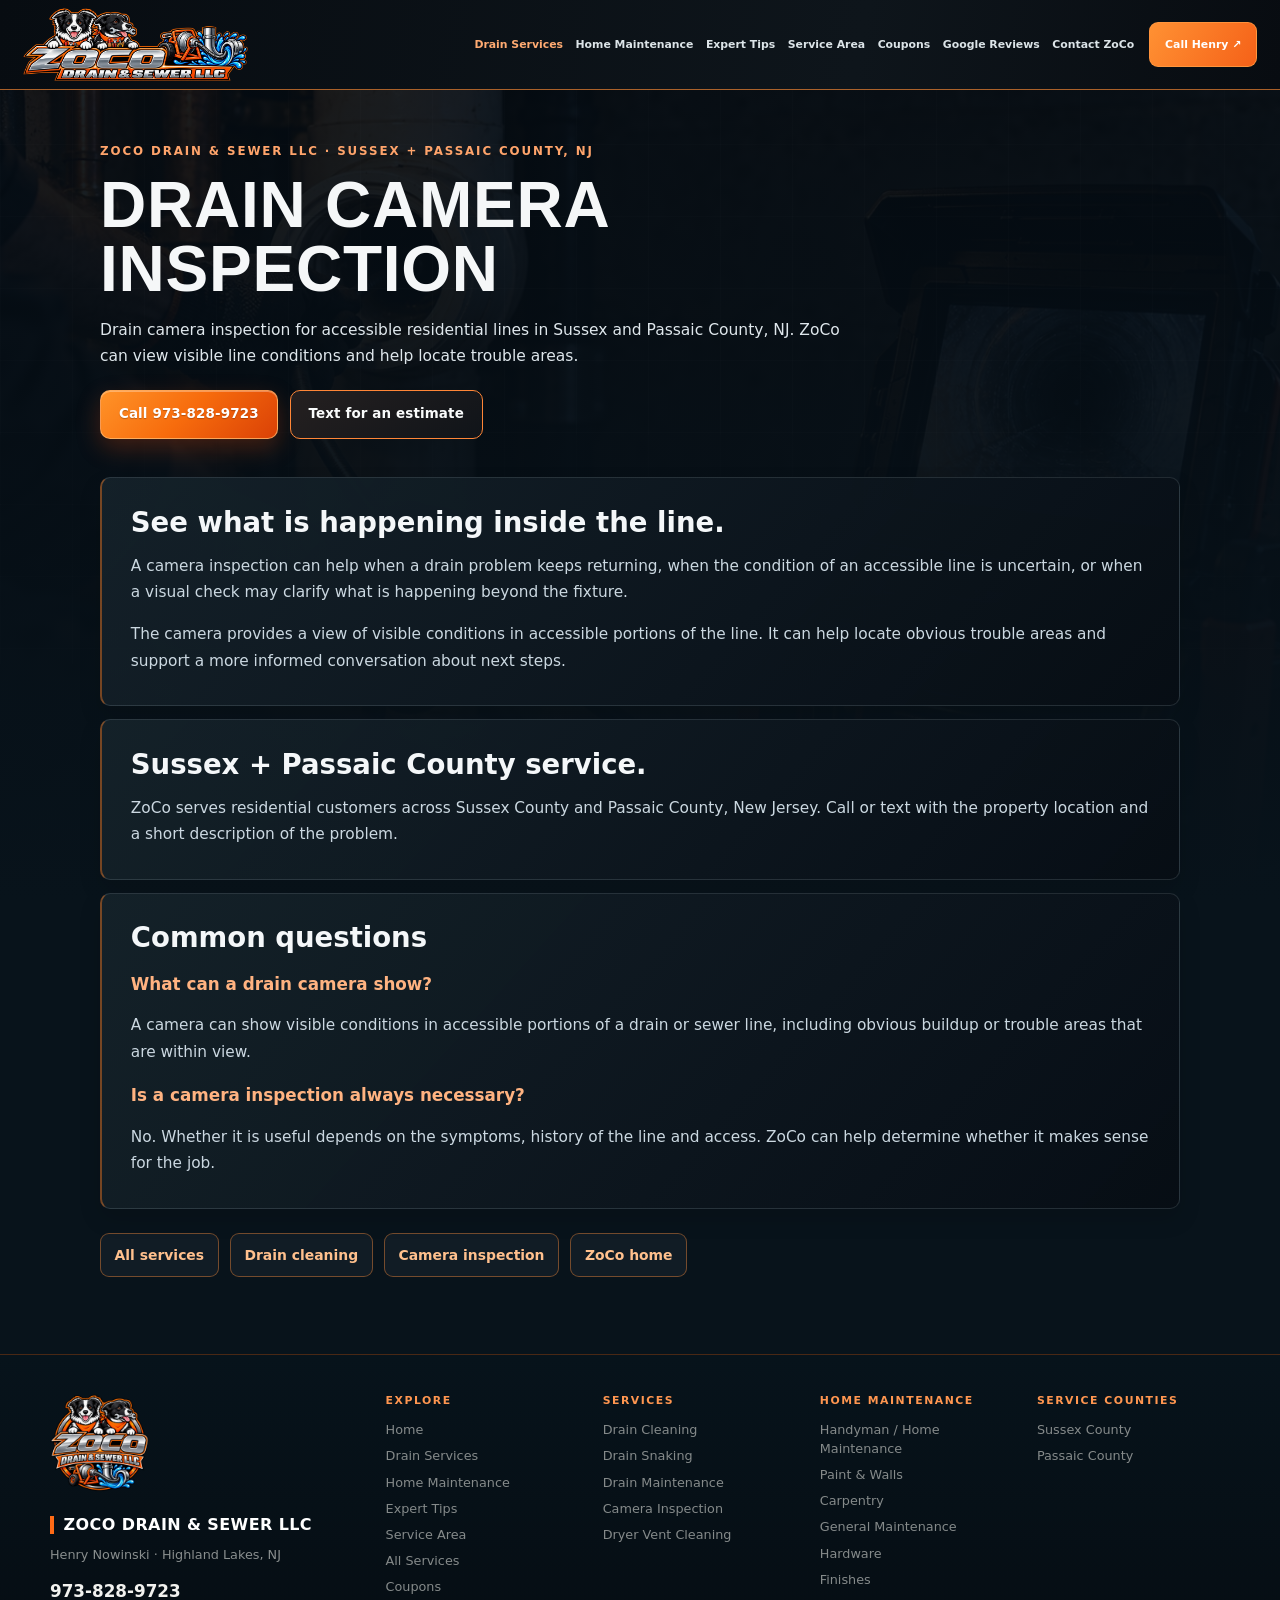
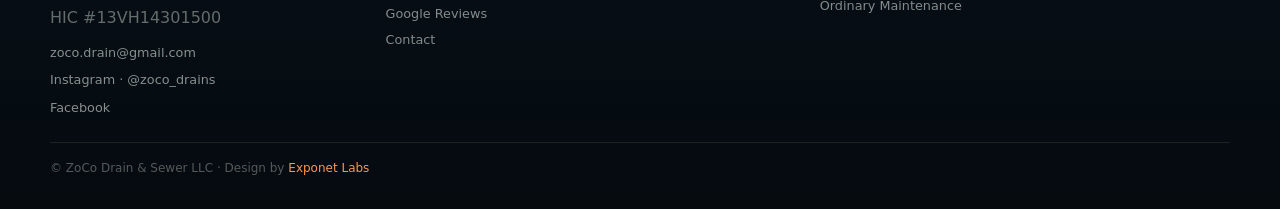
==== commit 4233938a: "Unify ZoCo interior navigation and responsive art direction on camera-inspection/index.html" ====
--- a/camera-inspection/index.html
+++ b/camera-inspection/index.html
@@ -10,30 +10,32 @@
   <meta name="description" content="Drain camera inspection for accessible residential lines in Sussex and Passaic County, NJ. ZoCo can view visible line conditions and help locate trouble areas." />
   <meta name="robots" content="index,follow,max-image-preview:large,max-snippet:-1,max-video-preview:-1" />
   <link rel="canonical" href="https://zocodrains.com/camera-inspection/" />
-  <link rel="icon" type="image/png" sizes="96x96" href="/favicon.png" />
-  <link rel="icon" type="image/png" sizes="32x32" href="/favicon-32x32.png?brand=zo-20261011-hires" />
-  <link rel="icon" type="image/png" sizes="16x16" href="/favicon-16x16.png?brand=zo-20261011-hires" />
-  <link rel="icon" type="image/x-icon" href="/favicon.ico?brand=zo-20261011-hires" />
-  <link rel="apple-touch-icon" sizes="180x180" href="/apple-touch-icon.png?brand=zo-20261011-hires" />
-  <link rel="apple-touch-icon-precomposed" sizes="180x180" href="/apple-touch-icon.png?brand=zo-20261011-hires" />
-  <link rel="manifest" href="/site.webmanifest?brand=zo-20261011-hires" />
+  <link rel="icon" type="image/png" sizes="96x96" href="/favicon.png?brand=zo-wide-20261012" />
+  <link rel="icon" type="image/png" sizes="48x48" href="/favicon-48x48.png?brand=zo-wide-20261012" />
+  <link rel="icon" type="image/svg+xml" href="/favicon.svg?brand=zo-wide-20261012" />
+  <link rel="icon" type="image/png" sizes="32x32" href="/favicon-32x32.png?brand=zo-wide-20261012" />
+  <link rel="icon" type="image/png" sizes="16x16" href="/favicon-16x16.png?brand=zo-wide-20261012" />
+  <link rel="icon" type="image/x-icon" href="/favicon.ico?brand=zo-wide-20261012" />
+  <link rel="apple-touch-icon" sizes="180x180" href="/apple-touch-icon.png?brand=zo-wide-20261012" />
+  <link rel="apple-touch-icon-precomposed" sizes="180x180" href="/apple-touch-icon.png?brand=zo-wide-20261012" />
+  <link rel="manifest" href="/site.webmanifest?brand=zo-wide-20261012" />
   <meta property="og:type" content="website" />
   <meta property="og:site_name" content="ZoCo Drain & Sewer LLC" />
   <meta property="og:title" content="Drain Camera Inspection in Sussex &amp; Passaic County NJ | ZoCo" />
   <meta property="og:description" content="Drain camera inspection for accessible residential lines in Sussex and Passaic County, NJ. ZoCo can view visible line conditions and help locate trouble areas." />
   <meta property="og:url" content="https://zocodrains.com/camera-inspection/" />
-  <meta property="og:image" content="https://zocodrains.com/zoco-share-logo-v4.png?brand=zo-20261011-hires" />
-  <meta property="og:image:secure_url" content="https://zocodrains.com/zoco-share-logo-v4.png?brand=zo-20261011-hires" />
+  <meta property="og:image" content="https://zocodrains.com/zoco-share-logo-v5.png?brand=zo-wide-20261012" />
+  <meta property="og:image:secure_url" content="https://zocodrains.com/zoco-share-logo-v5.png?brand=zo-wide-20261012" />
   <meta property="og:image:type" content="image/png" />
   <meta property="og:image:width" content="1200" />
   <meta property="og:image:height" content="630" />
-  <meta property="og:image:alt" content="ZoCo Drain & Sewer LLC logo" />
-  <meta name="twitter:card" content="summary" />
+  <meta property="og:image:alt" content="New horizontal ZoCo Drain &amp; Sewer LLC logo with two dogs and drain equipment" />
+  <meta name="twitter:card" content="summary_large_image" />
   <meta name="twitter:title" content="Drain Camera Inspection in Sussex &amp; Passaic County NJ | ZoCo" />
   <meta name="twitter:description" content="Drain camera inspection for accessible residential lines in Sussex and Passaic County, NJ. ZoCo can view visible line conditions and help locate trouble areas." />
-  <meta name="twitter:image" content="https://zocodrains.com/zoco-share-logo-v4.png?brand=zo-20261011-hires" />
+  <meta name="twitter:image" content="https://zocodrains.com/zoco-share-logo-v5.png?brand=zo-wide-20261012" />
   <meta name="twitter:image:alt" content="ZoCo Drain & Sewer LLC logo" />
-  <link rel="image_src" href="https://zocodrains.com/zoco-share-logo-v4.png?brand=zo-20261011-hires" />
+  <link rel="image_src" href="https://zocodrains.com/zoco-share-logo-v5.png?brand=zo-wide-20261012" />
   <link rel="stylesheet" href="/styles.css?v=13" />
   <link rel="stylesheet" href="/theme.css?v=106" />
   <link rel="stylesheet" href="/brand-cinematic.css?v=4" />
@@ -41,6 +43,8 @@
   <link rel="stylesheet" href="/brand-photo.css?v=1" />
   <link rel="stylesheet" href="/brand-finish.css?v=2" />
   <link rel="stylesheet" href="/site-polish.css?v=1" />
+  <link rel="stylesheet" href="/header-lockup.css?v=3" />
+  <link rel="stylesheet" href="/sitewide-interior-shell-20261012.css?v=1" />
   <style>
     .seo-page{max-width:900px;margin:0 auto;padding:110px 22px 70px}
     .seo-page h1{font-size:clamp(2.2rem,7vw,4.7rem);line-height:.95;margin:.2em 0}
@@ -93,7 +97,34 @@
   }
   </script>
 </head>
-<body>
+<body class="zoco-interior-page zoco-detail-page" style="--zoco-interior-photo:url('/assets/services/camera-inspection.jpg')">
+  <header class="zoco-interior-header">
+    <a class="zoco-interior-header__brand" href="/" aria-label="ZoCo homepage"><img src="/assets/brand/zoco-header-horizontal.webp" alt="ZoCo Drain &amp; Sewer LLC" width="245" height="82" /></a>
+    <nav class="zoco-interior-header__desktop" aria-label="Site navigation">
+        <a href="/services/" aria-current="page">Drain Services</a>
+        <a href="/home-maintenance/">Home Maintenance</a>
+        <a href="/expert-tips/">Expert Tips</a>
+        <a href="/service-area/">Service Area</a>
+        <a href="/#offers">Coupons</a>
+        <a href="/#reviews">Google Reviews</a>
+        <a href="/#contact">Contact ZoCo</a>
+        <a class="zoco-interior-header__call" href="tel:+19738289723" aria-label="Call ZoCo at 973-828-9723">Call Henry ↗</a>
+    </nav>
+    <details class="zoco-interior-header__mobile">
+      <summary>Menu</summary>
+      <nav aria-label="Mobile site navigation">
+        <a href="/services/" aria-current="page">Drain Services</a>
+        <a href="/home-maintenance/">Home Maintenance</a>
+        <a href="/expert-tips/">Expert Tips</a>
+        <a href="/service-area/">Service Area</a>
+        <a href="/#offers">Coupons</a>
+        <a href="/#reviews">Google Reviews</a>
+        <a href="/#contact">Contact ZoCo</a>
+        <a href="tel:+19738289723">Call Henry · 973-828-9723</a>
+        <a href="sms:+19738289723">Text for an estimate</a>
+      </nav>
+    </details>
+  </header>
   <main class="seo-page">
     <p class="seo-kicker">ZoCo Drain &amp; Sewer LLC · Sussex + Passaic County, NJ</p>
     <h1>Drain Camera Inspection</h1>
--- a/brand-depth.css
+++ b/brand-depth.css
@@ -64,7 +64,7 @@
 .home-page .service-console{overflow:visible!important;background:transparent!important;border:0!important}
 .home-page .service-tabs{
   display:grid!important;
-  grid-template-columns:repeat(5,minmax(0,1fr))!important;
+  grid-template-columns:repeat(4,minmax(0,1fr))!important;
   gap:clamp(.55rem,1vw,1rem)!important;
   background:none!important;
   padding:0!important;
@@ -371,7 +371,7 @@
 .zoco-owner-social a:hover{color:#fff}
 .zoco-owner-social a:focus-visible{outline:3px solid #ffa85a;outline-offset:4px}
 @media(max-width:1100px){
- .home-page .service-tabs{grid-template-columns:repeat(3,minmax(0,1fr))!important}
+ .home-page .service-tabs{grid-template-columns:repeat(2,minmax(0,1fr))!important}
  .home-page .service-tab{min-height:230px!important}
 }
 @media(max-width:900px){
@@ -395,7 +395,6 @@
  .home-page .service-tab > span{width:29px;height:29px;font-size:.62rem;margin-bottom:.5rem}
  .home-page .service-tab .zoco-tab-detail{font-size:.7rem}
  .home-page .service-tab .zoco-tab-action{font-size:.57rem;margin-top:.5rem}
- .home-page .service-tab:last-child{grid-column:span 2;min-height:176px!important}
  .home-page .service-display{padding:1.1rem!important}
  .home-page .service-display h3{font-size:2.2rem!important;margin:.8rem 0!important}
  .home-page .display-footer{align-items:flex-start}
--- a/brand-finish.css
+++ b/brand-finish.css
@@ -149,7 +149,7 @@
 .home-page #drain .kicker{color:#cc5812!important}
 .home-page #drain .service-console{border:0!important;background:transparent!important}
 .home-page #drain .service-tabs{
-  grid-template-columns:repeat(5,minmax(0,1fr))!important;
+  grid-template-columns:repeat(4,minmax(0,1fr))!important;
   display:grid!important;gap:.75rem!important;
 }
 .home-page #drain .service-tab{
@@ -233,7 +233,7 @@
   .hero h1{font-size:clamp(2.55rem,7.3vw,4.6rem)!important}
   .hero .hero-actions{justify-content:center!important}
   .hero .quick-connect{width:100%!important;margin:1rem auto 0!important}
-  .home-page #drain .service-tabs{grid-template-columns:repeat(3,minmax(0,1fr))!important}
+  .home-page #drain .service-tabs{grid-template-columns:repeat(2,minmax(0,1fr))!important}
 }
 @media(max-width:620px){
   .site-header .header-inner{min-height:65px!important}
--- a/header-lockup.css
+++ b/header-lockup.css
@@ -0,0 +1,104 @@
+/*
+ * Official ZoCo horizontal header logo, 2026-10-12.
+ * Use the actual wide logo artwork — not a circular mascot with text next to it.
+ * Other logo usage (hero, owner card, footer, icons) stays unchanged.
+ */
+.site-header .header-inner .brand{
+  display:inline-flex!important;
+  flex-direction:row!important;
+  align-items:center!important;
+  justify-self:start!important;
+  flex:0 0 auto!important;
+  width:auto!important;
+  max-width:100%!important;
+  min-width:0!important;
+  margin:0!important;
+  padding:0!important;
+  gap:0!important;
+  border:0!important;
+  background:none!important;
+  text-decoration:none!important;
+}
+.site-header .header-inner .brand .brand-copy{
+  display:none!important;
+}
+/* A single complete, unwarped 3:1 logo image replaces the separate
+   old rounded mascot and textual wordmark. */
+.site-header .header-inner .brand .brand-logo{
+  display:block!important;
+  box-sizing:border-box!important;
+  position:static!important;
+  flex:0 0 248px!important;
+  width:248px!important;
+  height:80px!important;
+  min-width:0!important;
+  margin:0!important;
+  padding:0!important;
+  border:0!important;
+  border-radius:0!important;
+  overflow:visible!important;
+  background-color:transparent!important;
+  background-image:url("/assets/brand/zoco-header-horizontal.webp")!important;
+  background-repeat:no-repeat!important;
+  background-position:left center!important;
+  background-size:contain!important;
+  box-shadow:none!important;
+  filter:drop-shadow(0 2px 3px rgba(0,0,0,.55));
+  -webkit-mask-image:none!important;
+  mask-image:none!important;
+  image-rendering:auto!important;
+}
+.site-header .header-inner .brand:focus-visible{
+  outline:2px solid #ffb07b!important;
+  outline-offset:4px;
+  border-radius:4px!important;
+}
+.site-header .header-inner{min-height:86px!important;}
+@media(min-width:901px) and (max-width:1240px){
+  .site-header .header-inner .brand .brand-logo{
+    width:190px!important;height:69px!important;flex-basis:190px!important;
+  }
+}
+@media(max-width:900px){
+  .site-header .header-inner{
+    min-height:80px!important;
+    height:80px!important;
+    display:flex!important;
+    align-items:center!important;
+    justify-content:space-between!important;
+    gap:.5rem!important;
+  }
+  .site-header .header-inner .brand{
+    grid-column:1!important;
+    max-width:calc(100% - 100px)!important;
+  }
+  .site-header .header-inner .brand .brand-logo{
+    width:min(58vw,235px)!important;
+    height:73px!important;
+    flex:0 0 min(58vw,235px)!important;
+  }
+  .site-header .header-inner .menu-btn{
+    grid-column:3!important;
+    flex-shrink:0!important;
+    margin-left:auto!important;
+  }
+  .site-header .nav-links{top:80px!important;}
+}
+@media(max-width:620px){
+  .site-header .header-inner{height:74px!important;min-height:74px!important;}
+  .site-header .header-inner .brand .brand-logo{
+    width:min(54vw,205px)!important;
+    height:66px!important;
+    flex:0 0 min(54vw,205px)!important;
+  }
+  .site-header .nav-links{top:74px!important;}
+}
+@media(max-width:350px){
+  .site-header .header-inner{height:69px!important;min-height:69px!important;}
+  .site-header .header-inner .brand .brand-logo{
+    width:min(52vw,174px)!important;
+    height:58px!important;
+    flex:0 0 min(52vw,174px)!important;
+  }
+  .site-header .nav-links{top:69px!important;}
+}
--- a/sitewide-interior-shell-20261012.css
+++ b/sitewide-interior-shell-20261012.css
@@ -0,0 +1,298 @@
+/* ZoCo interior-page shared navigation and visual system | 2026-10-12
+   Consistent desktop menu, native mobile <details> menu, and page photo treatments. */
+body.zoco-interior-page {background:#070e14;color:#eef3f6}
+.zoco-interior-header, .zoco-interior-header * {box-sizing:border-box}
+.zoco-interior-header {
+  position:relative;z-index:30;
+  display:grid;grid-template-columns:auto minmax(0,1fr);
+  align-items:center;gap:clamp(.5rem,1.5vw,1.4rem);
+  width:100%;min-height:90px;
+  padding:.45rem clamp(.85rem,1.8vw,1.8rem);
+  border-bottom:1px solid rgba(255,140,53,.65);
+  background:linear-gradient(100deg,#070c11,#0e151b 67%,#080c11);
+}
+.zoco-interior-header .zoco-interior-header__brand{
+  display:inline-flex;align-items:center;flex:0 0 auto;
+  text-decoration:none;
+}
+.zoco-interior-header .zoco-interior-header__brand img {
+  display:block;width:clamp(175px,18vw,245px);height:75px;
+  object-fit:contain;object-position:left center;
+}
+.zoco-interior-header .zoco-interior-header__desktop {
+  display:flex;align-items:center;justify-content:flex-end;
+  flex-wrap:nowrap;
+  gap:clamp(.48rem,.8vw,.95rem);min-width:0;
+  margin-left:auto;
+}
+.zoco-interior-header .zoco-interior-header__desktop a {
+  color:#dce4e8!important;text-decoration:none!important;
+  font-size:clamp(.68rem,.71vw,.82rem);
+  font-weight:800;white-space:nowrap;
+  padding:.62rem .07rem;
+  transition:color .15s ease;
+}
+.zoco-interior-header .zoco-interior-header__desktop a:hover,
+.zoco-interior-header .zoco-interior-header__desktop a[aria-current=page] {color:#ffab72!important}
+.zoco-interior-header .zoco-interior-header__desktop a.zoco-interior-header__call {
+  border:1px solid rgba(255,153,64,.86);
+  border-radius:9px;
+  margin-left:.24rem;padding:.82rem .92rem;
+  background:linear-gradient(120deg,#ff9133,#f56118);
+  color:#fff!important;
+}
+.zoco-interior-header .zoco-interior-header__mobile {display:none}
+.zoco-interior-header a:focus-visible,
+.zoco-interior-header summary:focus-visible{
+  outline:3px solid #ffba82;outline-offset:3px;
+}
+.zoco-interior-header .zoco-interior-header__mobile summary{
+  list-style:none;cursor:pointer;
+  border:1px solid rgba(255,141,58,.77);
+  border-radius:9px;background:#14191e;color:#fff;
+  min-height:44px;padding:.7rem 1rem;
+  display:flex;align-items:center;justify-content:center;
+  font-size:.88rem;font-weight:800;white-space:nowrap;
+}
+.zoco-interior-header .zoco-interior-header__mobile summary::-webkit-details-marker{display:none}
+.zoco-interior-header .zoco-interior-header__mobile summary::after {content:" +";color:#ffb17e;font-weight:900}
+.zoco-interior-header .zoco-interior-header__mobile[open] summary::after {content:" −"}
+.zoco-interior-header .zoco-interior-header__mobile nav {
+  position:absolute;right:.7rem;top:calc(100% - 2px);
+  display:flex;flex-direction:column;align-items:stretch;gap:0;
+  width:min(370px,calc(100vw - 1.4rem));
+  background:#091118;border:1px solid rgba(255,144,58,.65);
+  padding:.55rem;border-radius:0 0 12px 12px;
+  box-shadow:0 20px 40px #000a;
+}
+.zoco-interior-header .zoco-interior-header__mobile nav a {
+  color:#e9eef2!important;text-decoration:none!important;
+  display:block;font-size:.89rem;font-weight:750;
+  border-bottom:1px solid #ffffff14;padding:.8rem;
+}
+.zoco-interior-header .zoco-interior-header__mobile nav a:last-child {border-bottom:0}
+.zoco-interior-header .zoco-interior-header__mobile nav a:hover,
+.zoco-interior-header .zoco-interior-header__mobile nav a[aria-current=page] {
+  color:#ffb47f!important;background:#ff9b3112;
+}
+@media(max-width:1170px){
+  .zoco-interior-header{min-height:77px}
+  .zoco-interior-header .zoco-interior-header__brand img{height:65px}
+  .zoco-interior-header .zoco-interior-header__desktop{display:none}
+  .zoco-interior-header .zoco-interior-header__mobile{display:block;margin-left:auto;justify-self:end}
+}
+@media(max-width:620px){
+  .zoco-interior-header{min-height:77px;padding:.4rem .8rem;gap:.5rem}
+  .zoco-interior-header .zoco-interior-header__brand img{width:min(48vw,190px);height:63px}
+}
+/* Hero and content for simple SEO detail pages. Keep real copy, JSON-LD, URLs.
+   Use per-page data-visual for the relevant image, not one repeating placeholder. */
+body.zoco-interior-page .seo-page:not(.zoco-county-page__main):not(.zoco-maintenance-page){
+  width:min(1080px,calc(100% - clamp(1.25rem,5vw,5rem)))!important;
+  max-width:1080px!important;
+  margin:0 auto!important;
+  padding:clamp(2.35rem,4vw,4rem) 0 clamp(3rem,6vw,6rem)!important;
+  background:none!important;
+}
+body.zoco-interior-page .seo-page:not(.zoco-county-page__main):not(.zoco-maintenance-page)> .seo-kicker,
+body.zoco-interior-page .seo-page:not(.zoco-county-page__main):not(.zoco-maintenance-page)> h1,
+body.zoco-interior-page .seo-page:not(.zoco-county-page__main):not(.zoco-maintenance-page)>p,
+body.zoco-interior-page .seo-page:not(.zoco-county-page__main):not(.zoco-maintenance-page)> .seo-actions {
+  position:relative;z-index:1;
+}
+body.zoco-interior-page.zoco-detail-page .seo-page>h1 {
+  max-width:760px;
+  font-family:Impact,"Arial Narrow",sans-serif;
+  text-transform:uppercase;color:#f5f7f8!important;
+  font-size:clamp(2.7rem,5vw,5.6rem)!important;
+  line-height:1!important;
+  letter-spacing:.012em!important;
+  margin:0 0 .95rem!important;
+}
+body.zoco-interior-page.zoco-detail-page .seo-page>.seo-kicker {
+  color:#ffa46b!important;letter-spacing:.16em!important;
+  font-size:.74rem!important;font-weight:850;
+  line-height:1.6!important;margin:0 0 .8rem!important;
+}
+body.zoco-interior-page.zoco-detail-page .seo-page>p{
+  max-width:760px;color:#dfe7ec!important;
+  line-height:1.7!important;font-size:clamp(.97rem,1.15vw,1.13rem)!important;
+}
+body.zoco-interior-page.zoco-detail-page .seo-page>.seo-actions {
+  margin:1.25rem 0 2.4rem!important;
+  gap:.75rem!important;display:flex;flex-wrap:wrap;
+}
+body.zoco-interior-page.zoco-detail-page .seo-page>.seo-actions a {
+  border-radius:10px!important;min-height:49px;
+  padding:.8rem 1.12rem!important;display:inline-flex;
+  align-items:center;justify-content:center;
+  text-align:center;white-space:normal;
+}
+body.zoco-interior-page.zoco-detail-page .seo-page>section {
+  display:block;
+  position:relative;
+  margin:0 0 .8rem!important;
+  padding:clamp(1.1rem,2.3vw,1.8rem)!important;
+  border:1px solid rgba(190,211,219,.15);
+  border-left:2px solid rgba(255,138,51,.45);
+  border-radius:10px;
+  background:linear-gradient(132deg,rgba(21,34,42,.94),rgba(7,14,21,.97));
+  box-shadow:0 10px 22px #0002;
+}
+body.zoco-interior-page.zoco-detail-page .seo-page>section h2{
+  margin:0 0 .65rem!important;
+  line-height:1.12!important;
+  font-size:clamp(1.45rem,2.15vw,2.25rem)!important;color:#f4f7f9;
+}
+body.zoco-interior-page.zoco-detail-page .seo-page>section h3{
+  color:#ffb381;font-size:1.05rem!important;
+  margin:1.15rem 0 .25rem!important;
+}
+body.zoco-interior-page.zoco-detail-page .seo-page>section p{
+  color:#cbd8e1!important;font-size:.96rem!important;
+  line-height:1.72!important;
+}
+body.zoco-interior-page.zoco-detail-page .seo-page>.seo-links{
+  display:flex;flex-wrap:wrap;gap:.7rem;margin-top:1.3rem!important;
+}
+body.zoco-interior-page.zoco-detail-page .seo-page>.seo-links a{
+  display:inline-flex;align-items:center;min-height:44px;
+  border:1px solid rgba(255,140,56,.42);border-radius:9px;
+  color:#ffc08d!important;background:#111c25;
+  padding:.62rem .85rem;text-decoration:none!important;
+  font-size:.87rem;font-weight:800;
+}
+body.zoco-interior-page.zoco-detail-page{
+  background:
+    linear-gradient(180deg,rgba(4,11,18,.89) 0%,rgba(5,13,20,.95) 340px,#08131b 900px),
+    var(--zoco-interior-photo,url("/assets/services/drain-cleaning.jpg")) center top/100% auto no-repeat,
+    #08131b!important;
+}
+body.zoco-interior-page.zoco-detail-page .seo-page>section:last-of-type{margin-bottom:1.5rem!important}
+body.zoco-interior-page.zoco-detail-page .sitewide-footer{
+  background:linear-gradient(180deg,#07131b,#050a0f)!important;
+}
+body.zoco-interior-page.zoco-detail-page .seo-page>section p:last-child{margin-bottom:.15rem}
+body.zoco-interior-page.zoco-detail-page .seo-page> .seo-actions a:focus-visible,
+body.zoco-interior-page.zoco-detail-page .seo-page> .seo-links a:focus-visible{
+  outline:3px solid #ffad75;outline-offset:2px;
+}
+@media(max-width:620px) {
+  body.zoco-interior-page.zoco-detail-page .seo-page{padding-top:2.05rem!important}
+  body.zoco-interior-page.zoco-detail-page .seo-page>.seo-actions{flex-direction:column}
+  body.zoco-interior-page.zoco-detail-page .seo-page>.seo-actions a{width:100%}
+  body.zoco-interior-page.zoco-detail-page .seo-page>section{padding:1.2rem!important}
+}
+/* Branded interior routes retain their own layouts and media while adopting
+   consistent page-to-footer transitions and navigation. */
+body.zoco-interior-page.zoco-editorial-page .tips-page,
+body.zoco-interior-page.zoco-coverage-page .area-page,
+body.zoco-interior-page.zoco-maintenance-page .seo-page{
+  background:transparent!important;
+}
+body.zoco-interior-page.zoco-editorial-page{
+  background:linear-gradient(180deg,#0b1720,#0a1119 42%,#070e15);
+}
+body.zoco-interior-page.zoco-editorial-page .tips-hero{
+  background-image:
+    linear-gradient(115deg,rgba(5,14,22,.85),rgba(6,17,25,.75)),
+    url("/assets/services/camera-inspection.jpg")!important;
+  background-position:center,center 42%!important;
+  background-size:cover!important;
+  border:1px solid rgba(255,149,70,.3);border-radius:12px;
+}
+body.zoco-interior-page.zoco-coverage-page{
+  background:linear-gradient(180deg,#08131b,#111a21 50%,#071018);
+}
+body.zoco-interior-page.zoco-coverage-page .area-hero{
+  background-image:
+    linear-gradient(110deg,rgba(4,11,18,.87),rgba(4,12,19,.7)),
+    url("/assets/brand/zoco-service-area-sunset.jpg")!important;
+  background-size:cover!important;background-position:center 53%!important;
+  border:1px solid rgba(255,149,72,.4);border-radius:12px;
+}
+body.zoco-interior-page.zoco-coverage-page .area-county{
+  background:linear-gradient(140deg,rgba(21,33,42,.96),rgba(8,16,23,.98))!important;
+  border:1px solid rgba(255,157,76,.3);
+}
+body.zoco-interior-page.zoco-maintenance-page{
+  background:
+    linear-gradient(180deg,rgba(5,12,19,.94),rgba(9,17,23,.9) 380px,#08131a 860px),
+    url("/assets/handyman/carpentry.jpg") center top/cover no-repeat!important;
+}
+body.zoco-interior-page.zoco-maintenance-page .seo-page{
+  width:min(1100px,calc(100% - clamp(1.3rem,5vw,5rem)))!important;
+  margin-inline:auto!important;
+  max-width:1100px!important;
+  padding-top:clamp(2.2rem,4vw,4.3rem)!important;
+}
+body.zoco-interior-page.zoco-maintenance-page .zoco-maintenance-page> .seo-kicker {
+  color:#ffb07a!important;
+}
+body.zoco-interior-page.zoco-maintenance-page .zoco-maintenance-catalog{
+  background:rgba(9,18,25,.72)!important;border:1px solid rgba(255,151,65,.28);
+  border-radius:12px;padding:clamp(1rem,2vw,1.65rem);
+}
+body.zoco-interior-page .sitewide-footer{
+  border-top:1px solid rgba(255,133,49,.45);
+  background:linear-gradient(180deg,#08131c,#070c11)!important;
+}
+/* The new county directory must never force mobile horizontal scrolling. */
+body.zoco-interior-page.zoco-county-directory-page {max-width:100%;overflow-x:clip}
+body.zoco-interior-page.zoco-county-directory-page .zoco-county-page__main{
+  width:calc(100% - clamp(1.2rem,5vw,4rem))!important;
+  max-width:1200px!important;margin-inline:auto!important;
+  min-width:0!important;
+}
+body.zoco-interior-page.zoco-county-directory-page .zoco-county-hero,
+body.zoco-interior-page.zoco-county-directory-page .zoco-town-directory,
+body.zoco-interior-page.zoco-county-directory-page .zoco-county-details,
+body.zoco-interior-page.zoco-county-directory-page .zoco-county-details>div{
+  min-width:0;max-width:100%;
+}
+body.zoco-interior-page.zoco-county-directory-page .zoco-county-hero h1,
+body.zoco-interior-page.zoco-county-directory-page .zoco-town-directory h2{
+  overflow-wrap:break-word;word-break:normal;
+}
+body.zoco-interior-page.zoco-county-directory-page .zoco-town-directory__list button {
+  overflow-wrap:anywhere;min-width:0;
+}
+body.zoco-interior-page.zoco-county-directory-page .site-footer-layout,
+body.zoco-interior-page.zoco-county-directory-page .site-footer-nav,
+body.zoco-interior-page.zoco-county-directory-page .site-footer-nav>div{
+  min-width:0!important;max-width:100%;
+}
+body.zoco-interior-page.zoco-county-directory-page .site-footer-nav a,
+body.zoco-interior-page.zoco-county-directory-page .site-footer-nav h2 {
+  overflow-wrap:anywhere;word-break:normal;max-width:100%;
+}
+@media(max-width:660px) {
+ body.zoco-interior-page.zoco-county-directory-page .zoco-town-directory__top{
+   display:block!important;padding:1rem .85rem!important;
+ }
+ body.zoco-interior-page.zoco-county-directory-page .zoco-town-search{
+   display:flex;max-width:100%;margin-top:1rem;min-width:0!important;
+ }
+ body.zoco-interior-page.zoco-county-directory-page .zoco-town-search input{
+   min-width:0!important;max-width:100%;
+ }
+ body.zoco-interior-page.zoco-county-directory-page .zoco-county-hero{
+   padding:1.15rem!important;
+ }
+ body.zoco-interior-page.zoco-county-directory-page .zoco-county-hero h1 {
+   font-size:clamp(2.1rem,10vw,3.6rem)!important;
+ }
+ body.zoco-interior-page.zoco-county-directory-page .zoco-town-directory h2 {
+   font-size:clamp(1.75rem,8vw,2.4rem)!important;
+ }
+ body.zoco-interior-page.zoco-county-directory-page .zoco-town-contact__actions{
+   width:100%;display:grid;grid-template-columns:repeat(2,minmax(0,1fr));
+ }
+ body.zoco-interior-page.zoco-county-directory-page .zoco-town-contact__actions a{min-width:0}
+ body.zoco-interior-page.zoco-county-directory-page .site-footer-nav{
+   grid-template-columns:repeat(2,minmax(0,1fr))!important;
+ }
+}
+@media(prefers-reduced-motion:reduce) {
+ .zoco-interior-header .zoco-interior-header__desktop a {transition:none!important}
+}
